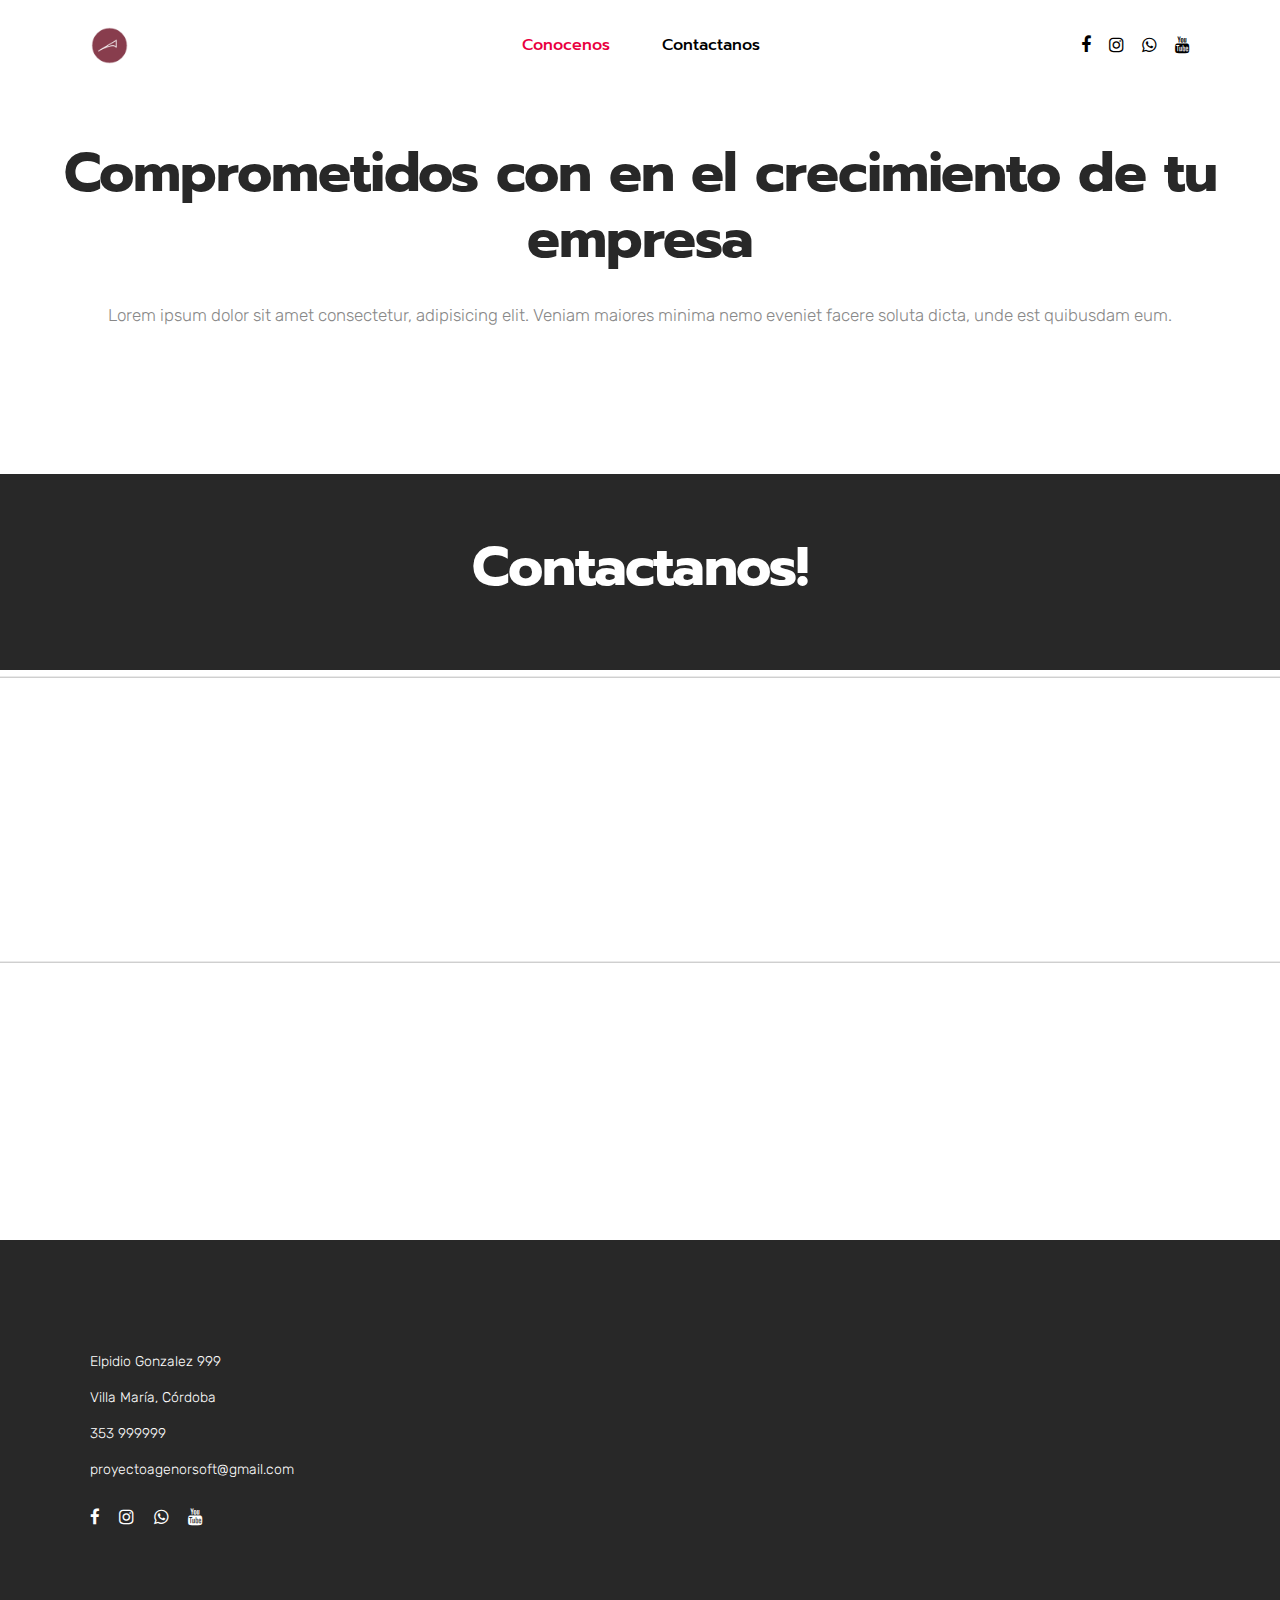
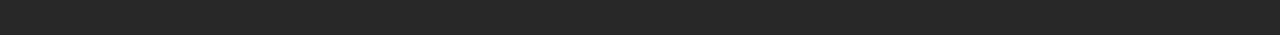
==== conocenos/index.html @ 5648f656 "Primer commit" ====
<!DOCTYPE html>
<html lang="es">

<!-- Mirrored from glober.com.ar/conocenos/ by HTTrack Website Copier/3.x [XR&CO'2014], Thu, 05 Nov 2020 12:09:48 GMT -->
<!-- Added by HTTrack --><meta http-equiv="content-type" content="text/html;charset=UTF-8" /><!-- /Added by HTTrack -->
<head>
    	
        <meta charset="UTF-8"/>
        <link rel="profile" href="http://gmpg.org/xfn/11"/>
        <link rel="pingback" href="../xmlrpc.php"/>

                <meta name="viewport" content="width=device-width,initial-scale=1,user-scalable=yes">
        
	<title>Conocenos</title>
<script type="application/javascript">var mkdCoreAjaxUrl = "http://glober.com.ar/wp-admin/admin-ajax.php"</script><script type="application/javascript">var MikadoAjaxUrl = "http://glober.com.ar/wp-admin/admin-ajax.php"</script><style type="text/css" data-type="vc_shortcodes-custom-css">.vc_custom_1498468650795{padding-top: 60px !important;padding-bottom: 70px !important;background-color: #282828 !important;}.vc_custom_1584479889432{margin-top: 50px !important;}.vc_custom_1584540794468{margin-top: 30px !important;}</style><link rel='dns-prefetch' href='http://fonts.googleapis.com/' />
<link rel='dns-prefetch' href='http://s.w.org/' />
<link rel="alternate" type="application/rss+xml" title="Glober &raquo; Feed" href="../feed/index.html" />
<link rel="alternate" type="application/rss+xml" title="Glober &raquo; Feed de los comentarios" href="../comments/feed/index.html" />
<!-- This site uses the Google Analytics by ExactMetrics plugin v6.2.2 - Using Analytics tracking - https://www.exactmetrics.com/ -->
<script type="text/javascript" data-cfasync="false">
	var em_version         = '6.2.2';
	var em_track_user      = true;
	var em_no_track_reason = '';
	
	var disableStr = 'ga-disable-UA-129309536-1';

	/* Function to detect opted out users */
	function __gaTrackerIsOptedOut() {
		return document.cookie.indexOf(disableStr + '=true') > -1;
	}

	/* Disable tracking if the opt-out cookie exists. */
	if ( __gaTrackerIsOptedOut() ) {
		window[disableStr] = true;
	}

	/* Opt-out function */
	function __gaTrackerOptout() {
	  document.cookie = disableStr + '=true; expires=Thu, 31 Dec 2099 23:59:59 UTC; path=/';
	  window[disableStr] = true;
	}

	if ( 'undefined' === typeof gaOptout ) {
		function gaOptout() {
			__gaTrackerOptout();
		}
	}
	
	if ( em_track_user ) {
		(function(i,s,o,g,r,a,m){i['GoogleAnalyticsObject']=r;i[r]=i[r]||function(){
			(i[r].q=i[r].q||[]).push(arguments)},i[r].l=1*new Date();a=s.createElement(o),
			m=s.getElementsByTagName(o)[0];a.async=1;a.src=g;m.parentNode.insertBefore(a,m)
		})(window,document,'script','../../www.google-analytics.com/analytics.js','__gaTracker');

window.ga = __gaTracker;		__gaTracker('create', 'UA-129309536-1', 'auto');
		__gaTracker('set', 'forceSSL', true);
		__gaTracker('send','pageview');
		__gaTracker( function() { window.ga = __gaTracker; } );
	} else {
		console.log( "" );
		(function() {
			/* https://developers.google.com/analytics/devguides/collection/analyticsjs/ */
			var noopfn = function() {
				return null;
			};
			var noopnullfn = function() {
				return null;
			};
			var Tracker = function() {
				return null;
			};
			var p = Tracker.prototype;
			p.get = noopfn;
			p.set = noopfn;
			p.send = noopfn;
			var __gaTracker = function() {
				var len = arguments.length;
				if ( len === 0 ) {
					return;
				}
				var f = arguments[len-1];
				if ( typeof f !== 'object' || f === null || typeof f.hitCallback !== 'function' ) {
					console.log( 'Función desactivada __gaTracker(' + arguments[0] + " ....) porque no estás siendo rastreado. " + em_no_track_reason );
					return;
				}
				try {
					f.hitCallback();
				} catch (ex) {

				}
			};
			__gaTracker.create = function() {
				return new Tracker();
			};
			__gaTracker.getByName = noopnullfn;
			__gaTracker.getAll = function() {
				return [];
			};
			__gaTracker.remove = noopfn;
			window['__gaTracker'] = __gaTracker;
			window.ga = __gaTracker;		})();
		}
</script>
<!-- / Google Analytics by ExactMetrics -->
		<script type="text/javascript">
			window._wpemojiSettings = {"baseUrl":"https:\/\/s.w.org\/images\/core\/emoji\/13.0.0\/72x72\/","ext":".png","svgUrl":"https:\/\/s.w.org\/images\/core\/emoji\/13.0.0\/svg\/","svgExt":".svg","source":{"concatemoji":"http:\/\/glober.com.ar\/wp-includes\/js\/wp-emoji-release.min.js?ver=5.5.3"}};
			!function(e,a,t){var r,n,o,i,p=a.createElement("canvas"),s=p.getContext&&p.getContext("2d");function c(e,t){var a=String.fromCharCode;s.clearRect(0,0,p.width,p.height),s.fillText(a.apply(this,e),0,0);var r=p.toDataURL();return s.clearRect(0,0,p.width,p.height),s.fillText(a.apply(this,t),0,0),r===p.toDataURL()}function l(e){if(!s||!s.fillText)return!1;switch(s.textBaseline="top",s.font="600 32px Arial",e){case"flag":return!c([127987,65039,8205,9895,65039],[127987,65039,8203,9895,65039])&&(!c([55356,56826,55356,56819],[55356,56826,8203,55356,56819])&&!c([55356,57332,56128,56423,56128,56418,56128,56421,56128,56430,56128,56423,56128,56447],[55356,57332,8203,56128,56423,8203,56128,56418,8203,56128,56421,8203,56128,56430,8203,56128,56423,8203,56128,56447]));case"emoji":return!c([55357,56424,8205,55356,57212],[55357,56424,8203,55356,57212])}return!1}function d(e){var t=a.createElement("script");t.src=e,t.defer=t.type="text/javascript",a.getElementsByTagName("head")[0].appendChild(t)}for(i=Array("flag","emoji"),t.supports={everything:!0,everythingExceptFlag:!0},o=0;o<i.length;o++)t.supports[i[o]]=l(i[o]),t.supports.everything=t.supports.everything&&t.supports[i[o]],"flag"!==i[o]&&(t.supports.everythingExceptFlag=t.supports.everythingExceptFlag&&t.supports[i[o]]);t.supports.everythingExceptFlag=t.supports.everythingExceptFlag&&!t.supports.flag,t.DOMReady=!1,t.readyCallback=function(){t.DOMReady=!0},t.supports.everything||(n=function(){t.readyCallback()},a.addEventListener?(a.addEventListener("DOMContentLoaded",n,!1),e.addEventListener("load",n,!1)):(e.attachEvent("onload",n),a.attachEvent("onreadystatechange",function(){"complete"===a.readyState&&t.readyCallback()})),(r=t.source||{}).concatemoji?d(r.concatemoji):r.wpemoji&&r.twemoji&&(d(r.twemoji),d(r.wpemoji)))}(window,document,window._wpemojiSettings);
		</script>
		<style type="text/css">
img.wp-smiley,
img.emoji {
	display: inline !important;
	border: none !important;
	box-shadow: none !important;
	height: 1em !important;
	width: 1em !important;
	margin: 0 .07em !important;
	vertical-align: -0.1em !important;
	background: none !important;
	padding: 0 !important;
}
</style>
	<link rel='stylesheet' id='wp-block-library-css'  href='../wp-includes/css/dist/block-library/style.min5697.css?ver=5.5.3' type='text/css' media='all' />
<link rel='stylesheet' id='contact-form-7-css'  href='../wp-content/plugins/contact-form-7/includes/css/stylesbb49.css?ver=5.2.2' type='text/css' media='all' />
<link rel='stylesheet' id='rs-plugin-settings-css'  href='../wp-content/plugins/revslider/public/assets/css/settings9d07.css?ver=5.4.6.4' type='text/css' media='all' />
<style id='rs-plugin-settings-inline-css' type='text/css'>
#rs-demo-id {}
</style>
<link rel='stylesheet' id='buro-mikado-default-style-css'  href='../wp-content/themes/buro/style5697.css?ver=5.5.3' type='text/css' media='all' />
<link rel='stylesheet' id='buro-mikado-modules-plugins-css'  href='../wp-content/themes/buro/assets/css/plugins.min5697.css?ver=5.5.3' type='text/css' media='all' />
<link rel='stylesheet' id='buro-mikado-modules-css'  href='../wp-content/themes/buro/assets/css/modules.min5697.css?ver=5.5.3' type='text/css' media='all' />
<style id='buro-mikado-modules-inline-css' type='text/css'>
 /* generated in /home/mk000712/public_html/wp-content/themes/buro/functions.php buro_mikado_page_padding function */
.page-id-9299 .mkd-content .mkd-content-inner > .mkd-container > .mkd-container-inner, .page-id-9299 .mkd-content .mkd-content-inner > .mkd-full-width > .mkd-full-width-inner { padding: 0;}

  
</style>
<link rel='stylesheet' id='buro-mikado-font_awesome-css'  href='../wp-content/themes/buro/assets/css/font-awesome/css/font-awesome.min5697.css?ver=5.5.3' type='text/css' media='all' />
<link rel='stylesheet' id='buro-mikado-font_elegant-css'  href='../wp-content/themes/buro/assets/css/elegant-icons/style.min5697.css?ver=5.5.3' type='text/css' media='all' />
<link rel='stylesheet' id='buro-mikado-ion_icons-css'  href='../wp-content/themes/buro/assets/css/ion-icons/css/ionicons.min5697.css?ver=5.5.3' type='text/css' media='all' />
<link rel='stylesheet' id='buro-mikado-linea_icons-css'  href='../wp-content/themes/buro/assets/css/linea-icons/style5697.css?ver=5.5.3' type='text/css' media='all' />
<link rel='stylesheet' id='buro-mikado-linear_icons-css'  href='../wp-content/themes/buro/assets/css/linear-icons/style5697.css?ver=5.5.3' type='text/css' media='all' />
<link rel='stylesheet' id='buro-mikado-modules-responsive-css'  href='../wp-content/themes/buro/assets/css/modules-responsive.min5697.css?ver=5.5.3' type='text/css' media='all' />
<link rel='stylesheet' id='buro-mikado-blog-responsive-css'  href='../wp-content/themes/buro/assets/css/blog-responsive.min5697.css?ver=5.5.3' type='text/css' media='all' />
<link rel='stylesheet' id='buro-mikado-style-dynamic-responsive-css'  href='../wp-content/themes/buro/assets/css/style_dynamic_responsivebf22.css?ver=1603824560' type='text/css' media='all' />
<link rel='stylesheet' id='buro-mikado-style-dynamic-css'  href='../wp-content/themes/buro/assets/css/style_dynamicbf22.css?ver=1603824560' type='text/css' media='all' />
<link rel='stylesheet' id='js_composer_front-css'  href='../wp-content/plugins/js_composer/assets/css/js_composer.min52c7.css?ver=6.0.5' type='text/css' media='all' />
<link rel='stylesheet' id='buro-mikado-google-fonts-css'  href='http://fonts.googleapis.com/css?family=Prompt%3A100%2C100italic%2C200%2C200italic%2C300%2C300italic%2C400%2C400italic%2C500%2C500italic%2C600%2C600italic%2C700%2C700italic%2C800%2C800italic%2C900%2C900italic%7CRubik%3A100%2C100italic%2C200%2C200italic%2C300%2C300italic%2C400%2C400italic%2C500%2C500italic%2C600%2C600italic%2C700%2C700italic%2C800%2C800italic%2C900%2C900italic&amp;subset=latin%2Clatin-ext&amp;ver=1.0.0' type='text/css' media='all' />
<!--[if lt IE 9]>
<link rel='stylesheet' id='vc_lte_ie9-css'  href='http://glober.com.ar/wp-content/plugins/js_composer/assets/css/vc_lte_ie9.min.css?ver=6.0.5' type='text/css' media='screen' />
<![endif]-->
<script type='text/javascript' id='exactmetrics-frontend-script-js-extra'>
/* <![CDATA[ */
var exactmetrics_frontend = {"js_events_tracking":"true","download_extensions":"zip,mp3,mpeg,pdf,docx,pptx,xlsx,rar","inbound_paths":"[{\"path\":\"\\\/go\\\/\",\"label\":\"affiliate\"},{\"path\":\"\\\/recommend\\\/\",\"label\":\"affiliate\"}]","home_url":"http:\/\/glober.com.ar","hash_tracking":"false"};
/* ]]> */
</script>
<script type='text/javascript' src='../wp-content/plugins/google-analytics-dashboard-for-wp/assets/js/frontend.min3781.js?ver=6.2.2' id='exactmetrics-frontend-script-js'></script>
<script type='text/javascript' src='../wp-includes/js/jquery/jquery4a5f.js?ver=1.12.4-wp' id='jquery-core-js'></script>
<script type='text/javascript' src='../wp-content/plugins/revslider/public/assets/js/jquery.themepunch.tools.min9d07.js?ver=5.4.6.4' id='tp-tools-js'></script>
<script type='text/javascript' src='../wp-content/plugins/revslider/public/assets/js/jquery.themepunch.revolution.min9d07.js?ver=5.4.6.4' id='revmin-js'></script>
<link rel="https://api.w.org/" href="../wp-json/index.html" /><link rel="alternate" type="application/json" href="../wp-json/wp/v2/pages/9299.json" /><link rel="EditURI" type="application/rsd+xml" title="RSD" href="../xmlrpc0db0.php?rsd" />
<link rel="wlwmanifest" type="application/wlwmanifest+xml" href="../wp-includes/wlwmanifest.xml" /> 
<meta name="generator" content="WordPress 5.5.3" />
<link rel="canonical" href="index.html" />
<link rel='shortlink' href='../indexa8ad.html?p=9299' />
<link rel="alternate" type="application/json+oembed" href="../wp-json/oembed/1.0/embedd985.json?url=http%3A%2F%2Fglober.com.ar%2Fconocenos%2F" />
<link rel="alternate" type="text/xml+oembed" href="../wp-json/oembed/1.0/embed8726?url=http%3A%2F%2Fglober.com.ar%2Fconocenos%2F&amp;format=xml" />
<meta name="generator" content="Powered by WPBakery Page Builder - drag and drop page builder for WordPress."/>
<meta name="generator" content="Powered by Slider Revolution 5.4.6.4 - responsive, Mobile-Friendly Slider Plugin for WordPress with comfortable drag and drop interface." />
<link rel="icon" href="../wp-content/uploads/2018/10/g.png" sizes="32x32" />
<link rel="icon" href="../wp-content/uploads/2018/10/g.png" sizes="192x192" />
<link rel="apple-touch-icon" href="../wp-content/uploads/2018/10/g.png" />
<meta name="msapplication-TileImage" content="http://glober.com.ar/wp-content/uploads/2018/10/g.png" />
<script type="text/javascript">function setREVStartSize(e){
				try{ var i=jQuery(window).width(),t=9999,r=0,n=0,l=0,f=0,s=0,h=0;					
					if(e.responsiveLevels&&(jQuery.each(e.responsiveLevels,function(e,f){f>i&&(t=r=f,l=e),i>f&&f>r&&(r=f,n=e)}),t>r&&(l=n)),f=e.gridheight[l]||e.gridheight[0]||e.gridheight,s=e.gridwidth[l]||e.gridwidth[0]||e.gridwidth,h=i/s,h=h>1?1:h,f=Math.round(h*f),"fullscreen"==e.sliderLayout){var u=(e.c.width(),jQuery(window).height());if(void 0!=e.fullScreenOffsetContainer){var c=e.fullScreenOffsetContainer.split(",");if (c) jQuery.each(c,function(e,i){u=jQuery(i).length>0?u-jQuery(i).outerHeight(!0):u}),e.fullScreenOffset.split("%").length>1&&void 0!=e.fullScreenOffset&&e.fullScreenOffset.length>0?u-=jQuery(window).height()*parseInt(e.fullScreenOffset,0)/100:void 0!=e.fullScreenOffset&&e.fullScreenOffset.length>0&&(u-=parseInt(e.fullScreenOffset,0))}f=u}else void 0!=e.minHeight&&f<e.minHeight&&(f=e.minHeight);e.c.closest(".rev_slider_wrapper").css({height:f})					
				}catch(d){console.log("Failure at Presize of Slider:"+d)}
			};</script>
<noscript><style> .wpb_animate_when_almost_visible { opacity: 1; }</style></noscript></head>

<body class="page-template page-template-full-width page-template-full-width-php page page-id-9299 mkd-core-1.1.2 buro-ver-1.4  mkd-header-centered mkd-sticky-header-on-scroll-up mkd-default-mobile-header mkd-sticky-up-mobile-header mkd-dark-header mkd-side-menu-slide-from-right wpb-js-composer js-comp-ver-6.0.5 vc_responsive" itemscope itemtype="http://schema.org/WebPage">
<section class="mkd-side-menu right">
		<div class="mkd-close-side-menu-holder">
		<div class="mkd-close-side-menu-holder-inner">
			<a href="#" target="_self" class="mkd-close-side-menu">
				<span aria-hidden="true" class="icon_close"></span>
			</a>
		</div>
	</div>
	</section>


<div class="mkd-wrapper">
    <div class="mkd-wrapper-inner">
        
<header class="mkd-page-header">
        <div class="mkd-menu-area" style="background-color:rgba(255, 255, 255, 1);">
                    <div class="mkd-grid">
        			            <div class="mkd-vertical-align-containers">
                <div class="mkd-position-left">
                    <div class="mkd-position-left-inner">
                        
<div class="mkd-logo-wrapper">
    <a href="../index.html" style="height: 37px;">
        <img class="mkd-normal-logo" src="../wp-content/uploads/2018/06/Grupo 69.png" alt="logo"/>
        <img class="mkd-dark-logo" src="../wp-content/uploads/2018/06/Grupo 69.png" alt="dark logoo"/>        <img class="mkd-light-logo" src="../wp-content/uploads/2018/06/Grupo 69.png" alt="light logo"/>    </a>
</div>

                    </div>
                </div>
				<div class="mkd-position-center">
					<div class="mkd-position-center-inner">
						
<nav class="mkd-main-menu mkd-drop-down mkd-default-nav">
    <ul id="menu-principal" class="clearfix"><li id="nav-menu-item-9288" class="menu-item menu-item-type-post_type menu-item-object-page menu-item-home mkd-menu-narrow mkd-wide-background"></li>
<li id="nav-menu-item-10438" class="menu-item menu-item-type-post_type menu-item-object-page current-menu-item page_item page-item-9299 current_page_item mkd-menu-narrow mkd-wide-background mkd-active-item"><a href="index.html" class="current"><span class="mkd-item-outer"><span class="mkd-item-inner"><span class="mkd-item-text">Conocenos</span></span><span class="plus"></span></span></a></li>
<li id="nav-menu-item-10431" class="menu-item menu-item-type-post_type menu-item-object-page mkd-menu-narrow mkd-wide-background"><a href="../contactanos/index.html"><span class="mkd-item-outer"><span class="mkd-item-inner"><span class="mkd-item-text">Contactanos</span></span><span class="plus"></span></span></a></li>
</ul></nav>

					</div>
				</div>
                <div class="mkd-position-right">
                    <div class="mkd-position-right-inner">
                            <div class="header-widget-area">
        
        <div id="mkd_social_icon_widget-2" class="widget widget_mkd_social_icon_widget mkd-header-widget">
        <a class="mkd-social-icon-widget-holder" data-hover-color="#e9003f" style="font-size: 18px;margin: 0 0 0 60px" href="http://www.facebook.com/globermkt/" target="_blank">
            <i class="mkd-social-icon-widget fa fa-facebook"></i>        </a>

        </div>    
        <div id="mkd_social_icon_widget-3" class="widget widget_mkd_social_icon_widget mkd-header-widget">
        <a class="mkd-social-icon-widget-holder" data-hover-color="#e9003f"  href="http://www.instagram.com/globermkt/" target="_blank">
            <i class="mkd-social-icon-widget fa fa-instagram"></i>        </a>

        </div>    
        <div id="mkd_social_icon_widget-15" class="widget widget_mkd_social_icon_widget mkd-header-widget">
        <a class="mkd-social-icon-widget-holder"   href="http://www.behance.net/globerweb" target="_blank">
            <i class="mkd-social-icon-widget fa fa-whatsapp"></i>        </a>

        </div>    
        <div id="mkd_social_icon_widget-17" class="widget widget_mkd_social_icon_widget mkd-header-widget">
        <a class="mkd-social-icon-widget-holder"   href="http://twitter.com/globermarketing" target="_blank">
            <i class="mkd-social-icon-widget fa fa-youtube"></i>        </a>

        </div>        </div>
                    </div>
                </div>
            </div>
                </div>
            </div>
        
<div class="mkd-sticky-header">
        <div class="mkd-sticky-holder">
            <div class="mkd-grid">
                        <div class=" mkd-vertical-align-containers">
                <div class="mkd-position-left">
                    <div class="mkd-position-left-inner">
                        
<div class="mkd-logo-wrapper">
    <a href="../index.html" style="height: 37px;">
        <img class="mkd-normal-logo" src="../wp-content/uploads/2018/06/Logo-Glober.png" alt="logo"/>
        <img class="mkd-dark-logo" src="../wp-content/uploads/2018/06/Logo-Glober.png" alt="dark logoo"/>        <img class="mkd-light-logo" src="../wp-content/uploads/2018/06/Grupo 69.png" alt="light logo"/>    </a>
</div>

                    </div>
                </div>
				<div class="mkd-position-center">
					<div class="mkd-position-center-inner">
						
<nav class="mkd-main-menu mkd-drop-down mkd-default-nav">
    <ul id="menu-principal-1" class="clearfix"><li id="sticky-nav-menu-item-9288" class="menu-item menu-item-type-post_type menu-item-object-page menu-item-home mkd-menu-narrow mkd-wide-background"></li>
<li id="sticky-nav-menu-item-10438" class="menu-item menu-item-type-post_type menu-item-object-page current-menu-item page_item page-item-9299 current_page_item mkd-menu-narrow mkd-wide-background mkd-active-item"><a href="index.html" class="current"><span class="mkd-item-outer"><span class="mkd-item-inner"><span class="mkd-item-text">Conocenos</span></span><span class="plus"></span></span></a></li>
<li id="sticky-nav-menu-item-10431" class="menu-item menu-item-type-post_type menu-item-object-page mkd-menu-narrow mkd-wide-background"><a href="../contactanos/index.html"><span class="mkd-item-outer"><span class="mkd-item-inner"><span class="mkd-item-text">Contactanos</span></span><span class="plus"></span></span></a></li>
</ul></nav>

					</div>
				</div>
                <div class="mkd-position-right">
                    <div class="mkd-position-right-inner">
                                            </div>
                </div>
            </div>
                    </div>
            </div>
</div>

</header>


<header class="mkd-mobile-header">
    <div class="mkd-mobile-header-inner">
                <div class="mkd-mobile-header-holder">
            <div class="mkd-grid">
                <div class="mkd-vertical-align-containers">
                                            <div class="mkd-mobile-menu-opener">
                            <a href="javascript:void(0)">
                    <span class="mkd-mobile-opener-icon-holder">
                        <i class="mkd-icon-font-awesome fa fa-bars " ></i>                    </span>
                            </a>
                        </div>
                                                                <div class="mkd-position-center">
                            <div class="mkd-position-center-inner">
                                
<div class="mkd-mobile-logo-wrapper">
    <a href="../index.html" style="height: 37px">
        <img src="../wp-content/uploads/2018/06/Logo-Glober.png" alt="mobile logo"/>
    </a>
</div>

                            </div>
                        </div>
                                        <div class="mkd-position-right">
                        <div class="mkd-position-right-inner">
                                                    </div>
                    </div>
                </div> <!-- close .mkd-vertical-align-containers -->
            </div>
        </div>
        
<nav class="mkd-mobile-nav">
	<div class="mkd-grid">
		<ul id="menu-principal-2" class=""><li id="mobile-menu-item-9288" class="menu-item menu-item-type-post_type menu-item-object-page menu-item-home "></li>
<li id="mobile-menu-item-10438" class="menu-item menu-item-type-post_type menu-item-object-page current-menu-item page_item page-item-9299 current_page_item mkd-active-item"><a href="index.html" class=" current "><span>Conocenos</span></a></li>
<li id="mobile-menu-item-10429" class="menu-item menu-item-type-post_type menu-item-object-page "><a href="../quehacemos/index.html" class=""><span>Que hacemos?</span></a></li>
<li id="mobile-menu-item-10430" class="menu-item menu-item-type-post_type menu-item-object-page "><a href="../casos/index.html" class=""><span>Casos</span></a></li>
<li id="mobile-menu-item-10431" class="menu-item menu-item-type-post_type menu-item-object-page "><a href="../contactanos/index.html" class=""><span>Contactanos</span></a></li>
</ul>	</div>
</nav>
    </div>
</header> <!-- close .mkd-mobile-header -->



                    <a id='mkd-back-to-top'  href='#'>
                <span class="mkd-icon-stack">
                     <span aria-hidden="true" class="mkd-icon-font-elegant arrow_carrot-up  " ></span>                </span>
            </a>
                
        <div class="mkd-content" >
            <div class="mkd-content-inner">
<div class="mkd-full-width">
<div class="mkd-full-width-inner">
						<div class="vc_row wpb_row vc_row-fluid mkd-section mkd-content-aligment-left" style=""><div class="clearfix mkd-full-section-inner"><div class="wpb_column vc_column_container vc_col-sm-12"><div class="vc_column-inner vc_custom_1584479889432"><div class="wpb_wrapper">
	<div class="wpb_text_column wpb_content_element " >
		<div class="wpb_wrapper">
			<h2 style="text-align: center;">Comprometidos con en el crecimiento de tu empresa</h2>

		</div>
	</div>
</div></div></div></div></div><div class="vc_row wpb_row vc_row-fluid mkd-section mkd-content-aligment-center mkd-grid-section" style=""><div class="clearfix mkd-section-inner"><div class="mkd-section-inner-margin clearfix"><div class="wpb_column vc_column_container vc_col-sm-12 vc_col-xs-3/5"><div class="vc_column-inner"><div class="wpb_wrapper">
	<div class="wpb_text_column wpb_content_element  vc_custom_1584540794468" >
		<div class="wpb_wrapper">
			<p style="text-align: center;">Lorem ipsum dolor sit amet consectetur, adipisicing elit. Veniam maiores minima nemo eveniet facere soluta dicta, unde est quibusdam eum.</p>

		</div>
	</div>
</div></div></div></div></div></div><div class="vc_row wpb_row vc_row-fluid mkd-section mkd-content-aligment-left" style=""><div class="clearfix mkd-full-section-inner"><div class="wpb_column vc_column_container vc_col-sm-12"><div class="vc_column-inner"><div class="wpb_wrapper"><div class="vc_empty_space"   style="height: 52px"><span class="vc_empty_space_inner"></span></div></div></div></div></div></div><div class="vc_row wpb_row vc_row-fluid mkd-section mkd-content-aligment-left mkd-grid-section" style=""><div class="clearfix mkd-section-inner"><div class="mkd-section-inner-margin clearfix"><div class="wpb_column vc_column_container vc_col-sm-4"><div class="vc_column-inner"><div class="wpb_wrapper">
	<div class="wpb_text_column wpb_content_element " >
		<div class="wpb_wrapper">
			

				
				
		<div class="mkd-team-social-holder-between">
			<div class="mkd-team-social circle">
				<div class="mkd-team-social-inner">
					<div class="mkd-team-social-wrapp">

						
					</div>
				</div>
			</div>
		</div>

		</div>
	</div>
</div>

		</div>
	</div>
</div></div></div><div class="wpb_column vc_column_container vc_col-sm-4"><div class="vc_column-inner"><div class="wpb_wrapper">
	<div class="wpb_text_column wpb_content_element " >
		<div class="wpb_wrapper">
			

				
		<div class="mkd-team-social-holder-between">
			<div class="mkd-team-social normal_social">
				<div class="mkd-team-social-inner">
					<div class="mkd-team-social-wrapp">

						
					</div>
				</div>
			</div>
		</div>

		</div>
	</div>
</div>

		</div>
	</div>
</div></div></div><div class="wpb_column vc_column_container vc_col-sm-4"><div class="vc_column-inner"><div class="wpb_wrapper">
	<div class="wpb_text_column wpb_content_element " >
		<div class="wpb_wrapper">

				
				
		<div class="mkd-team-social-holder-between">
			<div class="mkd-team-social normal_social">
				<div class="mkd-team-social-inner">
					<div class="mkd-team-social-wrapp">

						
					</div>
				</div>
			</div>
		</div>

		</div>
	</div>
</div>

		</div>
	</div>
</div></div></div></div></div></div><div class="vc_row wpb_row vc_row-fluid mkd-section mkd-content-aligment-left" style=""><div class="clearfix mkd-full-section-inner"><div class="wpb_column vc_column_container vc_col-sm-12"><div class="vc_column-inner"><div class="wpb_wrapper"><div class="vc_empty_space"   style="height: 32px"><span class="vc_empty_space_inner"></span></div></div></div></div></div></div><div class="vc_row wpb_row vc_row-fluid mkd-section mkd-content-aligment-left mkd-grid-section" style=""><div class="clearfix mkd-section-inner"><div class="mkd-section-inner-margin clearfix"><div class="wpb_column vc_column_container vc_col-sm-4"><div class="vc_column-inner"><div class="wpb_wrapper">
	<div class="wpb_text_column wpb_content_element " >
		<div class="wpb_wrapper">
			
				
		<div class="mkd-team-social-holder-between">
			<div class="mkd-team-social circle">
				<div class="mkd-team-social-inner">
					<div class="mkd-team-social-wrapp">

						
					</div>
				</div>
			</div>
		</div>

		</div>
	</div>
</div>

		</div>
	</div>
</div></div></div><div class="wpb_column vc_column_container vc_col-sm-4"><div class="vc_column-inner"><div class="wpb_wrapper">
	<div class="wpb_text_column wpb_content_element " >
		<div class="wpb_wrapper">
			

				
				
		<div class="mkd-team-social-holder-between">
			<div class="mkd-team-social normal_social">
				<div class="mkd-team-social-inner">
					<div class="mkd-team-social-wrapp">

						
					</div>
				</div>
			</div>
		</div>

		</div>
	</div>
</div>

		</div>
	</div>
</div></div></div><div class="wpb_column vc_column_container vc_col-sm-12"><div class="vc_column-inner"><div class="wpb_wrapper">
	<div class="wpb_text_column wpb_content_element " >
		<div class="wpb_wrapper">
			
			<img src="../wp-content/uploads/2018/11/pexels-thisisengineering-3861958.jpg" alt="">	
				
		<div class="mkd-team-social-holder-between">
			<div class="mkd-team-social normal_social">
				<div class="mkd-team-social-inner">
					<div class="mkd-team-social-wrapp">

						
					</div>
				</div>
			</div>
		</div>

		</div>
	</div>
</div>

		</div>
	</div>
</div></div></div></div></div></div><div class="vc_row wpb_row vc_row-fluid mkd-section mkd-content-aligment-left" style=""><div class="clearfix mkd-full-section-inner"><div class="wpb_column vc_column_container vc_col-sm-12"><div class="vc_column-inner"><div class="wpb_wrapper"><div class="vc_empty_space"   style="height: 32px"><span class="vc_empty_space_inner"></span></div></div></div></div></div></div><div class="vc_row wpb_row vc_row-fluid mkd-section vc_custom_1498468650795 mkd-content-aligment-center mkd-grid-section" style=""><div class="clearfix mkd-section-inner"><div class="mkd-section-inner-margin clearfix"><div class="wpb_column vc_column_container vc_col-sm-12"><div class="vc_column-inner"><div class="wpb_wrapper">
	<div class="wpb_text_column wpb_content_element " >
		<div class="wpb_wrapper">
			<h2 style="text-align: center;"><a href="../contactanos/index.html"><span style="color: #ffffff;">Contactanos!</span></a></h2>

		</div>
	</div>
</div></div></div></div></div></div><div class="vc_row wpb_row vc_row-fluid mkd-section mkd-content-aligment-left" style=""><div class="clearfix mkd-full-section-inner"><div class="wpb_column vc_column_container vc_col-sm-12"><div class="vc_column-inner"><div class="wpb_wrapper">
	<div class="wpb_text_column wpb_content_element " >
		<div class="wpb_wrapper">
			<div class="mkd-image-gallery">
	<div class="mkd-image-gallery-grid mkd-gallery-columns-3 mkd-gallery-no-space clearfix" >
					<div class="mkd-gallery-image">
									<div class="mkd-ig-image-holder">
													<img width="2500" height="1669" src="../wp-content/uploads/2019/05/8-1.jpg" class="attachment-full size-full" alt="" loading="lazy" srcset="http://glober.com.ar/wp-content/uploads/2019/05/8-1.jpg 2500w, http://glober.com.ar/wp-content/uploads/2019/05/8-1-300x200.jpg 300w, http://glober.com.ar/wp-content/uploads/2019/05/8-1-768x513.jpg 768w, http://glober.com.ar/wp-content/uploads/2019/05/8-1-1024x684.jpg 1024w" sizes="(max-width: 2500px) 100vw, 2500px" />											</div>
							</div>
					<div class="mkd-gallery-image">
									<div class="mkd-ig-image-holder">
													<img width="2500" height="1669" src="../wp-content/uploads/2019/05/7-1.jpg" class="attachment-full size-full" alt="" loading="lazy" srcset="http://glober.com.ar/wp-content/uploads/2019/05/7-1.jpg 2500w, http://glober.com.ar/wp-content/uploads/2019/05/7-1-300x200.jpg 300w, http://glober.com.ar/wp-content/uploads/2019/05/7-1-768x513.jpg 768w, http://glober.com.ar/wp-content/uploads/2019/05/7-1-1024x684.jpg 1024w" sizes="(max-width: 2500px) 100vw, 2500px" />											</div>
							</div>
					<div class="mkd-gallery-image">
									<div class="mkd-ig-image-holder">
													<img width="2500" height="1669" src="../wp-content/uploads/2019/05/11-1.jpg" class="attachment-full size-full" alt="" loading="lazy" srcset="http://glober.com.ar/wp-content/uploads/2019/05/11-1.jpg 2500w, http://glober.com.ar/wp-content/uploads/2019/05/11-1-300x200.jpg 300w, http://glober.com.ar/wp-content/uploads/2019/05/11-1-768x513.jpg 768w, http://glober.com.ar/wp-content/uploads/2019/05/11-1-1024x684.jpg 1024w" sizes="(max-width: 2500px) 100vw, 2500px" />											</div>
							</div>
			</div>
</div>

		</div>
	</div>
</div></div></div></div></div><div class="vc_row wpb_row vc_row-fluid mkd-section mkd-content-aligment-left" style=""><div class="clearfix mkd-full-section-inner"><div class="wpb_column vc_column_container vc_col-sm-12"><div class="vc_column-inner"><div class="wpb_wrapper">
	<div class="wpb_text_column wpb_content_element " >
		<div class="wpb_wrapper">
			<div class="mkd-image-gallery">
	<div class="mkd-image-gallery-grid mkd-gallery-columns-3 mkd-gallery-no-space clearfix" >
					<div class="mkd-gallery-image">
									<div class="mkd-ig-image-holder">
													<img width="2500" height="1669" src="../wp-content/uploads/2019/05/3-1.jpg" class="attachment-full size-full" alt="" loading="lazy" srcset="http://glober.com.ar/wp-content/uploads/2019/05/3-1.jpg 2500w, http://glober.com.ar/wp-content/uploads/2019/05/3-1-300x200.jpg 300w, http://glober.com.ar/wp-content/uploads/2019/05/3-1-768x513.jpg 768w, http://glober.com.ar/wp-content/uploads/2019/05/3-1-1024x684.jpg 1024w" sizes="(max-width: 2500px) 100vw, 2500px" />											</div>
							</div>
					<div class="mkd-gallery-image">
									<div class="mkd-ig-image-holder">
													<img width="2500" height="1669" src="../wp-content/uploads/2019/05/13-1.jpg" class="attachment-full size-full" alt="" loading="lazy" srcset="http://glober.com.ar/wp-content/uploads/2019/05/13-1.jpg 2500w, http://glober.com.ar/wp-content/uploads/2019/05/13-1-300x200.jpg 300w, http://glober.com.ar/wp-content/uploads/2019/05/13-1-768x513.jpg 768w, http://glober.com.ar/wp-content/uploads/2019/05/13-1-1024x684.jpg 1024w" sizes="(max-width: 2500px) 100vw, 2500px" />											</div>
							</div>
					<div class="mkd-gallery-image">
									<div class="mkd-ig-image-holder">
													<img width="2500" height="1669" src="../wp-content/uploads/2019/05/6-2.jpg" class="attachment-full size-full" alt="" loading="lazy" srcset="http://glober.com.ar/wp-content/uploads/2019/05/6-2.jpg 2500w, http://glober.com.ar/wp-content/uploads/2019/05/6-2-300x200.jpg 300w, http://glober.com.ar/wp-content/uploads/2019/05/6-2-768x513.jpg 768w, http://glober.com.ar/wp-content/uploads/2019/05/6-2-1024x684.jpg 1024w" sizes="(max-width: 2500px) 100vw, 2500px" />											</div>
							</div>
			</div>
</div>

		</div>
	</div>
</div></div></div></div></div><div class="wpb_column vc_column_container vc_col-sm-4"><div class="vc_column-inner"><div class="wpb_wrapper"></div></div></div>
			

				</div>
</div>
</div> <!-- close div.content_inner -->
</div>  <!-- close div.content -->


        <footer >
            <div class="mkd-footer-inner clearfix">

                
<div class="mkd-footer-top-holder">
	<div class="mkd-footer-top mkd-light-skin" style="background-color: #282828;">
		
		<div class="mkd-container">
			<div class="mkd-container-inner">

		<div class="mkd-four-columns clearfix">
	<div class="mkd-four-columns-inner">
		<div class="mkd-column">
			<div class="mkd-column-inner">
				<div id="text-3" class="widget mkd-footer-column-1 widget_text">			<div class="textwidget"><p>Elpidio Gonzalez 999</p>
<p>Villa María, Córdoba</p>
<p>353 999999</p>
<p>proyectoagenorsoft@gmail.com</p>
</div>
		</div>
        <div id="mkd_social_icon_widget-11" class="widget mkd-footer-column-1 widget_mkd_social_icon_widget">
        <a class="mkd-social-icon-widget-holder"  style="margin: 0 15px 0 0" href="http://www.instagram.com/globermkt/" target="_blank">
            <i class="mkd-social-icon-widget fa fa-facebook"></i>        </a>

        </div>    
        <div id="mkd_social_icon_widget-4" class="widget mkd-footer-column-1 widget_mkd_social_icon_widget">
        <a class="mkd-social-icon-widget-holder"  style="margin: 0 16px 0 0" href="http://www.behance.net/globerweb" target="_blank">
            <i class="mkd-social-icon-widget fa fa-instagram"></i>        </a>

        </div>    
        <div id="mkd_social_icon_widget-6" class="widget mkd-footer-column-1 widget_mkd_social_icon_widget">
        <a class="mkd-social-icon-widget-holder"  style="margin: 0 15px 0 0" href="http://www.facebook.com/globermkt" target="_blank">
            <i class="mkd-social-icon-widget fa fa-whatsapp"></i>        </a>

        </div>    
        <div id="mkd_social_icon_widget-23" class="widget mkd-footer-column-1 widget_mkd_social_icon_widget">
        <a class="mkd-social-icon-widget-holder"  style="margin: 0 15px 0 0" href="http://twitter.com/globermarketing" target="_blank">
            <i class="mkd-social-icon-widget fa fa-youtube"></i>        </a>

        </div>    
</div>
		</div>
		<div class="mkd-column">
			<div class="mkd-column-inner">
							</div>
		</div>
		<div class="mkd-column">
			<div class="mkd-column-inner">
							</div>
		</div>
		<div class="mkd-column">
			<div class="mkd-column-inner">
							</div>
		</div>
	</div>
</div>			</div>
		</div>
		</div>
</div>

            </div>
        </footer>
---- wp-includes/css/dist/block-library/style.min5697.css ----
:root{--wp-admin-theme-color:#007cba;--wp-admin-theme-color-darker-10:#006ba1;--wp-admin-theme-color-darker-20:#005a87}#start-resizable-editor-section{display:none}.wp-block-audio figcaption{margin-top:.5em;margin-bottom:1em}.wp-block-audio audio{width:100%;min-width:300px}.wp-block-button__link{color:#fff;background-color:#32373c;border:none;border-radius:28px;box-shadow:none;cursor:pointer;display:inline-block;font-size:18px;padding:12px 24px;text-align:center;text-decoration:none;overflow-wrap:break-word}.wp-block-button__link:active,.wp-block-button__link:focus,.wp-block-button__link:hover,.wp-block-button__link:visited{color:#fff}.wp-block-button__link.aligncenter{text-align:center}.wp-block-button__link.alignright{text-align:right}.wp-block-button.is-style-squared,.wp-block-button__link.wp-block-button.is-style-squared{border-radius:0}.wp-block-button.no-border-radius,.wp-block-button__link.no-border-radius{border-radius:0!important}.is-style-outline .wp-block-button__link,.wp-block-button__link.is-style-outline{color:#32373c;background-color:transparent;border:2px solid}.wp-block-buttons .wp-block-button{display:inline-block;margin-right:8px;margin-bottom:8px}.wp-block-buttons .wp-block-button:last-child{margin-right:0}.wp-block-buttons.alignright .wp-block-button{margin-right:0;margin-left:8px}.wp-block-buttons.alignright .wp-block-button:first-child{margin-left:0}.wp-block-buttons.alignleft .wp-block-button{margin-left:0;margin-right:8px}.wp-block-buttons.alignleft .wp-block-button:last-child{margin-right:0}.wp-block-button.aligncenter,.wp-block-buttons.aligncenter,.wp-block-calendar{text-align:center}.wp-block-calendar tbody td,.wp-block-calendar th{padding:4px;border:1px solid #ddd}.wp-block-calendar tfoot td{border:none}.wp-block-calendar table{width:100%;border-collapse:collapse;font-family:-apple-system,BlinkMacSystemFont,Segoe UI,Roboto,Oxygen-Sans,Ubuntu,Cantarell,Helvetica Neue,sans-serif}.wp-block-calendar table th{font-weight:400;background:#ddd}.wp-block-calendar a{text-decoration:underline}.wp-block-calendar tfoot a{color:#007cba;color:var(--wp-admin-theme-color)}.wp-block-calendar table caption,.wp-block-calendar table tbody{color:#40464d}.wp-block-categories.alignleft{margin-right:2em}.wp-block-categories.alignright{margin-left:2em}.wp-block-columns{display:flex;margin-bottom:28px;flex-wrap:wrap}@media (min-width:782px){.wp-block-columns{flex-wrap:nowrap}}.wp-block-columns.has-background{padding:20px 38px}.wp-block-column{flex-grow:1;min-width:0;word-break:break-word;overflow-wrap:break-word}@media (max-width:599px){.wp-block-column{flex-basis:100%!important}}@media (min-width:600px) and (max-width:781px){.wp-block-column{flex-basis:calc(50% - 16px)!important;flex-grow:0}.wp-block-column:nth-child(2n){margin-left:32px}}@media (min-width:782px){.wp-block-column{flex-basis:0;flex-grow:1}.wp-block-column[style*=flex-basis]{flex-grow:0}.wp-block-column:not(:first-child){margin-left:32px}}.wp-block-columns.are-vertically-aligned-top{align-items:flex-start}.wp-block-columns.are-vertically-aligned-center{align-items:center}.wp-block-columns.are-vertically-aligned-bottom{align-items:flex-end}.wp-block-column.is-vertically-aligned-top{align-self:flex-start}.wp-block-column.is-vertically-aligned-center{-ms-grid-row-align:center;align-self:center}.wp-block-column.is-vertically-aligned-bottom{align-self:flex-end}.wp-block-column.is-vertically-aligned-bottom,.wp-block-column.is-vertically-aligned-center,.wp-block-column.is-vertically-aligned-top{width:100%}.wp-block-cover,.wp-block-cover-image{position:relative;background-size:cover;background-position:50%;min-height:430px;height:100%;width:100%;display:flex;justify-content:center;align-items:center;padding:16px}.wp-block-cover-image.has-parallax,.wp-block-cover.has-parallax{background-attachment:fixed}@supports (-webkit-overflow-scrolling:touch){.wp-block-cover-image.has-parallax,.wp-block-cover.has-parallax{background-attachment:scroll}}@media (prefers-reduced-motion:reduce){.wp-block-cover-image.has-parallax,.wp-block-cover.has-parallax{background-attachment:scroll}}.wp-block-cover-image.has-background-dim,.wp-block-cover.has-background-dim{background-color:#000}.wp-block-cover-image.has-background-dim:before,.wp-block-cover.has-background-dim:before{content:"";background-color:inherit}.wp-block-cover-image.has-background-dim:not(.has-background-gradient):before,.wp-block-cover-image .wp-block-cover__gradient-background,.wp-block-cover.has-background-dim:not(.has-background-gradient):before,.wp-block-cover .wp-block-cover__gradient-background{position:absolute;top:0;left:0;bottom:0;right:0;z-index:1}.wp-block-cover-image.has-background-dim:not(.has-background-gradient):before,.wp-block-cover-image .wp-block-cover__gradient-background,.wp-block-cover.has-background-dim:not(.has-background-gradient):before,.wp-block-cover .wp-block-cover__gradient-background{opacity:.5}.wp-block-cover-image.has-background-dim.has-background-dim-10:not(.has-background-gradient):before,.wp-block-cover.has-background-dim.has-background-dim-10:not(.has-background-gradient):before{opacity:.1}.wp-block-cover-image.has-background-dim.has-background-dim-10 .wp-block-cover__gradient-background,.wp-block-cover.has-background-dim.has-background-dim-10 .wp-block-cover__gradient-background{opacity:.1}.wp-block-cover-image.has-background-dim.has-background-dim-20:not(.has-background-gradient):before,.wp-block-cover.has-background-dim.has-background-dim-20:not(.has-background-gradient):before{opacity:.2}.wp-block-cover-image.has-background-dim.has-background-dim-20 .wp-block-cover__gradient-background,.wp-block-cover.has-background-dim.has-background-dim-20 .wp-block-cover__gradient-background{opacity:.2}.wp-block-cover-image.has-background-dim.has-background-dim-30:not(.has-background-gradient):before,.wp-block-cover.has-background-dim.has-background-dim-30:not(.has-background-gradient):before{opacity:.3}.wp-block-cover-image.has-background-dim.has-background-dim-30 .wp-block-cover__gradient-background,.wp-block-cover.has-background-dim.has-background-dim-30 .wp-block-cover__gradient-background{opacity:.3}.wp-block-cover-image.has-background-dim.has-background-dim-40:not(.has-background-gradient):before,.wp-block-cover.has-background-dim.has-background-dim-40:not(.has-background-gradient):before{opacity:.4}.wp-block-cover-image.has-background-dim.has-background-dim-40 .wp-block-cover__gradient-background,.wp-block-cover.has-background-dim.has-background-dim-40 .wp-block-cover__gradient-background{opacity:.4}.wp-block-cover-image.has-background-dim.has-background-dim-50:not(.has-background-gradient):before,.wp-block-cover.has-background-dim.has-background-dim-50:not(.has-background-gradient):before{opacity:.5}.wp-block-cover-image.has-background-dim.has-background-dim-50 .wp-block-cover__gradient-background,.wp-block-cover.has-background-dim.has-background-dim-50 .wp-block-cover__gradient-background{opacity:.5}.wp-block-cover-image.has-background-dim.has-background-dim-60:not(.has-background-gradient):before,.wp-block-cover.has-background-dim.has-background-dim-60:not(.has-background-gradient):before{opacity:.6}.wp-block-cover-image.has-background-dim.has-background-dim-60 .wp-block-cover__gradient-background,.wp-block-cover.has-background-dim.has-background-dim-60 .wp-block-cover__gradient-background{opacity:.6}.wp-block-cover-image.has-background-dim.has-background-dim-70:not(.has-background-gradient):before,.wp-block-cover.has-background-dim.has-background-dim-70:not(.has-background-gradient):before{opacity:.7}.wp-block-cover-image.has-background-dim.has-background-dim-70 .wp-block-cover__gradient-background,.wp-block-cover.has-background-dim.has-background-dim-70 .wp-block-cover__gradient-background{opacity:.7}.wp-block-cover-image.has-background-dim.has-background-dim-80:not(.has-background-gradient):before,.wp-block-cover.has-background-dim.has-background-dim-80:not(.has-background-gradient):before{opacity:.8}.wp-block-cover-image.has-background-dim.has-background-dim-80 .wp-block-cover__gradient-background,.wp-block-cover.has-background-dim.has-background-dim-80 .wp-block-cover__gradient-background{opacity:.8}.wp-block-cover-image.has-background-dim.has-background-dim-90:not(.has-background-gradient):before,.wp-block-cover.has-background-dim.has-background-dim-90:not(.has-background-gradient):before{opacity:.9}.wp-block-cover-image.has-background-dim.has-background-dim-90 .wp-block-cover__gradient-background,.wp-block-cover.has-background-dim.has-background-dim-90 .wp-block-cover__gradient-background{opacity:.9}.wp-block-cover-image.has-background-dim.has-background-dim-100:not(.has-background-gradient):before,.wp-block-cover.has-background-dim.has-background-dim-100:not(.has-background-gradient):before{opacity:1}.wp-block-cover-image.has-background-dim.has-background-dim-100 .wp-block-cover__gradient-background,.wp-block-cover.has-background-dim.has-background-dim-100 .wp-block-cover__gradient-background{opacity:1}.wp-block-cover-image.alignleft,.wp-block-cover-image.alignright,.wp-block-cover.alignleft,.wp-block-cover.alignright{max-width:290px;width:100%}.wp-block-cover-image:after,.wp-block-cover:after{display:block;content:"";font-size:0;min-height:inherit}@supports ((position:-webkit-sticky) or (position:sticky)){.wp-block-cover-image:after,.wp-block-cover:after{content:none}}.wp-block-cover-image.aligncenter,.wp-block-cover-image.alignleft,.wp-block-cover-image.alignright,.wp-block-cover.aligncenter,.wp-block-cover.alignleft,.wp-block-cover.alignright{display:flex}.wp-block-cover-image .wp-block-cover__inner-container,.wp-block-cover .wp-block-cover__inner-container{width:calc(100% - 70px);z-index:1;color:#fff}.wp-block-cover-image .wp-block-subhead:not(.has-text-color),.wp-block-cover-image h1:not(.has-text-color),.wp-block-cover-image h2:not(.has-text-color),.wp-block-cover-image h3:not(.has-text-color),.wp-block-cover-image h4:not(.has-text-color),.wp-block-cover-image h5:not(.has-text-color),.wp-block-cover-image h6:not(.has-text-color),.wp-block-cover-image p:not(.has-text-color),.wp-block-cover .wp-block-subhead:not(.has-text-color),.wp-block-cover h1:not(.has-text-color),.wp-block-cover h2:not(.has-text-color),.wp-block-cover h3:not(.has-text-color),.wp-block-cover h4:not(.has-text-color),.wp-block-cover h5:not(.has-text-color),.wp-block-cover h6:not(.has-text-color),.wp-block-cover p:not(.has-text-color){color:inherit}.wp-block-cover-image.is-position-top-left,.wp-block-cover.is-position-top-left{align-items:flex-start;justify-content:flex-start}.wp-block-cover-image.is-position-top-center,.wp-block-cover.is-position-top-center{align-items:flex-start;justify-content:center}.wp-block-cover-image.is-position-top-right,.wp-block-cover.is-position-top-right{align-items:flex-start;justify-content:flex-end}.wp-block-cover-image.is-position-center-left,.wp-block-cover.is-position-center-left{align-items:center;justify-content:flex-start}.wp-block-cover-image.is-position-center-center,.wp-block-cover.is-position-center-center{align-items:center;justify-content:center}.wp-block-cover-image.is-position-center-right,.wp-block-cover.is-position-center-right{align-items:center;justify-content:flex-end}.wp-block-cover-image.is-position-bottom-left,.wp-block-cover.is-position-bottom-left{align-items:flex-end;justify-content:flex-start}.wp-block-cover-image.is-position-bottom-center,.wp-block-cover.is-position-bottom-center{align-items:flex-end;justify-content:center}.wp-block-cover-image.is-position-bottom-right,.wp-block-cover.is-position-bottom-right{align-items:flex-end;justify-content:flex-end}.wp-block-cover-image.has-custom-content-position.has-custom-content-position .wp-block-cover__inner-container,.wp-block-cover.has-custom-content-position.has-custom-content-position .wp-block-cover__inner-container{margin:0;width:auto}.wp-block-cover__video-background{position:absolute;top:50%;left:50%;transform:translateX(-50%) translateY(-50%);width:100%;height:100%;z-index:0;object-fit:cover}.wp-block-cover-image-text,.wp-block-cover-text,section.wp-block-cover-image h2{color:#fff}.wp-block-cover-image-text a,.wp-block-cover-image-text a:active,.wp-block-cover-image-text a:focus,.wp-block-cover-image-text a:hover,.wp-block-cover-text a,.wp-block-cover-text a:active,.wp-block-cover-text a:focus,.wp-block-cover-text a:hover,section.wp-block-cover-image h2 a,section.wp-block-cover-image h2 a:active,section.wp-block-cover-image h2 a:focus,section.wp-block-cover-image h2 a:hover{color:#fff}.wp-block-cover-image .wp-block-cover.has-left-content{justify-content:flex-start}.wp-block-cover-image .wp-block-cover.has-right-content{justify-content:flex-end}.wp-block-cover-image.has-left-content .wp-block-cover-image-text,.wp-block-cover.has-left-content .wp-block-cover-text,section.wp-block-cover-image.has-left-content>h2{margin-left:0;text-align:left}.wp-block-cover-image.has-right-content .wp-block-cover-image-text,.wp-block-cover.has-right-content .wp-block-cover-text,section.wp-block-cover-image.has-right-content>h2{margin-right:0;text-align:right}.wp-block-cover-image .wp-block-cover-image-text,.wp-block-cover .wp-block-cover-text,section.wp-block-cover-image>h2{font-size:2em;line-height:1.25;z-index:1;margin-bottom:0;max-width:580px;padding:14px;text-align:center}.wp-block-embed.alignleft,.wp-block-embed.alignright,.wp-block[data-align=left]>[data-type^=core-embed],.wp-block[data-align=right]>[data-type^=core-embed]{max-width:360px;width:100%}.wp-block-embed.alignleft .wp-block-embed__wrapper,.wp-block-embed.alignright .wp-block-embed__wrapper,.wp-block[data-align=left]>[data-type^=core-embed] .wp-block-embed__wrapper,.wp-block[data-align=right]>[data-type^=core-embed] .wp-block-embed__wrapper{min-width:280px}.wp-block-embed{margin-bottom:1em}.wp-block-embed figcaption{margin-top:.5em;margin-bottom:1em}.wp-block-embed iframe{max-width:100%}.wp-block-embed__wrapper{position:relative}.wp-embed-responsive .wp-has-aspect-ratio .wp-block-embed__wrapper:before{content:"";display:block;padding-top:50%}.wp-embed-responsive .wp-has-aspect-ratio iframe{position:absolute;top:0;right:0;bottom:0;left:0;height:100%;width:100%}.wp-embed-responsive .wp-embed-aspect-21-9 .wp-block-embed__wrapper:before{padding-top:42.85%}.wp-embed-responsive .wp-embed-aspect-18-9 .wp-block-embed__wrapper:before{padding-top:50%}.wp-embed-responsive .wp-embed-aspect-16-9 .wp-block-embed__wrapper:before{padding-top:56.25%}.wp-embed-responsive .wp-embed-aspect-4-3 .wp-block-embed__wrapper:before{padding-top:75%}.wp-embed-responsive .wp-embed-aspect-1-1 .wp-block-embed__wrapper:before{padding-top:100%}.wp-embed-responsive .wp-embed-aspect-9-6 .wp-block-embed__wrapper:before{padding-top:66.66%}.wp-embed-responsive .wp-embed-aspect-1-2 .wp-block-embed__wrapper:before{padding-top:200%}.wp-block-file{margin-bottom:1.5em}.wp-block-file.aligncenter{text-align:center}.wp-block-file.alignright{text-align:right}.wp-block-file .wp-block-file__button{background:#32373c;border-radius:2em;color:#fff;font-size:13px;padding:.5em 1em}.wp-block-file a.wp-block-file__button{text-decoration:none}.wp-block-file a.wp-block-file__button:active,.wp-block-file a.wp-block-file__button:focus,.wp-block-file a.wp-block-file__button:hover,.wp-block-file a.wp-block-file__button:visited{box-shadow:none;color:#fff;opacity:.85;text-decoration:none}.wp-block-file *+.wp-block-file__button{margin-left:.75em}.blocks-gallery-grid,.wp-block-gallery{display:flex;flex-wrap:wrap;list-style-type:none;padding:0;margin:0}.blocks-gallery-grid .blocks-gallery-image,.blocks-gallery-grid .blocks-gallery-item,.wp-block-gallery .blocks-gallery-image,.wp-block-gallery .blocks-gallery-item{margin:0 16px 16px 0;display:flex;flex-grow:1;flex-direction:column;justify-content:center;position:relative}.blocks-gallery-grid .blocks-gallery-image figure,.blocks-gallery-grid .blocks-gallery-item figure,.wp-block-gallery .blocks-gallery-image figure,.wp-block-gallery .blocks-gallery-item figure{margin:0;height:100%}@supports ((position:-webkit-sticky) or (position:sticky)){.blocks-gallery-grid .blocks-gallery-image figure,.blocks-gallery-grid .blocks-gallery-item figure,.wp-block-gallery .blocks-gallery-image figure,.wp-block-gallery .blocks-gallery-item figure{display:flex;align-items:flex-end;justify-content:flex-start}}.blocks-gallery-grid .blocks-gallery-image img,.blocks-gallery-grid .blocks-gallery-item img,.wp-block-gallery .blocks-gallery-image img,.wp-block-gallery .blocks-gallery-item img{display:block;max-width:100%;height:auto;width:100%}@supports ((position:-webkit-sticky) or (position:sticky)){.blocks-gallery-grid .blocks-gallery-image img,.blocks-gallery-grid .blocks-gallery-item img,.wp-block-gallery .blocks-gallery-image img,.wp-block-gallery .blocks-gallery-item img{width:auto}}.blocks-gallery-grid .blocks-gallery-image figcaption,.blocks-gallery-grid .blocks-gallery-item figcaption,.wp-block-gallery .blocks-gallery-image figcaption,.wp-block-gallery .blocks-gallery-item figcaption{position:absolute;bottom:0;width:100%;max-height:100%;overflow:auto;padding:40px 10px 9px;color:#fff;text-align:center;font-size:13px;background:linear-gradient(0deg,rgba(0,0,0,.7),rgba(0,0,0,.3) 70%,transparent)}.blocks-gallery-grid .blocks-gallery-image figcaption img,.blocks-gallery-grid .blocks-gallery-item figcaption img,.wp-block-gallery .blocks-gallery-image figcaption img,.wp-block-gallery .blocks-gallery-item figcaption img{display:inline}.blocks-gallery-grid.is-cropped .blocks-gallery-image a,.blocks-gallery-grid.is-cropped .blocks-gallery-image img,.blocks-gallery-grid.is-cropped .blocks-gallery-item a,.blocks-gallery-grid.is-cropped .blocks-gallery-item img,.wp-block-gallery.is-cropped .blocks-gallery-image a,.wp-block-gallery.is-cropped .blocks-gallery-image img,.wp-block-gallery.is-cropped .blocks-gallery-item a,.wp-block-gallery.is-cropped .blocks-gallery-item img{width:100%}@supports ((position:-webkit-sticky) or (position:sticky)){.blocks-gallery-grid.is-cropped .blocks-gallery-image a,.blocks-gallery-grid.is-cropped .blocks-gallery-image img,.blocks-gallery-grid.is-cropped .blocks-gallery-item a,.blocks-gallery-grid.is-cropped .blocks-gallery-item img,.wp-block-gallery.is-cropped .blocks-gallery-image a,.wp-block-gallery.is-cropped .blocks-gallery-image img,.wp-block-gallery.is-cropped .blocks-gallery-item a,.wp-block-gallery.is-cropped .blocks-gallery-item img{height:100%;flex:1;object-fit:cover}}.blocks-gallery-grid .blocks-gallery-image,.blocks-gallery-grid .blocks-gallery-item,.wp-block-gallery .blocks-gallery-image,.wp-block-gallery .blocks-gallery-item{width:calc(50% - 16px)}.blocks-gallery-grid .blocks-gallery-image:nth-of-type(2n),.blocks-gallery-grid .blocks-gallery-item:nth-of-type(2n),.wp-block-gallery .blocks-gallery-image:nth-of-type(2n),.wp-block-gallery .blocks-gallery-item:nth-of-type(2n){margin-right:0}.blocks-gallery-grid.columns-1 .blocks-gallery-image,.blocks-gallery-grid.columns-1 .blocks-gallery-item,.wp-block-gallery.columns-1 .blocks-gallery-image,.wp-block-gallery.columns-1 .blocks-gallery-item{width:100%;margin-right:0}@media (min-width:600px){.blocks-gallery-grid.columns-3 .blocks-gallery-image,.blocks-gallery-grid.columns-3 .blocks-gallery-item,.wp-block-gallery.columns-3 .blocks-gallery-image,.wp-block-gallery.columns-3 .blocks-gallery-item{width:calc(33.33333% - 10.66667px);margin-right:16px}.blocks-gallery-grid.columns-4 .blocks-gallery-image,.blocks-gallery-grid.columns-4 .blocks-gallery-item,.wp-block-gallery.columns-4 .blocks-gallery-image,.wp-block-gallery.columns-4 .blocks-gallery-item{width:calc(25% - 12px);margin-right:16px}.blocks-gallery-grid.columns-5 .blocks-gallery-image,.blocks-gallery-grid.columns-5 .blocks-gallery-item,.wp-block-gallery.columns-5 .blocks-gallery-image,.wp-block-gallery.columns-5 .blocks-gallery-item{width:calc(20% - 12.8px);margin-right:16px}.blocks-gallery-grid.columns-6 .blocks-gallery-image,.blocks-gallery-grid.columns-6 .blocks-gallery-item,.wp-block-gallery.columns-6 .blocks-gallery-image,.wp-block-gallery.columns-6 .blocks-gallery-item{width:calc(16.66667% - 13.33333px);margin-right:16px}.blocks-gallery-grid.columns-7 .blocks-gallery-image,.blocks-gallery-grid.columns-7 .blocks-gallery-item,.wp-block-gallery.columns-7 .blocks-gallery-image,.wp-block-gallery.columns-7 .blocks-gallery-item{width:calc(14.28571% - 13.71429px);margin-right:16px}.blocks-gallery-grid.columns-8 .blocks-gallery-image,.blocks-gallery-grid.columns-8 .blocks-gallery-item,.wp-block-gallery.columns-8 .blocks-gallery-image,.wp-block-gallery.columns-8 .blocks-gallery-item{width:calc(12.5% - 14px);margin-right:16px}.blocks-gallery-grid.columns-1 .blocks-gallery-image:nth-of-type(1n),.blocks-gallery-grid.columns-1 .blocks-gallery-item:nth-of-type(1n),.wp-block-gallery.columns-1 .blocks-gallery-image:nth-of-type(1n),.wp-block-gallery.columns-1 .blocks-gallery-item:nth-of-type(1n){margin-right:0}.blocks-gallery-grid.columns-2 .blocks-gallery-image:nth-of-type(2n),.blocks-gallery-grid.columns-2 .blocks-gallery-item:nth-of-type(2n),.wp-block-gallery.columns-2 .blocks-gallery-image:nth-of-type(2n),.wp-block-gallery.columns-2 .blocks-gallery-item:nth-of-type(2n){margin-right:0}.blocks-gallery-grid.columns-3 .blocks-gallery-image:nth-of-type(3n),.blocks-gallery-grid.columns-3 .blocks-gallery-item:nth-of-type(3n),.wp-block-gallery.columns-3 .blocks-gallery-image:nth-of-type(3n),.wp-block-gallery.columns-3 .blocks-gallery-item:nth-of-type(3n){margin-right:0}.blocks-gallery-grid.columns-4 .blocks-gallery-image:nth-of-type(4n),.blocks-gallery-grid.columns-4 .blocks-gallery-item:nth-of-type(4n),.wp-block-gallery.columns-4 .blocks-gallery-image:nth-of-type(4n),.wp-block-gallery.columns-4 .blocks-gallery-item:nth-of-type(4n){margin-right:0}.blocks-gallery-grid.columns-5 .blocks-gallery-image:nth-of-type(5n),.blocks-gallery-grid.columns-5 .blocks-gallery-item:nth-of-type(5n),.wp-block-gallery.columns-5 .blocks-gallery-image:nth-of-type(5n),.wp-block-gallery.columns-5 .blocks-gallery-item:nth-of-type(5n){margin-right:0}.blocks-gallery-grid.columns-6 .blocks-gallery-image:nth-of-type(6n),.blocks-gallery-grid.columns-6 .blocks-gallery-item:nth-of-type(6n),.wp-block-gallery.columns-6 .blocks-gallery-image:nth-of-type(6n),.wp-block-gallery.columns-6 .blocks-gallery-item:nth-of-type(6n){margin-right:0}.blocks-gallery-grid.columns-7 .blocks-gallery-image:nth-of-type(7n),.blocks-gallery-grid.columns-7 .blocks-gallery-item:nth-of-type(7n),.wp-block-gallery.columns-7 .blocks-gallery-image:nth-of-type(7n),.wp-block-gallery.columns-7 .blocks-gallery-item:nth-of-type(7n){margin-right:0}.blocks-gallery-grid.columns-8 .blocks-gallery-image:nth-of-type(8n),.blocks-gallery-grid.columns-8 .blocks-gallery-item:nth-of-type(8n),.wp-block-gallery.columns-8 .blocks-gallery-image:nth-of-type(8n),.wp-block-gallery.columns-8 .blocks-gallery-item:nth-of-type(8n){margin-right:0}}.blocks-gallery-grid .blocks-gallery-image:last-child,.blocks-gallery-grid .blocks-gallery-item:last-child,.wp-block-gallery .blocks-gallery-image:last-child,.wp-block-gallery .blocks-gallery-item:last-child{margin-right:0}.blocks-gallery-grid.alignleft,.blocks-gallery-grid.alignright,.wp-block-gallery.alignleft,.wp-block-gallery.alignright{max-width:290px;width:100%}.blocks-gallery-grid.aligncenter .blocks-gallery-item figure,.wp-block-gallery.aligncenter .blocks-gallery-item figure{justify-content:center}h1.has-background,h2.has-background,h3.has-background,h4.has-background,h5.has-background,h6.has-background{padding:20px 38px}.wp-block-image{margin-bottom:1em}.wp-block-image img{max-width:100%}.wp-block-image.aligncenter{text-align:center}.wp-block-image.alignfull img,.wp-block-image.alignwide img{width:100%}.wp-block-image .aligncenter,.wp-block-image .alignleft,.wp-block-image .alignright,.wp-block-image.is-resized{display:table}.wp-block-image .aligncenter>figcaption,.wp-block-image .alignleft>figcaption,.wp-block-image .alignright>figcaption,.wp-block-image.is-resized>figcaption{display:table-caption;caption-side:bottom}.wp-block-image .alignleft{float:left;margin:.5em 1em .5em 0}.wp-block-image .alignright{float:right;margin:.5em 0 .5em 1em}.wp-block-image .aligncenter{margin-left:auto;margin-right:auto}.wp-block-image figcaption{margin-top:.5em;margin-bottom:1em}.is-style-circle-mask img,.is-style-rounded img{border-radius:9999px}@supports ((-webkit-mask-image:none) or (mask-image:none)) or (-webkit-mask-image:none){.is-style-circle-mask img{-webkit-mask-image:url('data:image/svg+xml;utf8,<svg viewBox="0 0 100 100" xmlns="http://www.w3.org/2000/svg"><circle cx="50" cy="50" r="50"/></svg>');mask-image:url('data:image/svg+xml;utf8,<svg viewBox="0 0 100 100" xmlns="http://www.w3.org/2000/svg"><circle cx="50" cy="50" r="50"/></svg>');mask-mode:alpha;-webkit-mask-repeat:no-repeat;mask-repeat:no-repeat;-webkit-mask-size:contain;mask-size:contain;-webkit-mask-position:center;mask-position:center;border-radius:0}}.wp-block-latest-comments__comment{font-size:15px;line-height:1.1;list-style:none;margin-bottom:1em}.has-avatars .wp-block-latest-comments__comment{min-height:36px;list-style:none}.has-avatars .wp-block-latest-comments__comment .wp-block-latest-comments__comment-excerpt,.has-avatars .wp-block-latest-comments__comment .wp-block-latest-comments__comment-meta{margin-left:52px}.has-dates .wp-block-latest-comments__comment,.has-excerpts .wp-block-latest-comments__comment{line-height:1.5}.wp-block-latest-comments__comment-excerpt p{font-size:14px;line-height:1.8;margin:5px 0 20px}.wp-block-latest-comments__comment-date{color:#8f98a1;display:block;font-size:12px}.wp-block-latest-comments .avatar,.wp-block-latest-comments__comment-avatar{border-radius:24px;display:block;float:left;height:40px;margin-right:12px;width:40px}.wp-block-latest-posts.alignleft{margin-right:2em}.wp-block-latest-posts.alignright{margin-left:2em}.wp-block-latest-posts.wp-block-latest-posts__list{list-style:none}.wp-block-latest-posts.wp-block-latest-posts__list li{clear:both}.wp-block-latest-posts.is-grid{display:flex;flex-wrap:wrap;padding:0}.wp-block-latest-posts.is-grid li{margin:0 20px 20px 0;width:100%}@media (min-width:600px){.wp-block-latest-posts.columns-2 li{width:calc(50% - 20px)}.wp-block-latest-posts.columns-3 li{width:calc(33.33333% - 20px)}.wp-block-latest-posts.columns-4 li{width:calc(25% - 20px)}.wp-block-latest-posts.columns-5 li{width:calc(20% - 20px)}.wp-block-latest-posts.columns-6 li{width:calc(16.66667% - 20px)}}.wp-block-latest-posts__post-author,.wp-block-latest-posts__post-date{display:block;color:#6c7781;font-size:13px}.wp-block-latest-posts__post-excerpt{margin-top:8px;margin-bottom:16px}.wp-block-latest-posts__featured-image img{height:auto;width:auto}.wp-block-latest-posts__featured-image.alignleft{margin-right:1em}.wp-block-latest-posts__featured-image.alignright{margin-left:1em}.wp-block-latest-posts__featured-image.aligncenter{margin-bottom:1em;text-align:center}.edit-post-visual-editor .wp-block-latest-posts.is-grid li{margin-bottom:20px}.wp-block-media-text{
  /*!rtl:begin:ignore*/direction:ltr;
  /*!rtl:end:ignore*/display:-ms-grid;display:grid;-ms-grid-columns:50% 1fr;grid-template-columns:50% 1fr;-ms-grid-rows:auto;grid-template-rows:auto}.wp-block-media-text.has-media-on-the-right{-ms-grid-columns:1fr 50%;grid-template-columns:1fr 50%}.wp-block-media-text.is-vertically-aligned-top .wp-block-media-text__content,.wp-block-media-text.is-vertically-aligned-top .wp-block-media-text__media{-ms-grid-row-align:start;align-self:start}.wp-block-media-text.is-vertically-aligned-center .wp-block-media-text__content,.wp-block-media-text.is-vertically-aligned-center .wp-block-media-text__media,.wp-block-media-text .wp-block-media-text__content,.wp-block-media-text .wp-block-media-text__media{-ms-grid-row-align:center;align-self:center}.wp-block-media-text.is-vertically-aligned-bottom .wp-block-media-text__content,.wp-block-media-text.is-vertically-aligned-bottom .wp-block-media-text__media{-ms-grid-row-align:end;align-self:end}.wp-block-media-text .wp-block-media-text__media{
  /*!rtl:begin:ignore*/-ms-grid-column:1;grid-column:1;-ms-grid-row:1;grid-row:1;
  /*!rtl:end:ignore*/margin:0}.wp-block-media-text .wp-block-media-text__content{direction:ltr;
  /*!rtl:begin:ignore*/-ms-grid-column:2;grid-column:2;-ms-grid-row:1;grid-row:1;
  /*!rtl:end:ignore*/padding:0 8%;word-break:break-word}.wp-block-media-text.has-media-on-the-right .wp-block-media-text__media{
  /*!rtl:begin:ignore*/-ms-grid-column:2;grid-column:2;-ms-grid-row:1;grid-row:1
  /*!rtl:end:ignore*/}.wp-block-media-text.has-media-on-the-right .wp-block-media-text__content{
  /*!rtl:begin:ignore*/-ms-grid-column:1;grid-column:1;-ms-grid-row:1;grid-row:1
  /*!rtl:end:ignore*/}.wp-block-media-text__media img,.wp-block-media-text__media video{max-width:unset;width:100%;vertical-align:middle}.wp-block-media-text.is-image-fill figure.wp-block-media-text__media{height:100%;min-height:250px;background-size:cover}.wp-block-media-text.is-image-fill figure.wp-block-media-text__media>img{position:absolute;width:1px;height:1px;padding:0;margin:-1px;overflow:hidden;clip:rect(0,0,0,0);border:0}@media (max-width:600px){.wp-block-media-text.is-stacked-on-mobile{-ms-grid-columns:100%!important;grid-template-columns:100%!important}.wp-block-media-text.is-stacked-on-mobile .wp-block-media-text__media{-ms-grid-column:1;grid-column:1;-ms-grid-row:1;grid-row:1}.wp-block-media-text.is-stacked-on-mobile.has-media-on-the-right .wp-block-media-text__media,.wp-block-media-text.is-stacked-on-mobile .wp-block-media-text__content{-ms-grid-column:1;grid-column:1;-ms-grid-row:2;grid-row:2}.wp-block-media-text.is-stacked-on-mobile.has-media-on-the-right .wp-block-media-text__content{-ms-grid-column:1;grid-column:1;-ms-grid-row:1;grid-row:1}}.wp-block-navigation.is-style-light .wp-block-navigation-link:not(.has-text-color),.wp-block-navigation .wp-block-navigation-link:not(.has-text-color){color:#1e1e1e}.wp-block-navigation.is-style-light:not(.has-background) .wp-block-navigation__container,.wp-block-navigation:not(.has-background) .wp-block-navigation__container{background-color:#fff}.wp-block-navigation.is-style-dark .wp-block-navigation-link:not(.has-text-color){color:#fff}.wp-block-navigation.is-style-dark:not(.has-background) .wp-block-navigation__container{background-color:#1e1e1e}.items-justified-left>ul{justify-content:flex-start}.items-justified-center>ul{justify-content:center}.items-justified-right>ul{justify-content:flex-end}.wp-block-navigation-link{display:flex;align-items:center;position:relative;margin:0}.wp-block-navigation-link .wp-block-navigation__container:empty{display:none}.wp-block-navigation__container{list-style:none;margin:0;padding-left:0;display:flex;flex-wrap:wrap}.is-vertical .wp-block-navigation__container{display:block}.has-child .wp-block-navigation__container{border:1px solid rgba(0,0,0,.15);background-color:inherit;color:inherit;position:absolute;left:0;top:100%;width:fit-content;z-index:1;opacity:0;transition:opacity .1s linear;visibility:hidden}.has-child .wp-block-navigation__container>.wp-block-navigation-link>.wp-block-navigation-link__content{flex-grow:1}.has-child .wp-block-navigation__container>.wp-block-navigation-link>.wp-block-navigation-link__submenu-icon{padding-right:8px}@media (min-width:782px){.has-child .wp-block-navigation__container{left:24px}.has-child .wp-block-navigation__container .wp-block-navigation__container{left:100%;top:-1px}.has-child .wp-block-navigation__container .wp-block-navigation__container:before{content:"";position:absolute;right:100%;height:100%;display:block;width:8px;background:transparent}.has-child .wp-block-navigation__container .wp-block-navigation-link__submenu-icon svg{transform:rotate(0)}}.has-child:hover{cursor:pointer}.has-child:hover>.wp-block-navigation__container{visibility:visible;opacity:1;display:flex;flex-direction:column}.has-child:focus-within{cursor:pointer}.has-child:focus-within>.wp-block-navigation__container{visibility:visible;opacity:1;display:flex;flex-direction:column}.wp-block-navigation-link__content{text-decoration:none;padding:8px 16px}.wp-block-navigation-link__content+.wp-block-navigation-link__content{padding-top:0}.has-text-color .wp-block-navigation-link__content{color:inherit}.wp-block-navigation-link__label{font-family:-apple-system,BlinkMacSystemFont,Segoe UI,Roboto,Oxygen-Sans,Ubuntu,Cantarell,Helvetica Neue,sans-serif;word-break:normal;overflow-wrap:break-word}.wp-block-navigation-link__submenu-icon{height:inherit;padding:6px 16px}.wp-block-navigation-link__submenu-icon svg{fill:currentColor}@media (min-width:782px){.wp-block-navigation-link__submenu-icon svg{transform:rotate(90deg)}}.is-small-text{font-size:14px}.is-regular-text{font-size:16px}.is-large-text{font-size:36px}.is-larger-text{font-size:48px}.has-drop-cap:not(:focus):first-letter{float:left;font-size:8.4em;line-height:.68;font-weight:100;margin:.05em .1em 0 0;text-transform:uppercase;font-style:normal}p.has-background{padding:20px 38px}p.has-text-color a{color:inherit}.wp-block-post-author{display:flex;flex-wrap:wrap;line-height:1.5}.wp-block-post-author__byline{width:100%;margin-top:0;margin-bottom:0;font-size:.5em}.wp-block-post-author__avatar{margin-right:16px}.wp-block-post-author__bio{margin-bottom:8px;font-size:.7em}.wp-block-post-author__content{flex-grow:1;flex-basis:0}.wp-block-post-author__name{font-weight:700;margin:0}.wp-block-pullquote{padding:3em 0;margin-left:0;margin-right:0;text-align:center}.wp-block-pullquote.alignleft,.wp-block-pullquote.alignright{max-width:290px}.wp-block-pullquote.alignleft p,.wp-block-pullquote.alignright p{font-size:20px}.wp-block-pullquote p{font-size:28px;line-height:1.6}.wp-block-pullquote cite,.wp-block-pullquote footer{position:relative}.wp-block-pullquote .has-text-color a{color:inherit}.wp-block-pullquote:not(.is-style-solid-color){background:none}.wp-block-pullquote.is-style-solid-color{border:none}.wp-block-pullquote.is-style-solid-color blockquote{margin-left:auto;margin-right:auto;text-align:left;max-width:60%}.wp-block-pullquote.is-style-solid-color blockquote p{margin-top:0;margin-bottom:0;font-size:32px}.wp-block-pullquote.is-style-solid-color blockquote cite{text-transform:none;font-style:normal}.wp-block-pullquote cite{color:inherit}.wp-block-quote.is-large,.wp-block-quote.is-style-large{margin:0 0 16px;padding:0 1em}.wp-block-quote.is-large p,.wp-block-quote.is-style-large p{font-size:24px;font-style:italic;line-height:1.6}.wp-block-quote.is-large cite,.wp-block-quote.is-large footer,.wp-block-quote.is-style-large cite,.wp-block-quote.is-style-large footer{font-size:18px;text-align:right}.wp-block-rss.alignleft{margin-right:2em}.wp-block-rss.alignright{margin-left:2em}.wp-block-rss.is-grid{display:flex;flex-wrap:wrap;padding:0;list-style:none}.wp-block-rss.is-grid li{margin:0 16px 16px 0;width:100%}@media (min-width:600px){.wp-block-rss.columns-2 li{width:calc(50% - 16px)}.wp-block-rss.columns-3 li{width:calc(33.33333% - 16px)}.wp-block-rss.columns-4 li{width:calc(25% - 16px)}.wp-block-rss.columns-5 li{width:calc(20% - 16px)}.wp-block-rss.columns-6 li{width:calc(16.66667% - 16px)}}.wp-block-rss__item-author,.wp-block-rss__item-publish-date{display:block;color:#6c7781;font-size:13px}.wp-block-search{display:flex;flex-wrap:wrap}.wp-block-search .wp-block-search__label{width:100%}.wp-block-search .wp-block-search__input{flex-grow:1;max-width:360px}.wp-block-search .wp-block-search__button{margin-left:10px}.wp-block-separator.is-style-wide{border-bottom-width:1px}.wp-block-separator.is-style-dots{background:none!important;border:none;text-align:center;max-width:none;line-height:1;height:auto}.wp-block-separator.is-style-dots:before{content:"\00b7 \00b7 \00b7";color:currentColor;font-size:20px;letter-spacing:2em;padding-left:2em;font-family:serif}.wp-block-social-links{display:flex;justify-content:flex-start;padding-left:0;padding-right:0;margin-left:0}.wp-block-social-links .wp-social-link a,.wp-block-social-links .wp-social-link a:hover{text-decoration:none;border-bottom:0;box-shadow:none}.wp-social-link{display:block;width:36px;height:36px;border-radius:36px;margin-right:8px;transition:transform .1s ease}@media (prefers-reduced-motion:reduce){.wp-social-link{transition-duration:0s}}.wp-social-link a{padding:6px;display:block;line-height:0;transition:transform .1s ease}.wp-social-link a,.wp-social-link a:active,.wp-social-link a:hover,.wp-social-link a:visited,.wp-social-link svg{color:currentColor;fill:currentColor}.wp-social-link:hover{transform:scale(1.1)}.wp-block-social-links.aligncenter{justify-content:center;display:flex}.wp-block-social-links:not(.is-style-logos-only) .wp-social-link{background-color:#f0f0f0;color:#444}.wp-block-social-links:not(.is-style-logos-only) .wp-social-link-amazon{background-color:#f90;color:#fff}.wp-block-social-links:not(.is-style-logos-only) .wp-social-link-bandcamp{background-color:#1ea0c3;color:#fff}.wp-block-social-links:not(.is-style-logos-only) .wp-social-link-behance{background-color:#0757fe;color:#fff}.wp-block-social-links:not(.is-style-logos-only) .wp-social-link-codepen{background-color:#1e1f26;color:#fff}.wp-block-social-links:not(.is-style-logos-only) .wp-social-link-deviantart{background-color:#02e49b;color:#fff}.wp-block-social-links:not(.is-style-logos-only) .wp-social-link-dribbble{background-color:#e94c89;color:#fff}.wp-block-social-links:not(.is-style-logos-only) .wp-social-link-dropbox{background-color:#4280ff;color:#fff}.wp-block-social-links:not(.is-style-logos-only) .wp-social-link-etsy{background-color:#f45800;color:#fff}.wp-block-social-links:not(.is-style-logos-only) .wp-social-link-facebook{background-color:#1778f2;color:#fff}.wp-block-social-links:not(.is-style-logos-only) .wp-social-link-fivehundredpx{background-color:#000;color:#fff}.wp-block-social-links:not(.is-style-logos-only) .wp-social-link-flickr{background-color:#0461dd;color:#fff}.wp-block-social-links:not(.is-style-logos-only) .wp-social-link-foursquare{background-color:#e65678;color:#fff}.wp-block-social-links:not(.is-style-logos-only) .wp-social-link-github{background-color:#24292d;color:#fff}.wp-block-social-links:not(.is-style-logos-only) .wp-social-link-goodreads{background-color:#eceadd;color:#382110}.wp-block-social-links:not(.is-style-logos-only) .wp-social-link-google{background-color:#ea4434;color:#fff}.wp-block-social-links:not(.is-style-logos-only) .wp-social-link-instagram{background-color:#f00075;color:#fff}.wp-block-social-links:not(.is-style-logos-only) .wp-social-link-lastfm{background-color:#e21b24;color:#fff}.wp-block-social-links:not(.is-style-logos-only) .wp-social-link-linkedin{background-color:#0d66c2;color:#fff}.wp-block-social-links:not(.is-style-logos-only) .wp-social-link-mastodon{background-color:#3288d4;color:#fff}.wp-block-social-links:not(.is-style-logos-only) .wp-social-link-medium{background-color:#02ab6c;color:#fff}.wp-block-social-links:not(.is-style-logos-only) .wp-social-link-meetup{background-color:#f6405f;color:#fff}.wp-block-social-links:not(.is-style-logos-only) .wp-social-link-pinterest{background-color:#e60122;color:#fff}.wp-block-social-links:not(.is-style-logos-only) .wp-social-link-pocket{background-color:#ef4155;color:#fff}.wp-block-social-links:not(.is-style-logos-only) .wp-social-link-reddit{background-color:#fe4500;color:#fff}.wp-block-social-links:not(.is-style-logos-only) .wp-social-link-skype{background-color:#0478d7;color:#fff}.wp-block-social-links:not(.is-style-logos-only) .wp-social-link-snapchat{background-color:#fefc00;color:#fff;stroke:#000}.wp-block-social-links:not(.is-style-logos-only) .wp-social-link-soundcloud{background-color:#ff5600;color:#fff}.wp-block-social-links:not(.is-style-logos-only) .wp-social-link-spotify{background-color:#1bd760;color:#fff}.wp-block-social-links:not(.is-style-logos-only) .wp-social-link-tumblr{background-color:#011835;color:#fff}.wp-block-social-links:not(.is-style-logos-only) .wp-social-link-twitch{background-color:#6440a4;color:#fff}.wp-block-social-links:not(.is-style-logos-only) .wp-social-link-twitter{background-color:#1da1f2;color:#fff}.wp-block-social-links:not(.is-style-logos-only) .wp-social-link-vimeo{background-color:#1eb7ea;color:#fff}.wp-block-social-links:not(.is-style-logos-only) .wp-social-link-vk{background-color:#4680c2;color:#fff}.wp-block-social-links:not(.is-style-logos-only) .wp-social-link-wordpress{background-color:#3499cd;color:#fff}.wp-block-social-links:not(.is-style-logos-only) .wp-social-link-yelp{background-color:#d32422;color:#fff}.wp-block-social-links:not(.is-style-logos-only) .wp-social-link-youtube{background-color:red;color:#fff}.wp-block-social-links.is-style-logos-only .wp-social-link{background:none;padding:4px}.wp-block-social-links.is-style-logos-only .wp-social-link svg{width:28px;height:28px}.wp-block-social-links.is-style-logos-only .wp-social-link-amazon{color:#f90}.wp-block-social-links.is-style-logos-only .wp-social-link-bandcamp{color:#1ea0c3}.wp-block-social-links.is-style-logos-only .wp-social-link-behance{color:#0757fe}.wp-block-social-links.is-style-logos-only .wp-social-link-codepen{color:#1e1f26}.wp-block-social-links.is-style-logos-only .wp-social-link-deviantart{color:#02e49b}.wp-block-social-links.is-style-logos-only .wp-social-link-dribbble{color:#e94c89}.wp-block-social-links.is-style-logos-only .wp-social-link-dropbox{color:#4280ff}.wp-block-social-links.is-style-logos-only .wp-social-link-etsy{color:#f45800}.wp-block-social-links.is-style-logos-only .wp-social-link-facebook{color:#1778f2}.wp-block-social-links.is-style-logos-only .wp-social-link-fivehundredpx{color:#000}.wp-block-social-links.is-style-logos-only .wp-social-link-flickr{color:#0461dd}.wp-block-social-links.is-style-logos-only .wp-social-link-foursquare{color:#e65678}.wp-block-social-links.is-style-logos-only .wp-social-link-github{color:#24292d}.wp-block-social-links.is-style-logos-only .wp-social-link-goodreads{color:#382110}.wp-block-social-links.is-style-logos-only .wp-social-link-google{color:#ea4434}.wp-block-social-links.is-style-logos-only .wp-social-link-instagram{color:#f00075}.wp-block-social-links.is-style-logos-only .wp-social-link-lastfm{color:#e21b24}.wp-block-social-links.is-style-logos-only .wp-social-link-linkedin{color:#0d66c2}.wp-block-social-links.is-style-logos-only .wp-social-link-mastodon{color:#3288d4}.wp-block-social-links.is-style-logos-only .wp-social-link-medium{color:#02ab6c}.wp-block-social-links.is-style-logos-only .wp-social-link-meetup{color:#f6405f}.wp-block-social-links.is-style-logos-only .wp-social-link-pinterest{color:#e60122}.wp-block-social-links.is-style-logos-only .wp-social-link-pocket{color:#ef4155}.wp-block-social-links.is-style-logos-only .wp-social-link-reddit{color:#fe4500}.wp-block-social-links.is-style-logos-only .wp-social-link-skype{color:#0478d7}.wp-block-social-links.is-style-logos-only .wp-social-link-snapchat{color:#fff;stroke:#000}.wp-block-social-links.is-style-logos-only .wp-social-link-soundcloud{color:#ff5600}.wp-block-social-links.is-style-logos-only .wp-social-link-spotify{color:#1bd760}.wp-block-social-links.is-style-logos-only .wp-social-link-tumblr{color:#011835}.wp-block-social-links.is-style-logos-only .wp-social-link-twitch{color:#6440a4}.wp-block-social-links.is-style-logos-only .wp-social-link-twitter{color:#1da1f2}.wp-block-social-links.is-style-logos-only .wp-social-link-vimeo{color:#1eb7ea}.wp-block-social-links.is-style-logos-only .wp-social-link-vk{color:#4680c2}.wp-block-social-links.is-style-logos-only .wp-social-link-wordpress{color:#3499cd}.wp-block-social-links.is-style-logos-only .wp-social-link-yelp{background-color:#d32422;color:#fff}.wp-block-social-links.is-style-logos-only .wp-social-link-youtube{color:red}.wp-block-social-links.is-style-pill-shape .wp-social-link{width:auto}.wp-block-social-links.is-style-pill-shape .wp-social-link a{padding-left:16px;padding-right:16px}.wp-block-spacer{clear:both}p.wp-block-subhead{font-size:1.1em;font-style:italic;opacity:.75}.wp-block-table{overflow-x:auto}.wp-block-table table{width:100%}.wp-block-table .has-fixed-layout{table-layout:fixed;width:100%}.wp-block-table .has-fixed-layout td,.wp-block-table .has-fixed-layout th{word-break:break-word}.wp-block-table.aligncenter,.wp-block-table.alignleft,.wp-block-table.alignright{display:table;width:auto}.wp-block-table.aligncenter td,.wp-block-table.aligncenter th,.wp-block-table.alignleft td,.wp-block-table.alignleft th,.wp-block-table.alignright td,.wp-block-table.alignright th{word-break:break-word}.wp-block-table .has-subtle-light-gray-background-color{background-color:#f3f4f5}.wp-block-table .has-subtle-pale-green-background-color{background-color:#e9fbe5}.wp-block-table .has-subtle-pale-blue-background-color{background-color:#e7f5fe}.wp-block-table .has-subtle-pale-pink-background-color{background-color:#fcf0ef}.wp-block-table.is-style-stripes{border-spacing:0;border-collapse:inherit;background-color:transparent;border-bottom:1px solid #f0f0f0}.wp-block-table.is-style-stripes tbody tr:nth-child(odd){background-color:#f0f0f0}.wp-block-table.is-style-stripes.has-subtle-light-gray-background-color tbody tr:nth-child(odd){background-color:#f3f4f5}.wp-block-table.is-style-stripes.has-subtle-pale-green-background-color tbody tr:nth-child(odd){background-color:#e9fbe5}.wp-block-table.is-style-stripes.has-subtle-pale-blue-background-color tbody tr:nth-child(odd){background-color:#e7f5fe}.wp-block-table.is-style-stripes.has-subtle-pale-pink-background-color tbody tr:nth-child(odd){background-color:#fcf0ef}.wp-block-table.is-style-stripes td,.wp-block-table.is-style-stripes th{border-color:transparent}.wp-block-text-columns,.wp-block-text-columns.aligncenter{display:flex}.wp-block-text-columns .wp-block-column{margin:0 16px;padding:0}.wp-block-text-columns .wp-block-column:first-child{margin-left:0}.wp-block-text-columns .wp-block-column:last-child{margin-right:0}.wp-block-text-columns.columns-2 .wp-block-column{width:50%}.wp-block-text-columns.columns-3 .wp-block-column{width:33.33333%}.wp-block-text-columns.columns-4 .wp-block-column{width:25%}.wp-block-video{margin-left:0;margin-right:0}.wp-block-video video{max-width:100%}@supports ((position:-webkit-sticky) or (position:sticky)){.wp-block-video [poster]{object-fit:cover}}.wp-block-video.aligncenter{text-align:center}.wp-block-video figcaption{margin-top:.5em;margin-bottom:1em}:root .editor-styles-wrapper .has-pale-pink-background-color,:root .has-pale-pink-background-color{background-color:#f78da7}:root .editor-styles-wrapper .has-vivid-red-background-color,:root .has-vivid-red-background-color{background-color:#cf2e2e}:root .editor-styles-wrapper .has-luminous-vivid-orange-background-color,:root .has-luminous-vivid-orange-background-color{background-color:#ff6900}:root .editor-styles-wrapper .has-luminous-vivid-amber-background-color,:root .has-luminous-vivid-amber-background-color{background-color:#fcb900}:root .editor-styles-wrapper .has-light-green-cyan-background-color,:root .has-light-green-cyan-background-color{background-color:#7bdcb5}:root .editor-styles-wrapper .has-vivid-green-cyan-background-color,:root .has-vivid-green-cyan-background-color{background-color:#00d084}:root .editor-styles-wrapper .has-pale-cyan-blue-background-color,:root .has-pale-cyan-blue-background-color{background-color:#8ed1fc}:root .editor-styles-wrapper .has-vivid-cyan-blue-background-color,:root .has-vivid-cyan-blue-background-color{background-color:#0693e3}:root .editor-styles-wrapper .has-vivid-purple-background-color,:root .has-vivid-purple-background-color{background-color:#9b51e0}:root .editor-styles-wrapper .has-white-background-color,:root .has-white-background-color{background-color:#fff}:root .editor-styles-wrapper .has-very-light-gray-background-color,:root .has-very-light-gray-background-color{background-color:#eee}:root .editor-styles-wrapper .has-cyan-bluish-gray-background-color,:root .has-cyan-bluish-gray-background-color{background-color:#abb8c3}:root .editor-styles-wrapper .has-very-dark-gray-background-color,:root .has-very-dark-gray-background-color{background-color:#313131}:root .editor-styles-wrapper .has-black-background-color,:root .has-black-background-color{background-color:#000}:root .editor-styles-wrapper .has-pale-pink-color,:root .has-pale-pink-color{color:#f78da7}:root .editor-styles-wrapper .has-vivid-red-color,:root .has-vivid-red-color{color:#cf2e2e}:root .editor-styles-wrapper .has-luminous-vivid-orange-color,:root .has-luminous-vivid-orange-color{color:#ff6900}:root .editor-styles-wrapper .has-luminous-vivid-amber-color,:root .has-luminous-vivid-amber-color{color:#fcb900}:root .editor-styles-wrapper .has-light-green-cyan-color,:root .has-light-green-cyan-color{color:#7bdcb5}:root .editor-styles-wrapper .has-vivid-green-cyan-color,:root .has-vivid-green-cyan-color{color:#00d084}:root .editor-styles-wrapper .has-pale-cyan-blue-color,:root .has-pale-cyan-blue-color{color:#8ed1fc}:root .editor-styles-wrapper .has-vivid-cyan-blue-color,:root .has-vivid-cyan-blue-color{color:#0693e3}:root .editor-styles-wrapper .has-vivid-purple-color,:root .has-vivid-purple-color{color:#9b51e0}:root .editor-styles-wrapper .has-white-color,:root .has-white-color{color:#fff}:root .editor-styles-wrapper .has-very-light-gray-color,:root .has-very-light-gray-color{color:#eee}:root .editor-styles-wrapper .has-cyan-bluish-gray-color,:root .has-cyan-bluish-gray-color{color:#abb8c3}:root .editor-styles-wrapper .has-very-dark-gray-color,:root .has-very-dark-gray-color{color:#313131}:root .editor-styles-wrapper .has-black-color,:root .has-black-color{color:#000}:root .editor-styles-wrapper .has-vivid-cyan-blue-to-vivid-purple-gradient-background,:root .has-vivid-cyan-blue-to-vivid-purple-gradient-background{background:linear-gradient(135deg,#0693e3,#9b51e0)}:root .editor-styles-wrapper .has-vivid-green-cyan-to-vivid-cyan-blue-gradient-background,:root .has-vivid-green-cyan-to-vivid-cyan-blue-gradient-background{background:linear-gradient(135deg,#00d084,#0693e3)}:root .editor-styles-wrapper .has-light-green-cyan-to-vivid-green-cyan-gradient-background,:root .has-light-green-cyan-to-vivid-green-cyan-gradient-background{background:linear-gradient(135deg,#7adcb4,#00d082)}:root .editor-styles-wrapper .has-luminous-vivid-amber-to-luminous-vivid-orange-gradient-background,:root .has-luminous-vivid-amber-to-luminous-vivid-orange-gradient-background{background:linear-gradient(135deg,#fcb900,#ff6900)}:root .editor-styles-wrapper .has-luminous-vivid-orange-to-vivid-red-gradient-background,:root .has-luminous-vivid-orange-to-vivid-red-gradient-background{background:linear-gradient(135deg,#ff6900,#cf2e2e)}:root .editor-styles-wrapper .has-very-light-gray-to-cyan-bluish-gray-gradient-background,:root .has-very-light-gray-to-cyan-bluish-gray-gradient-background{background:linear-gradient(135deg,#eee,#a9b8c3)}:root .editor-styles-wrapper .has-cool-to-warm-spectrum-gradient-background,:root .has-cool-to-warm-spectrum-gradient-background{background:linear-gradient(135deg,#4aeadc,#9778d1 20%,#cf2aba 40%,#ee2c82 60%,#fb6962 80%,#fef84c)}:root .editor-styles-wrapper .has-blush-light-purple-gradient-background,:root .has-blush-light-purple-gradient-background{background:linear-gradient(135deg,#ffceec,#9896f0)}:root .editor-styles-wrapper .has-blush-bordeaux-gradient-background,:root .has-blush-bordeaux-gradient-background{background:linear-gradient(135deg,#fecda5,#fe2d2d 50%,#6b003e)}:root .editor-styles-wrapper .has-purple-crush-gradient-background,:root .has-purple-crush-gradient-background{background:linear-gradient(135deg,#34e2e4,#4721fb 50%,#ab1dfe)}:root .editor-styles-wrapper .has-luminous-dusk-gradient-background,:root .has-luminous-dusk-gradient-background{background:linear-gradient(135deg,#ffcb70,#c751c0 50%,#4158d0)}:root .editor-styles-wrapper .has-hazy-dawn-gradient-background,:root .has-hazy-dawn-gradient-background{background:linear-gradient(135deg,#faaca8,#dad0ec)}:root .editor-styles-wrapper .has-pale-ocean-gradient-background,:root .has-pale-ocean-gradient-background{background:linear-gradient(135deg,#fff5cb,#b6e3d4 50%,#33a7b5)}:root .editor-styles-wrapper .has-electric-grass-gradient-background,:root .has-electric-grass-gradient-background{background:linear-gradient(135deg,#caf880,#71ce7e)}:root .editor-styles-wrapper .has-subdued-olive-gradient-background,:root .has-subdued-olive-gradient-background{background:linear-gradient(135deg,#fafae1,#67a671)}:root .editor-styles-wrapper .has-atomic-cream-gradient-background,:root .has-atomic-cream-gradient-background{background:linear-gradient(135deg,#fdd79a,#004a59)}:root .editor-styles-wrapper .has-nightshade-gradient-background,:root .has-nightshade-gradient-background{background:linear-gradient(135deg,#330968,#31cdcf)}:root .editor-styles-wrapper .has-midnight-gradient-background,:root .has-midnight-gradient-background{background:linear-gradient(135deg,#020381,#2874fc)}:root .editor-styles-wrapper .has-link-color a,:root .has-link-color a{color:#00e;color:var(--wp--style--color--link,#00e)}.editor-styles-wrapper .has-small-font-size,.has-small-font-size{font-size:13px}.editor-styles-wrapper .has-normal-font-size,.editor-styles-wrapper .has-regular-font-size,.has-normal-font-size,.has-regular-font-size{font-size:16px}.editor-styles-wrapper .has-medium-font-size,.has-medium-font-size{font-size:20px}.editor-styles-wrapper .has-large-font-size,.has-large-font-size{font-size:36px}.editor-styles-wrapper .has-huge-font-size,.editor-styles-wrapper .has-larger-font-size,.has-huge-font-size,.has-larger-font-size{font-size:42px}.has-text-align-center{text-align:center}.has-text-align-left{text-align:left}.has-text-align-right{text-align:right}#end-resizable-editor-section{display:none}.aligncenter{clear:both}
---- wp-content/plugins/contact-form-7/includes/css/stylesbb49.css ----
.wpcf7 .screen-reader-response {
	position: absolute;
	overflow: hidden;
	clip: rect(1px, 1px, 1px, 1px);
	height: 1px;
	width: 1px;
	margin: 0;
	padding: 0;
	border: 0;
}

.wpcf7 form .wpcf7-response-output {
	margin: 2em 0.5em 1em;
	padding: 0.2em 1em;
	border: 2px solid #00a0d2; /* Blue */
}

.wpcf7 form.init .wpcf7-response-output {
	display: none;
}

.wpcf7 form.sent .wpcf7-response-output {
	border-color: #46b450; /* Green */
}

.wpcf7 form.failed .wpcf7-response-output,
.wpcf7 form.aborted .wpcf7-response-output {
	border-color: #dc3232; /* Red */
}

.wpcf7 form.spam .wpcf7-response-output {
	border-color: #f56e28; /* Orange */
}

.wpcf7 form.invalid .wpcf7-response-output,
.wpcf7 form.unaccepted .wpcf7-response-output {
	border-color: #ffb900; /* Yellow */
}

.wpcf7-form-control-wrap {
	position: relative;
}

.wpcf7-not-valid-tip {
	color: #dc3232;
	font-size: 1em;
	font-weight: normal;
	display: block;
}

.use-floating-validation-tip .wpcf7-not-valid-tip {
	position: absolute;
	top: 20%;
	left: 20%;
	z-index: 100;
	border: 1px solid #dc3232;
	background: #fff;
	padding: .2em .8em;
}

span.wpcf7-list-item {
	display: inline-block;
	margin: 0 0 0 1em;
}

span.wpcf7-list-item-label::before,
span.wpcf7-list-item-label::after {
	content: " ";
}

div.wpcf7 .ajax-loader {
	visibility: hidden;
	display: inline-block;
	background-image: url('../../images/ajax-loader.gif');
	width: 16px;
	height: 16px;
	border: none;
	padding: 0;
	margin: 0 0 0 4px;
	vertical-align: middle;
}

div.wpcf7 .ajax-loader.is-active {
	visibility: visible;
}

div.wpcf7 div.ajax-error {
	display: none;
}

div.wpcf7 .placeheld {
	color: #888;
}

div.wpcf7 input[type="file"] {
	cursor: pointer;
}

div.wpcf7 input[type="file"]:disabled {
	cursor: default;
}

div.wpcf7 .wpcf7-submit:disabled {
	cursor: not-allowed;
}

.wpcf7 input[type="url"],
.wpcf7 input[type="email"],
.wpcf7 input[type="tel"] {
	direction: ltr;
}
---- wp-content/plugins/revslider/public/assets/css/settings9d07.css ----
/*-----------------------------------------------------------------------------

-	Revolution Slider 5.0 Default Style Settings -

Screen Stylesheet

version:   	5.4.5
date:      	15/05/17
author:		themepunch
email:     	info@themepunch.com
website:   	http://www.themepunch.com
-----------------------------------------------------------------------------*/

#debungcontrolls {
	z-index:100000;
	position:fixed;
	bottom:0px; width:100%;
	height:auto;
	background:rgba(0,0,0,0.6);
	padding:10px;
	box-sizing: border-box;
}

.debugtimeline {
	width:100%;
	height:10px;
	position:relative;
	display:block;
	margin-bottom:3px;	
	display:none;
	white-space: nowrap;	
	box-sizing: border-box;
}

.debugtimeline:hover {
	height:15px;

}

.the_timeline_tester {
	background:#e74c3c;
	position:absolute;
	top:0px;
	left:0px;
	height:100%;
	width:0;	
}

.rs-go-fullscreen {
	position:fixed !important;
	width:100% !important;
	height:100% !important;
	top:0px !important;
	left:0px !important;
	z-index:9999999 !important;
	background:#ffffff !important;
}


.debugtimeline.tl_slide .the_timeline_tester {
	background:#f39c12;	
}

.debugtimeline.tl_frame .the_timeline_tester {
	background:#3498db;	
}

.debugtimline_txt {
	color:#fff;
	font-weight: 400;
	font-size:7px;
	position:absolute;	
	left:10px;
	top:0px;
	white-space: nowrap;
	line-height: 10px;
}


.rtl {	direction: rtl;}
@font-face {
  font-family: 'revicons';
  src: url('../fonts/revicons/revicons90c6.eot?5510888');
  src: url('../fonts/revicons/revicons90c6.eot?5510888#iefix') format('embedded-opentype'),
       url('../fonts/revicons/revicons90c6.woff?5510888') format('woff'),
       url('../fonts/revicons/revicons90c6.ttf?5510888') format('truetype'),
       url('../fonts/revicons/revicons90c6.svg?5510888#revicons') format('svg');
  font-weight: normal;
  font-style: normal;
}

 [class^="revicon-"]:before, [class*=" revicon-"]:before {
  font-family: "revicons";
  font-style: normal;
  font-weight: normal;
  speak: none;
  display: inline-block;
  text-decoration: inherit;
  width: 1em;
  margin-right: .2em;
  text-align: center; 

  /* For safety - reset parent styles, that can break glyph codes*/
  font-variant: normal;
  text-transform: none;

  /* fix buttons height, for twitter bootstrap */
  line-height: 1em;

  /* Animation center compensation - margins should be symmetric */
  /* remove if not needed */
  margin-left: .2em;

  /* you can be more comfortable with increased icons size */
  /* font-size: 120%; */

  /* Uncomment for 3D effect */
  /* text-shadow: 1px 1px 1px rgba(127, 127, 127, 0.3); */
}

.revicon-search-1:before { content: '\e802'; } /* '' */
.revicon-pencil-1:before { content: '\e831'; } /* '' */
.revicon-picture-1:before { content: '\e803'; } /* '' */
.revicon-cancel:before { content: '\e80a'; } /* '' */
.revicon-info-circled:before { content: '\e80f'; } /* '' */
.revicon-trash:before { content: '\e801'; } /* '' */
.revicon-left-dir:before { content: '\e817'; } /* '' */
.revicon-right-dir:before { content: '\e818'; } /* '' */
.revicon-down-open:before { content: '\e83b'; } /* '' */
.revicon-left-open:before { content: '\e819'; } /* '' */
.revicon-right-open:before { content: '\e81a'; } /* '' */
.revicon-angle-left:before { content: '\e820'; } /* '' */
.revicon-angle-right:before { content: '\e81d'; } /* '' */
.revicon-left-big:before { content: '\e81f'; } /* '' */
.revicon-right-big:before { content: '\e81e'; } /* '' */
.revicon-magic:before { content: '\e807'; } /* '' */
.revicon-picture:before { content: '\e800'; } /* '' */
.revicon-export:before { content: '\e80b'; } /* '' */
.revicon-cog:before { content: '\e832'; } /* '' */
.revicon-login:before { content: '\e833'; } /* '' */
.revicon-logout:before { content: '\e834'; } /* '' */
.revicon-video:before { content: '\e805'; } /* '' */
.revicon-arrow-combo:before { content: '\e827'; } /* '' */
.revicon-left-open-1:before { content: '\e82a'; } /* '' */
.revicon-right-open-1:before { content: '\e82b'; } /* '' */
.revicon-left-open-mini:before { content: '\e822'; } /* '' */
.revicon-right-open-mini:before { content: '\e823'; } /* '' */
.revicon-left-open-big:before { content: '\e824'; } /* '' */
.revicon-right-open-big:before { content: '\e825'; } /* '' */
.revicon-left:before { content: '\e836'; } /* '' */
.revicon-right:before { content: '\e826'; } /* '' */
.revicon-ccw:before { content: '\e808'; } /* '' */
.revicon-arrows-ccw:before { content: '\e806'; } /* '' */
.revicon-palette:before { content: '\e829'; } /* '' */
.revicon-list-add:before { content: '\e80c'; } /* '' */
.revicon-doc:before { content: '\e809'; } /* '' */
.revicon-left-open-outline:before { content: '\e82e'; } /* '' */
.revicon-left-open-2:before { content: '\e82c'; } /* '' */
.revicon-right-open-outline:before { content: '\e82f'; } /* '' */
.revicon-right-open-2:before { content: '\e82d'; } /* '' */
.revicon-equalizer:before { content: '\e83a'; } /* '' */
.revicon-layers-alt:before { content: '\e804'; } /* '' */
.revicon-popup:before { content: '\e828'; } /* '' */

							

/******************************
	-	BASIC STYLES		-
******************************/

.rev_slider_wrapper{
	position:relative;
	z-index: 0;
	width:100%;
}

.rev_slider{
	position:relative;
	overflow:visible;
}

.entry-content .rev_slider a,
.rev_slider a { box-shadow: none; }

.tp-overflow-hidden { 	overflow:hidden !important;}
.group_ov_hidden 	{	overflow:hidden}

.tp-simpleresponsive img,
.rev_slider img{
	max-width:none !important;	
	transition: none;
	margin:0px;
	padding:0px;
	border:none;
}

.rev_slider .no-slides-text{
	font-weight:bold;
	text-align:center;
	padding-top:80px;
}

.rev_slider >ul,
.rev_slider_wrapper >ul,
.tp-revslider-mainul >li,
.rev_slider >ul >li,
.rev_slider >ul >li:before,
.tp-revslider-mainul >li:before,
.tp-simpleresponsive >ul,
.tp-simpleresponsive >ul >li,
.tp-simpleresponsive >ul >li:before,
.tp-revslider-mainul >li,
.tp-simpleresponsive >ul >li{
	list-style:none !important;
	position:absolute;	
	margin:0px !important;
	padding:0px !important;
	overflow-x: visible;
	overflow-y: visible;
	list-style-type: none !important;
	background-image:none;
	background-position:0px 0px;
	text-indent: 0em;
	top:0px;left:0px;
}


.tp-revslider-mainul >li,
.rev_slider >ul >li,
.rev_slider >ul >li:before,
.tp-revslider-mainul >li:before,
.tp-simpleresponsive >ul >li,
.tp-simpleresponsive >ul >li:before,
.tp-revslider-mainul >li,
.tp-simpleresponsive >ul >li { 
	visibility:hidden; 
}

.tp-revslider-slidesli,
.tp-revslider-mainul	{	
	padding:0 !important; 
	margin:0 !important; 
	list-style:none !important;
}

.rev_slider li.tp-revslider-slidesli {
    position: absolute !important;
}


.tp-caption .rs-untoggled-content { display:block;}
.tp-caption .rs-toggled-content { display:none;}

.rs-toggle-content-active.tp-caption .rs-toggled-content { display:block;}
.rs-toggle-content-active.tp-caption .rs-untoggled-content { display:none;}

.rev_slider .tp-caption,
.rev_slider .caption 	{ 
	position:relative;  
	visibility:hidden; 
	white-space: nowrap;
	display: block;	
	-webkit-font-smoothing: antialiased !important;
	z-index:1;
}

.rev_slider .tp-caption,
.rev_slider .caption,
.tp-simpleresponsive img {
	-moz-user-select: none;
    -khtml-user-select: none;
    -webkit-user-select: none;
    -o-user-select: none;
}

.rev_slider .tp-mask-wrap .tp-caption,
.rev_slider .tp-mask-wrap *:last-child,
.wpb_text_column .rev_slider .tp-mask-wrap .tp-caption,
.wpb_text_column .rev_slider .tp-mask-wrap *:last-child{
	margin-bottom:0;

}

.tp-svg-layer svg {	width:100%; height:100%;position: relative;vertical-align: top}

	
/* CAROUSEL FUNCTIONS */
.tp-carousel-wrapper {
	cursor:url(openhand.html), move;
}
.tp-carousel-wrapper.dragged {
	cursor:url(closedhand.html), move;
}

/* ADDED FOR SLIDELINK MANAGEMENT */
.tp_inner_padding {	
	box-sizing:border-box;	
	max-height:none !important;	
}


.tp-caption.tp-layer-selectable {
	-moz-user-select: all;
	-khtml-user-select: all;
	-webkit-user-select: all;
	-o-user-select: all;	
}

.tp-forcenotvisible,
.tp-hide-revslider,
.tp-caption.tp-hidden-caption,
.tp-parallax-wrap.tp-hidden-caption {	
	visibility:hidden !important; 
	display:none !important
}

.rev_slider embed,
.rev_slider iframe,
.rev_slider object,
.rev_slider audio,
.rev_slider video {
	max-width: none !important
}

.tp-element-background 	{	position:absolute; top:0px;left:0px; width:100%;height:100%;z-index:0;}

.tp-blockmask,
.tp-blockmask_in,
.tp-blockmask_out { position: absolute; top: 0px; left: 0px; width: 100%; height: 100%; background: #fff; z-index: 1000; transform: scaleX(0) scaleY(0);}

.tp-parallax-wrap { transform-style: preserve-3d }

/***********************************************************
	- 	ZONES / GOUP / ROW / COLUMN LAYERS AND HELPERS 	-
***********************************************************/
.rev_row_zone					{	position:absolute; width:100%;left:0px; box-sizing: border-box;min-height:50px; font-size:0px;}

.rev_row_zone_top 				{	top:0px;}
.rev_row_zone_middle 			{	top:50%; transform:translateY(-50%);}
.rev_row_zone_bottom 			{	bottom:0px;}

.rev_column .tp-parallax-wrap  { vertical-align: top }

.rev_slider .tp-caption.rev_row 	{
	display:table;
	position:relative;
	width:100% !important;
	table-layout: fixed;
	box-sizing: border-box;
	vertical-align: top;
	height:auto !important;
	font-size:0px;
}

.rev_column {	
	display: table-cell;
	position: relative;
	vertical-align: top;
	height: auto;
	box-sizing: border-box;	
	font-size:0px;
}

.rev_column_inner {
	box-sizing: border-box;
	display: block;
	position: relative;
	width:100% !important;
	height:auto !important;
	white-space: normal !important;
}

.rev_column_bg {
	width: 100%;
    height: 100%;
    position: absolute;
    top: 0px;
    left: 0px;
    z-index: 0;
    box-sizing: border-box;
    background-clip: content-box;
    border: 0px solid transparent;
}



.rev_column_inner .tp-parallax-wrap,
.rev_column_inner .tp-loop-wrap,
.rev_column_inner .tp-mask-wrap 			{	text-align: inherit; }
.rev_column_inner .tp-mask-wrap 			{	display: inline-block;}


.rev_column_inner .tp-parallax-wrap .tp-loop-wrap,
.rev_column_inner .tp-parallax-wrap .tp-mask-wrap,
.rev_column_inner .tp-parallax-wrap { position: relative !important; left:auto !important; top:auto !important; line-height: 0px;}

.rev_column_inner .tp-parallax-wrap .tp-loop-wrap,
.rev_column_inner .tp-parallax-wrap .tp-mask-wrap,
.rev_column_inner .tp-parallax-wrap,
.rev_column_inner .rev_layer_in_column { vertical-align: top; }

.rev_break_columns { display: block !important }
.rev_break_columns .tp-parallax-wrap.rev_column  { display:block !important; width:100% !important; }


/**********************************************
	-	FULLSCREEN AND FULLWIDHT CONTAINERS	-
**********************************************/


.fullscreen-container {	
	position:relative;
	padding:0;
}


.fullwidthbanner-container{
	position:relative;
	padding:0;
	overflow:hidden;
}

.fullwidthbanner-container .fullwidthabanner{
	width:100%;
	position:relative;
}



/*********************************
	-	SPECIAL TP CAPTIONS -
**********************************/

.tp-static-layers				{	
	position:absolute; z-index:101; top:0px;left:0px;
	/*pointer-events:none;*/

}

/* new static layers position option */
.tp-static-layers-back {	
	z-index:0;
}


.tp-caption .frontcorner		{
	width: 0;
	height: 0;
	border-left: 40px solid transparent;
	border-right: 0px solid transparent;
	border-top: 40px solid #00A8FF;
	position: absolute;left:-40px;top:0px;
}

.tp-caption .backcorner		{
	width: 0;
	height: 0;
	border-left: 0px solid transparent;
	border-right: 40px solid transparent;
	border-bottom: 40px solid #00A8FF;
	position: absolute;right:0px;top:0px;
}

.tp-caption .frontcornertop		{
	width: 0;
	height: 0;
	border-left: 40px solid transparent;
	border-right: 0px solid transparent;
	border-bottom: 40px solid #00A8FF;
	position: absolute;left:-40px;top:0px;
}

.tp-caption .backcornertop		{
	width: 0;
	height: 0;
	border-left: 0px solid transparent;
	border-right: 40px solid transparent;
	border-top: 40px solid #00A8FF;
	position: absolute;right:0px;top:0px;
}
									
.tp-layer-inner-rotation {	
	position: relative !important;
}		


/***********************************************
	-	SPECIAL ALTERNATIVE IMAGE SETTINGS	-
***********************************************/

img.tp-slider-alternative-image	{	
	width:100%; height:auto;
}


/******************************
	-	IE8 HACKS	-
*******************************/
.noFilterClass {
	filter:none !important;
}


/********************************
	-	FULLSCREEN VIDEO	-
*********************************/

.rs-background-video-layer 		{	position: absolute;top:0px;left:0px; width:100%;height:100%;visibility: hidden;z-index: 0;}

.tp-caption.coverscreenvideo	{	width:100%;height:100%;top:0px;left:0px;position:absolute;}
.caption.fullscreenvideo,
.tp-caption.fullscreenvideo		{	left:0px; top:0px; position:absolute;width:100%;height:100%}

.caption.fullscreenvideo iframe,
.caption.fullscreenvideo audio,
.caption.fullscreenvideo video,
.tp-caption.fullscreenvideo iframe,
.tp-caption.fullscreenvideo iframe audio,
.tp-caption.fullscreenvideo iframe video	{ width:100% !important; height:100% !important; display: none}

.fullcoveredvideo audio,
.fullscreenvideo audio
.fullcoveredvideo video,
.fullscreenvideo video				{	background: #000}

.fullcoveredvideo .tp-poster		{	background-position: center center;background-size: cover;width:100%;height:100%;top:0px;left:0px}


.videoisplaying .html5vid .tp-poster	{	display: none}

.tp-video-play-button					{	
	background:#000;
	background:rgba(0,0,0,0.3);										
	border-radius:5px;
	position: absolute;
	top: 50%;
	left: 50%;										
	color: #FFF;
	z-index: 3;
	margin-top: -25px;
	margin-left: -25px;
	line-height: 50px !important;
	text-align: center;
	cursor: pointer;
	width: 50px;
	height:50px;
	box-sizing: border-box;
	
	display: inline-block;	
	vertical-align: top;
	z-index: 4;
	opacity: 0;	
	transition:opacity 300ms ease-out !important;				
}

.tp-hiddenaudio,
.tp-audio-html5 .tp-video-play-button { display:none !important;}
.tp-caption .html5vid					{	width:100% !important; height:100% !important;}									
.tp-video-play-button i 				{	width:50px;height:50px; display:inline-block; text-align: center; vertical-align: top; line-height: 50px !important; font-size: 40px !important;}									
.tp-caption:hover .tp-video-play-button	{	opacity: 1; display:block;}
.tp-caption .tp-revstop					{	display:none; border-left:5px solid #fff !important; border-right:5px solid #fff !important;margin-top:15px !important;line-height: 20px !important;vertical-align: top; font-size:25px !important;}
.videoisplaying .revicon-right-dir		{	display:none}
.videoisplaying .tp-revstop				{	display:inline-block}

.videoisplaying  .tp-video-play-button			{	display:none}


.fullcoveredvideo .tp-video-play-button			{	display:none !important}


.fullscreenvideo .fullscreenvideo audio 		{	object-fit:contain !important;}
.fullscreenvideo .fullscreenvideo video 		{	object-fit:contain !important;}

.fullscreenvideo .fullcoveredvideo audio 		{	object-fit:cover !important;}
.fullscreenvideo .fullcoveredvideo video 		{	object-fit:cover !important;}

.tp-video-controls {
	position: absolute;
	bottom: 0;
	left: 0;
	right: 0;
	padding: 5px;
	opacity: 0;	
	transition: opacity .3s;
	background-image: linear-gradient(to bottom, rgb(0,0,0) 13%, rgb(50,50,50) 100%);		
	display:table;max-width:100%; overflow:hidden;box-sizing:border-box;
}

.tp-caption:hover .tp-video-controls {	opacity: .9;}

.tp-video-button {
	background: rgba(0,0,0,.5);
	border: 0;
	color: #EEE;	
	border-radius: 3px;
	cursor:pointer;
	line-height:12px;
	font-size:12px;
	color:#fff;
	padding:0px;
	margin:0px;
	outline: none;
	}
.tp-video-button:hover 				{	cursor: pointer;}


.tp-video-button-wrap,
.tp-video-seek-bar-wrap,
.tp-video-vol-bar-wrap 				{ 	padding:0px 5px;display:table-cell; vertical-align: middle;}

.tp-video-seek-bar-wrap				{	width:80%}
.tp-video-vol-bar-wrap				{	width:20%}

.tp-volume-bar,
.tp-seek-bar						{	width:100%; cursor: pointer;  outline:none; line-height:12px;margin:0; padding:0;}


.rs-fullvideo-cover					{	width:100%;height:100%;top:0px;left:0px;position: absolute; background:transparent;z-index:5;}


.disabled_lc .tp-video-play-button,
.rs-background-video-layer video::-webkit-media-controls-start-playback-button,
.rs-background-video-layer video::-webkit-media-controls,
.rs-background-video-layer audio::-webkit-media-controls { display:none !important;}
 

.tp-audio-html5 .tp-video-controls {	opacity: 1 !important; visibility: visible !important}

 


/********************************
	-	DOTTED OVERLAYS	-
*********************************/
.tp-dottedoverlay						{	background-repeat:repeat;width:100%;height:100%;position:absolute;top:0px;left:0px;z-index:3}
.tp-dottedoverlay.twoxtwo				{	background:url(../assets/gridtile.png)}
.tp-dottedoverlay.twoxtwowhite			{	background:url(../assets/gridtile_white.png)}
.tp-dottedoverlay.threexthree			{	background:url(../assets/gridtile_3x3.png)}
.tp-dottedoverlay.threexthreewhite		{	background:url(../assets/gridtile_3x3_white.png)}


/******************************
	-	SHADOWS		-
******************************/

.tp-shadowcover	{	width:100%;height:100%;top:0px;left:0px;background: #fff;position: absolute; z-index: -1;}
.tp-shadow1 	{	box-shadow: 0 10px 6px -6px rgba(0,0,0,0.8);}

.tp-shadow2:before, .tp-shadow2:after,
.tp-shadow3:before, .tp-shadow4:after
{
  z-index: -2;
  position: absolute;
  content: "";
  bottom: 10px;
  left: 10px;
  width: 50%;
  top: 85%;
  max-width:300px;
  background: transparent;  
  box-shadow: 0 15px 10px rgba(0,0,0,0.8);
  
  transform: rotate(-3deg);
}

.tp-shadow2:after,
.tp-shadow4:after
{  
  transform: rotate(3deg);
  right: 10px;
  left: auto;
}

.tp-shadow5
{
  	position:relative;        
    box-shadow:0 1px 4px rgba(0, 0, 0, 0.3), 0 0 40px rgba(0, 0, 0, 0.1) inset;
}
.tp-shadow5:before, .tp-shadow5:after
{
	content:"";
    position:absolute; 
    z-index:-2;    
    box-shadow:0 0 25px 0px  rgba(0,0,0,0.6);
    top:30%;
    bottom:0;
    left:20px;
    right:20px;    
    border-radius:100px / 20px;
}

/******************************
	-	BUTTONS	-
*******************************/

.tp-button{
	padding:6px 13px 5px;
	border-radius: 3px;	
	height:30px;
	cursor:pointer;
	color:#fff !important; text-shadow:0px 1px 1px rgba(0, 0, 0, 0.6) !important; font-size:15px; line-height:45px !important;
	font-family: arial, sans-serif; font-weight: bold; letter-spacing: -1px;
	text-decoration:none;
}

.tp-button.big	{	color:#fff; text-shadow:0px 1px 1px rgba(0, 0, 0, 0.6); font-weight:bold; padding:9px 20px; font-size:19px;  line-height:57px !important; }


.purchase:hover,
.tp-button:hover,
.tp-button.big:hover {	background-position:bottom, 15px 11px}

	
/*	BUTTON COLORS	*/

.tp-button.green, .tp-button:hover.green,
.purchase.green, .purchase:hover.green			{ background-color:#21a117;box-shadow:0px 3px 0px 0px #104d0b;}

.tp-button.blue, .tp-button:hover.blue,
.purchase.blue, .purchase:hover.blue			{ background-color:#1d78cb;box-shadow:0px 3px 0px 0px #0f3e68}

.tp-button.red, .tp-button:hover.red,
.purchase.red, .purchase:hover.red				{ background-color:#cb1d1d;box-shadow:0px 3px 0px 0px #7c1212}

.tp-button.orange, .tp-button:hover.orange,
.purchase.orange, .purchase:hover.orange		{ background-color:#ff7700;box-shadow:0px 3px 0px 0px #a34c00}

.tp-button.darkgrey,.tp-button.grey,
.tp-button:hover.darkgrey,.tp-button:hover.grey,
.purchase.darkgrey, .purchase:hover.darkgrey	{ background-color:#555;box-shadow:0px 3px 0px 0px #222}

.tp-button.lightgrey, .tp-button:hover.lightgrey,
.purchase.lightgrey, .purchase:hover.lightgrey	{ background-color:#888;box-shadow:0px 3px 0px 0px #555}



/* TP BUTTONS DESKTOP SIZE */

.rev-btn,
.rev-btn:visited						{ 	outline:none !important; box-shadow:none !important; text-decoration: none !important; line-height: 44px; font-size: 17px; font-weight: 500; padding: 12px 35px; box-sizing:border-box;  font-family: "Roboto", sans-serif;  cursor: pointer;}

.rev-btn.rev-uppercase,
.rev-btn.rev-uppercase:visited			{ 	text-transform: uppercase; letter-spacing: 1px; font-size: 15px; font-weight: 900; }

.rev-btn.rev-withicon i					{ 	font-size: 15px; font-weight: normal; position: relative; top: 0px; transition: all 0.2s ease-out !important; margin-left:10px !important;}

.rev-btn.rev-hiddenicon i				{ 	font-size: 15px; font-weight: normal; position: relative; top: 0px; transition: all 0.2s ease-out !important;  opacity: 0; margin-left:0px !important; width:0px !important;  }
.rev-btn.rev-hiddenicon:hover i			{   opacity: 1 !important; margin-left:10px !important; width:auto !important;}

/* REV BUTTONS MEDIUM */
.rev-btn.rev-medium,
.rev-btn.rev-medium:visited				{	 line-height: 36px; font-size: 14px; padding: 10px 30px; }

.rev-btn.rev-medium.rev-withicon i		{ 	font-size: 14px; top: 0px; }

.rev-btn.rev-medium.rev-hiddenicon i	{ 	font-size: 14px; top: 0px; }


/* REV BUTTONS SMALL */
.rev-btn.rev-small,
.rev-btn.rev-small:visited				{	line-height: 28px; font-size: 12px; padding: 7px 20px; }

.rev-btn.rev-small.rev-withicon i		{	font-size: 12px; top: 0px; }

.rev-btn.rev-small.rev-hiddenicon i		{ 	font-size: 12px; top: 0px; }


/* ROUNDING OPTIONS */
.rev-maxround 							{ 	border-radius: 30px; }
.rev-minround 							{ 	border-radius: 3px; }	


/* BURGER BUTTON */
.rev-burger {
  position: relative;
  width: 60px;
  height: 60px;
  box-sizing: border-box;
  padding: 22px 0 0 14px;
  border-radius: 50%;
  border: 1px solid rgba(51,51,51,0.25);
  -webkit-tap-highlight-color: rgba(0,0,0,0);
  -webkit-tap-highlight-color: transparent;
  cursor: pointer;
}
.rev-burger span {
  display: block;
  width: 30px;
  height: 3px;
  background: #333;
  transition: .7s;
  pointer-events: none;
  transform-style: flat !important;
}
.rev-burger span:nth-child(2) {
  margin: 3px 0;
}

#dialog_addbutton .rev-burger:hover :first-child,
.open .rev-burger :first-child,
.open.rev-burger :first-child {
  transform: translateY(6px) rotate(-45deg);
 
}
#dialog_addbutton .rev-burger:hover :nth-child(2),
.open .rev-burger :nth-child(2),
.open.rev-burger :nth-child(2) {
  transform: rotate(-45deg);
 
  opacity: 0;
}
#dialog_addbutton .rev-burger:hover :last-child,
.open .rev-burger :last-child,
.open.rev-burger :last-child {
  transform: translateY(-6px) rotate(-135deg);
 
}

.rev-burger.revb-white {
  border: 2px solid rgba(255,255,255,0.2);
}
.rev-burger.revb-white span {
  background: #fff;
}
.rev-burger.revb-whitenoborder {
  border: 0;
}
.rev-burger.revb-whitenoborder span {
  background: #fff;
}
.rev-burger.revb-darknoborder {
  border: 0;
}
.rev-burger.revb-darknoborder span {
  background: #333;
}

.rev-burger.revb-whitefull {
  background: #fff;
  border:none;
}

.rev-burger.revb-whitefull span {
	background:#333;
}

.rev-burger.revb-darkfull {
  background: #333;
  border:none;
}

.rev-burger.revb-darkfull span {
	background:#fff;
}


/* SCROLL DOWN BUTTON */

@keyframes rev-ani-mouse {
	0% {opacity: 1;top: 29%;}
	15% {opacity: 1;top: 50%;}
	50% {opacity: 0;top: 50%;}
	100% {opacity: 0;top: 29%;}
}
.rev-scroll-btn {
	display: inline-block;
	position: relative;
	left: 0;
	right: 0;
	text-align: center;
	cursor: pointer;
	width:35px;
	height:55px;	
	box-sizing: border-box;
	border: 3px solid white;
	border-radius: 23px;
}
.rev-scroll-btn > * {
	display: inline-block;
	line-height: 18px;
	font-size: 13px;
	font-weight: normal;
	color: #7f8c8d;
	color: #ffffff;
	font-family: "proxima-nova", "Helvetica Neue", Helvetica, Arial, sans-serif;
	letter-spacing: 2px;
}
.rev-scroll-btn > *:hover,
.rev-scroll-btn > *:focus,
.rev-scroll-btn > *.active {
	color: #ffffff;
}
.rev-scroll-btn > *:hover,
.rev-scroll-btn > *:focus,
.rev-scroll-btn > *:active,
.rev-scroll-btn > *.active {
	opacity: 0.8;
}

.rev-scroll-btn.revs-fullwhite  {
	background:#fff;
}

.rev-scroll-btn.revs-fullwhite span {
	background: #333;	
}

.rev-scroll-btn.revs-fulldark  {
	background:#333;
	border:none;
}

.rev-scroll-btn.revs-fulldark  span {
	background: #fff;	
}

.rev-scroll-btn span {
	position: absolute;
	display: block;
	top: 29%;
	left: 50%;
	width: 8px;
	height: 8px;
	margin: -4px 0 0 -4px;
	background: white;
	border-radius: 50%;	
	animation: rev-ani-mouse 2.5s linear infinite;
}

.rev-scroll-btn.revs-dark {
	border-color:#333;
}
.rev-scroll-btn.revs-dark span {
	background: #333;	
}

.rev-control-btn {
	position: relative;
	display: inline-block;
	z-index: 5;	
	color: #FFF;  
	font-size: 20px;
	line-height: 60px;
	font-weight: 400;
	font-style: normal;
	font-family: Raleway;	
	text-decoration: none;
	text-align: center;
	background-color: #000;	
	border-radius: 50px;	
	text-shadow: none;
	background-color: rgba(0, 0, 0, 0.50);
	width:60px;
	height:60px;
	box-sizing: border-box;
	cursor: pointer;
}

.rev-cbutton-dark-sr	{	
	border-radius: 3px;		
}

.rev-cbutton-light	{	
	color: #333;  	
	background-color: rgba(255,255,255, 0.75);	
}

.rev-cbutton-light-sr	{		
	color: #333;  	
	border-radius: 3px;		
	background-color: rgba(255,255,255, 0.75);
}


.rev-sbutton {	
	line-height: 37px;	
	width:37px;
	height:37px;	
}

.rev-sbutton-blue	{	
	background-color: #3B5998
}
.rev-sbutton-lightblue	{	
	background-color: #00A0D1;
}
.rev-sbutton-red	{	
	background-color: #DD4B39;
}




/************************************
-	TP BANNER TIMER		-
*************************************/
.tp-bannertimer								{	visibility: hidden; width:100%; height:5px; background:#000; background:rgba(0,0,0,0.15); position:absolute; z-index:200; top:0px}
.tp-bannertimer.tp-bottom					{	top:auto; bottom:0px !important;height:5px}



/*********************************************
-	BASIC SETTINGS FOR THE BANNER	-
***********************************************/

 

.tp-caption img {
	background: transparent;
	-ms-filter: "progid:DXImageTransform.Microsoft.gradient(startColorstr=#00FFFFFF,endColorstr=#00FFFFFF)";
	filter: progid:DXImageTransform.Microsoft.gradient(startColorstr=#00FFFFFF,endColorstr=#00FFFFFF);
	zoom:1;
}

.tp-caption img {  }



.caption.slidelink a div,
.tp-caption.slidelink a div {	width:3000px; height:1500px;  background:url(../assets/coloredbg.png) repeat}
.tp-caption.slidelink a span{	background:url(../assets/coloredbg.png) repeat}
.tp-shape {	width:100%;height:100%;}



/*********************************************
-	WOOCOMMERCE STYLES	-
***********************************************/

.tp-caption .rs-starring				{	display: inline-block}


.tp-caption .rs-starring .star-rating {
	float: none;	
	display: inline-block;
    vertical-align: top;
    color: #FFC321 !important;
}


.tp-caption .rs-starring .star-rating, 
.tp-caption .rs-starring-page .star-rating {	
	position: relative;
	height: 1em;	
	width: 5.4em;
	font-family: star;
	font-size: 1em !important;
}

.tp-caption  .rs-starring .star-rating:before, 
.tp-caption  .rs-starring-page .star-rating:before {
	content: "\73\73\73\73\73";
	color: #E0DADF;
	float: left;
	top: 0;
	left: 0;
	position: absolute;
}

.tp-caption .rs-starring .star-rating span {
	overflow: hidden;
	float: left;
	top: 0;
	left: 0;
	position: absolute;
	padding-top: 1.5em;
	font-size: 1em !important;
}

.tp-caption .rs-starring .star-rating span:before,
.tp-caption .rs-starring .star-rating span:before {
	content: "\53\53\53\53\53";
	top: 0;
	position: absolute;
	left: 0;
}




/******************************
	-	LOADER FORMS	-
********************************/

.tp-loader 	{
	top:50%; left:50%;
	z-index:10000;
	position:absolute;
}

.tp-loader.spinner0 {
	width: 40px;
	height: 40px;
	background-color: #fff;
	background-image:url(../assets/loader.gif);
	background-repeat:no-repeat;
	background-position: center center;
	box-shadow: 0px 0px 20px 0px rgba(0,0,0,0.15);	
	margin-top:-20px;
	margin-left:-20px;	
	animation: tp-rotateplane 1.2s infinite ease-in-out;
	border-radius: 3px;	
}


.tp-loader.spinner1 {
	width: 40px;
	height: 40px;
	background-color: #fff;
	box-shadow: 0px 0px 20px 0px rgba(0,0,0,0.15);	
	margin-top:-20px;
	margin-left:-20px;	
	animation: tp-rotateplane 1.2s infinite ease-in-out;
	border-radius: 3px;	
}



.tp-loader.spinner5 	{	
	background-image:url(../assets/loader.gif);
	background-repeat:no-repeat;
	background-position:10px 10px;
	background-color:#fff;
	margin:-22px -22px;
	width:44px;height:44px;
	border-radius: 3px;	
}


@keyframes tp-rotateplane {
  0% { transform: perspective(120px) rotateX(0deg) rotateY(0deg);} 
  50% { transform: perspective(120px) rotateX(-180.1deg) rotateY(0deg);} 
  100% { transform: perspective(120px) rotateX(-180deg) rotateY(-179.9deg);}
}


.tp-loader.spinner2 {
	width: 40px;
	height: 40px;
	margin-top:-20px;margin-left:-20px;
	background-color: #ff0000;
	box-shadow: 0px 0px 20px 0px rgba(0,0,0,0.15);	
	border-radius: 100%;	
	animation: tp-scaleout 1.0s infinite ease-in-out;
}


@keyframes tp-scaleout {
  0% {transform: scale(0.0);} 
  100% {transform: scale(1.0);opacity: 0;}
}


.tp-loader.spinner3 {
  margin: -9px 0px 0px -35px;
  width: 70px;
  text-align: center;
}

.tp-loader.spinner3 .bounce1,
.tp-loader.spinner3 .bounce2,
.tp-loader.spinner3 .bounce3 {
  width: 18px;
  height: 18px;
  background-color: #fff;
  box-shadow: 0px 0px 20px 0px rgba(0,0,0,0.15);  
  border-radius: 100%;
  display: inline-block;  
  animation: tp-bouncedelay 1.4s infinite ease-in-out;
  /* Prevent first frame from flickering when animation starts */  
  animation-fill-mode: both;
}

.tp-loader.spinner3 .bounce1 {
  animation-delay: -0.32s;
}

.tp-loader.spinner3 .bounce2 {  
  animation-delay: -0.16s;
}

@keyframes tp-bouncedelay {
  0%, 80%, 100% {transform: scale(0.0);} 
  40% {transform: scale(1.0);}
}




.tp-loader.spinner4 {
  margin: -20px 0px 0px -20px;
  width: 40px;
  height: 40px;
  text-align: center;
  animation: tp-rotate 2.0s infinite linear;
}

.tp-loader.spinner4 .dot1,
.tp-loader.spinner4 .dot2 {
  width: 60%;
  height: 60%;
  display: inline-block;
  position: absolute;
  top: 0;
  background-color: #fff;
  border-radius: 100%;  
  animation: tp-bounce 2.0s infinite ease-in-out;
  box-shadow: 0px 0px 20px 0px rgba(0,0,0,0.15);  
}

.tp-loader.spinner4 .dot2 {
  top: auto;
  bottom: 0px;  
  animation-delay: -1.0s;
}


@keyframes tp-rotate { 100% { transform: rotate(360deg);}}

@keyframes tp-bounce {
  0%, 100% {transform: scale(0.0);} 
  50% { transform: scale(1.0);}
}



/***********************************************
	-  STANDARD NAVIGATION SETTINGS 
***********************************************/


.tp-thumbs.navbar,
.tp-bullets.navbar,
.tp-tabs.navbar					{	border:none; min-height: 0; margin:0; border-radius: 0; }

.tp-tabs,
.tp-thumbs,
.tp-bullets						{	position:absolute; display:block; z-index:1000; top:0px; left:0px;}

.tp-tab,
.tp-thumb 						{	cursor: pointer; position:absolute;opacity:0.5;  box-sizing: border-box;}

.tp-arr-imgholder,
.tp-videoposter,
.tp-thumb-image,
.tp-tab-image					{	background-position: center center; background-size:cover;width:100%;height:100%; display:block; position:absolute;top:0px;left:0px;}

.tp-tab:hover,
.tp-tab.selected,
.tp-thumb:hover,
.tp-thumb.selected				{	opacity:1;}

.tp-tab-mask,
.tp-thumb-mask 					{	box-sizing:border-box !important; }

.tp-tabs,
.tp-thumbs						{	box-sizing:content-box !important; }

.tp-bullet 						{	width:15px;height:15px; position:absolute; background:#fff; background:rgba(255,255,255,0.3); cursor: pointer;}
.tp-bullet.selected,
.tp-bullet:hover				{	background:#fff;}




.tparrows						{	cursor:pointer; background:#000; background:rgba(0,0,0,0.5); width:40px;height:40px;position:absolute; display:block; z-index:1000; }
.tparrows:hover 				{	background:#000;}
.tparrows:before				{	font-family: "revicons"; font-size:15px; color:#fff; display:block; line-height: 40px; text-align: center;}
.tparrows.tp-leftarrow:before	{	content: '\e824'; }
.tparrows.tp-rightarrow:before	{	content: '\e825'; }



/***************************
	- KEN BURNS FIXES -
***************************/

body.rtl .tp-kbimg {left: 0 !important}



/***************************
	- 3D SHADOW MODE -
***************************/

.dddwrappershadow { box-shadow:0 45px 100px rgba(0, 0, 0, 0.4);}

/*******************
	- DEBUG MODE -
*******************/

.hglayerinfo				   {	  position: fixed;
  bottom: 0px;
  left: 0px;
  color: #FFF;
  font-size: 12px;
  line-height: 20px;
  font-weight: 600;
  background: rgba(0, 0, 0, 0.75);
  padding: 5px 10px;
  z-index: 2000;
  white-space: normal;}
.hginfo 					   { 	position:absolute;top:-2px;left:-2px;color:#e74c3c;font-size:12px;font-weight:600; background:#000;padding:2px 5px;}
.indebugmode .tp-caption:hover { 	border:1px dashed #c0392b !important;}
.helpgrid 					   { 	border:2px dashed #c0392b;position:absolute;top:0px;left:0px;z-index:0 }
#revsliderlogloglog				{	padding:15px;color:#fff;position:fixed; top:0px;left:0px;width:200px;height:150px;background:rgba(0,0,0,0.7); z-index:100000; font-size:10px; overflow:scroll;}



/** 
INSTAGRAM FILTERS BY UNA 
https://una.im/CSSgram/
**/
.aden{filter:hue-rotate(-20deg) contrast(.9) saturate(.85) brightness(1.2)}.aden::after{background:linear-gradient(to right,rgba(66,10,14,.2),transparent);mix-blend-mode:darken}.perpetua::after,.reyes::after{mix-blend-mode:soft-light;opacity:.5}.inkwell{filter:sepia(.3) contrast(1.1) brightness(1.1) grayscale(1)}.perpetua::after{background:linear-gradient(to bottom,#005b9a,#e6c13d)}.reyes{filter:sepia(.22) brightness(1.1) contrast(.85) saturate(.75)}.reyes::after{background:#efcdad}.gingham{filter:brightness(1.05) hue-rotate(-10deg)}.gingham::after{background:linear-gradient(to right,rgba(66,10,14,.2),transparent);mix-blend-mode:darken}.toaster{filter:contrast(1.5) brightness(.9)}.toaster::after{background:radial-gradient(circle,#804e0f,#3b003b);mix-blend-mode:screen}.walden{filter:brightness(1.1) hue-rotate(-10deg) sepia(.3) saturate(1.6)}.walden::after{background:#04c;mix-blend-mode:screen;opacity:.3}.hudson{filter:brightness(1.2) contrast(.9) saturate(1.1)}.hudson::after{background:radial-gradient(circle,#a6b1ff 50%,#342134);mix-blend-mode:multiply;opacity:.5}.earlybird{filter:contrast(.9) sepia(.2)}.earlybird::after{background:radial-gradient(circle,#d0ba8e 20%,#360309 85%,#1d0210 100%);mix-blend-mode:overlay}.mayfair{filter:contrast(1.1) saturate(1.1)}.mayfair::after{background:radial-gradient(circle at 40% 40%,rgba(255,255,255,.8),rgba(255,200,200,.6),#111 60%);mix-blend-mode:overlay;opacity:.4}.lofi{filter:saturate(1.1) contrast(1.5)}.lofi::after{background:radial-gradient(circle,transparent 70%,#222 150%);mix-blend-mode:multiply}._1977{filter:contrast(1.1) brightness(1.1) saturate(1.3)}._1977:after{background:rgba(243,106,188,.3);mix-blend-mode:screen}.brooklyn{filter:contrast(.9) brightness(1.1)}.brooklyn::after{background:radial-gradient(circle,rgba(168,223,193,.4) 70%,#c4b7c8);mix-blend-mode:overlay}.xpro2{filter:sepia(.3)}.xpro2::after{background:radial-gradient(circle,#e6e7e0 40%,rgba(43,42,161,.6) 110%);mix-blend-mode:color-burn}.nashville{filter:sepia(.2) contrast(1.2) brightness(1.05) saturate(1.2)}.nashville::after{background:rgba(0,70,150,.4);mix-blend-mode:lighten}.nashville::before{background:rgba(247,176,153,.56);mix-blend-mode:darken}.lark{filter:contrast(.9)}.lark::after{background:rgba(242,242,242,.8);mix-blend-mode:darken}.lark::before{background:#22253f;mix-blend-mode:color-dodge}.moon{filter:grayscale(1) contrast(1.1) brightness(1.1)}.moon::before{background:#a0a0a0;mix-blend-mode:soft-light}.moon::after{background:#383838;mix-blend-mode:lighten}.clarendon{filter:contrast(1.2) saturate(1.35)}.clarendon:before{background:rgba(127,187,227,.2);mix-blend-mode:overlay}.willow{filter:grayscale(.5) contrast(.95) brightness(.9)}.willow::before{background-color:radial-gradient(40%,circle,#d4a9af 55%,#000 150%);mix-blend-mode:overlay}.willow::after{background-color:#d8cdcb;mix-blend-mode:color}.rise{filter:brightness(1.05) sepia(.2) contrast(.9) saturate(.9)}.rise::after{background:radial-gradient(circle,rgba(232,197,152,.8),transparent 90%);mix-blend-mode:overlay;opacity:.6}.rise::before{background:radial-gradient(circle,rgba(236,205,169,.15) 55%,rgba(50,30,7,.4));mix-blend-mode:multiply}._1977:after,._1977:before,.aden:after,.aden:before,.brooklyn:after,.brooklyn:before,.clarendon:after,.clarendon:before,.earlybird:after,.earlybird:before,.gingham:after,.gingham:before,.hudson:after,.hudson:before,.inkwell:after,.inkwell:before,.lark:after,.lark:before,.lofi:after,.lofi:before,.mayfair:after,.mayfair:before,.moon:after,.moon:before,.nashville:after,.nashville:before,.perpetua:after,.perpetua:before,.reyes:after,.reyes:before,.rise:after,.rise:before,.slumber:after,.slumber:before,.toaster:after,.toaster:before,.walden:after,.walden:before,.willow:after,.willow:before,.xpro2:after,.xpro2:before{content:'';display:block;height:100%;width:100%;top:0;left:0;position:absolute;pointer-events:none}._1977,.aden,.brooklyn,.clarendon,.earlybird,.gingham,.hudson,.inkwell,.lark,.lofi,.mayfair,.moon,.nashville,.perpetua,.reyes,.rise,.slumber,.toaster,.walden,.willow,.xpro2{position:relative}._1977 img,.aden img,.brooklyn img,.clarendon img,.earlybird img,.gingham img,.hudson img,.inkwell img,.lark img,.lofi img,.mayfair img,.moon img,.nashville img,.perpetua img,.reyes img,.rise img,.slumber img,.toaster img,.walden img,.willow img,.xpro2 img{width:100%;z-index:1}._1977:before,.aden:before,.brooklyn:before,.clarendon:before,.earlybird:before,.gingham:before,.hudson:before,.inkwell:before,.lark:before,.lofi:before,.mayfair:before,.moon:before,.nashville:before,.perpetua:before,.reyes:before,.rise:before,.slumber:before,.toaster:before,.walden:before,.willow:before,.xpro2:before{z-index:2}._1977:after,.aden:after,.brooklyn:after,.clarendon:after,.earlybird:after,.gingham:after,.hudson:after,.inkwell:after,.lark:after,.lofi:after,.mayfair:after,.moon:after,.nashville:after,.perpetua:after,.reyes:after,.rise:after,.slumber:after,.toaster:after,.walden:after,.willow:after,.xpro2:after{z-index:3}.slumber{filter:saturate(.66) brightness(1.05)}.slumber::after{background:rgba(125,105,24,.5);mix-blend-mode:soft-light}.slumber::before{background:rgba(69,41,12,.4);mix-blend-mode:lighten}
.tp-kbimg-wrap:before,
.tp-kbimg-wrap:after {height:500%;width:500%}
---- wp-content/themes/buro/style5697.css ----
/*
Theme Name: Buro
Theme URI: http://buro.mikado-themes.com
Description: Ultimate Agency & Freelancer Theme
Author: Mikado Themes
Author URI: http://demo.mikado-themes.com
Version: 1.4
License: GNU General Public License
License URI: licence/GPL.txt
Text Domain: buro
Tags: one-column, two-columns, three-columns, four-columns, left-sidebar, right-sidebar, custom-menu, featured-images, flexible-header, post-formats, sticky-post, translation-ready

CSS changes can be made in files in the /css/ folder. This is a placeholder file required by WordPress, so do not delete it.

*/
---- wp-content/themes/buro/assets/css/plugins.min5697.css ----
body div.pp_default .pp_bottom,body div.pp_default .pp_bottom .pp_left,body div.pp_default .pp_bottom .pp_middle,body div.pp_default .pp_bottom .pp_right,body div.pp_default .pp_top,body div.pp_default .pp_top .pp_left,body div.pp_default .pp_top .pp_middle,body div.pp_default .pp_top .pp_right{background:0 0;display:none}body div.pp_default .pp_content_container .pp_left,body div.pp_default .pp_content_container .pp_right{background:0 0;padding:0}body div.pp_default .pp_expand{display:none!important}body div.pp_default .pp_content{background:0 0;margin:0 auto}body div.pp_default .pp_loaderIcon{background-color:#fff;border-radius:20px}div.pp_default .pp_content .ppt{color:#f8f8f8}div.pp_default .pp_close{width:30px;height:30px;background:url(img/prettyPhoto/sprite.png) 2px 1px no-repeat;cursor:pointer}div.pp_default .pp_gallery ul li a{background:url(img/prettyPhoto/default_thumb.png) center center #f8f8f8;border:1px solid #aaa}div.pp_default .pp_social{margin-top:7px}div.pp_default .pp_gallery a.pp_arrow_next,div.pp_default .pp_gallery a.pp_arrow_previous{position:static;left:auto}div.pp_default .pp_nav .pp_pause,div.pp_default .pp_nav .pp_play{background:url(img/prettyPhoto/sprite.png) -51px 1px no-repeat;height:30px;width:30px}div.pp_default .pp_nav .pp_pause{background-position:-51px -29px}div.pp_default a.pp_arrow_next,div.pp_default a.pp_arrow_previous{background:url(img/prettyPhoto/sprite.png) -31px -3px no-repeat;height:20px;width:20px;margin:4px 0 0}div.pp_default a.pp_arrow_next{left:52px;background-position:-82px -3px}div.pp_default .pp_content_container .pp_details{margin-top:5px}div.pp_default .pp_nav{clear:none;height:30px;width:45px;position:relative;float:left}div.pp_default .pp_nav .currentTextHolder{font-family:inherit;color:#999;font-size:13px;left:65px;line-height:25px;position:absolute;top:2px;margin:0;padding:0 0 0 10px}div.pp_default .pp_arrow_next:hover,div.pp_default .pp_arrow_previous:hover,div.pp_default .pp_close:hover,div.pp_default .pp_nav .pp_pause:hover,div.pp_default .pp_nav .pp_play:hover{opacity:.7}div.pp_default .pp_bottom .pp_left{background:url(img/prettyPhoto/sprite.png) -78px -127px no-repeat}div.pp_default .pp_bottom .pp_middle{background:url(img/prettyPhoto/sprite_x.png) bottom left repeat-x}div.pp_default .pp_bottom .pp_right{background:url(img/prettyPhoto/sprite.png) -112px -127px no-repeat}div.pp_default .pp_loaderIcon{background:url(img/prettyPhoto/loader.gif) center center no-repeat}div.pp_pic_holder a:focus{outline:0}div.pp_overlay{background-color:#000;display:none;left:0;position:absolute;top:0;width:100%;z-index:10000!important}div.pp_pic_holder{display:none;position:absolute;width:100px;z-index:10001!important}.pp_content{height:40px;min-width:40px}* html .pp_content{width:40px}.pp_content_container{position:relative;text-align:left;width:100%}.pp_content_container .pp_left{padding-left:20px}.pp_content_container .pp_right{padding-right:20px}.pp_content_container .pp_details{float:left;margin:10px 0 2px}.pp_social{float:left;margin:0}.pp_social .facebook{float:left;margin-left:5px;width:55px;overflow:hidden}.pp_social .twitter{float:left}.pp_nav p{float:left;white-space:nowrap;margin:2px 4px}.pp_nav .pp_pause,.pp_nav .pp_play{float:left;margin-right:4px;text-indent:-10000px}a.pp_arrow_next,a.pp_arrow_previous{display:block;float:left;height:15px;margin-top:3px;overflow:hidden;text-indent:-10000px;width:14px}.pp_hoverContainer{position:absolute;top:0;width:100%;z-index:2000}.pp_gallery{display:none;left:50%;margin-top:-50px;position:absolute;z-index:10000}.pp_gallery div{float:left;overflow:hidden;position:relative}.pp_gallery ul{float:left;height:35px;position:relative;white-space:nowrap;margin:0 0 0 5px;padding:0}.pp_gallery ul a{border:1px rgba(0,0,0,.5) solid;display:block;float:left;height:33px;overflow:hidden}.pp_gallery ul a img{border:0}.pp_gallery li{display:block;float:left;margin:0 5px 0 0;padding:0}.pp_gallery li.default a{background:url(../images/prettyPhoto/facebook/default_thumbnail.html) 0 0 no-repeat;display:block;height:33px;width:50px}.pp_gallery .pp_arrow_next,.pp_gallery .pp_arrow_previous{margin-top:7px!important}a.pp_close{position:absolute;right:0;top:0;display:block;line-height:22px;text-indent:-10000px}.pp_loaderIcon{display:block;height:24px;left:50%;position:absolute;top:50%;width:24px;margin:-12px 0 0 -12px}#pp_full_res{line-height:1!important}#pp_full_res .pp_inline{text-align:left}#pp_full_res .pp_inline p{margin:0 0 15px}div.ppt{color:#fff;display:none!important;font-size:17px;z-index:9999;margin:0 0 5px 0}div.pp_default .pp_content{background-color:#fff}div.pp_default #pp_full_res .pp_inline{color:#000}.pp_gallery li.selected a,.pp_gallery ul a:hover,div.pp_default .pp_gallery ul li a:hover,div.pp_default .pp_gallery ul li.selected a{border-color:#fff}div.pp_default .pp_details{position:relative}.pp_bottom,.pp_top{height:20px;position:relative}* html .pp_bottom,* html .pp_top{padding:0 20px}.pp_bottom .pp_left,.pp_top .pp_left{height:20px;left:0;position:absolute;width:20px}.pp_bottom .pp_middle,.pp_top .pp_middle{height:20px;left:20px;position:absolute;right:20px}* html .pp_bottom .pp_middle,* html .pp_top .pp_middle{left:0;position:static}.pp_bottom .pp_right,.pp_top .pp_right{height:20px;left:auto;position:absolute;right:0;top:0;width:20px}.pp_fade,.pp_gallery li.default a img{display:none}body div.pp_default .pp_content_container .pp_details,body div.pp_overlay{opacity:.7!important}body div.pp_default a.pp_next,body div.pp_default a.pp_previous{position:absolute;top:50%;display:block;height:50px;width:50px;line-height:50px;margin:-25px 0 0;background-image:none!important;background-color:transparent;color:#282828;font-size:50px;text-align:center;text-indent:-9999px!important;opacity:0;-webkit-transition:opacity .15s ease-out,background-color .15s ease-out,border-color .15s ease-out;-moz-transition:opacity .15s ease-out,background-color .15s ease-out,border-color .15s ease-out;-ms-transition:opacity .15s ease-out,background-color .15s ease-out,border-color .15s ease-out;-o-transition:opacity .15s ease-out,background-color .15s ease-out,border-color .15s ease-out;transition:opacity .15s ease-out,background-color .15s ease-out,border-color .15s ease-out;-webkit-transform:translateZ(0);border-radius:100px}body div.pp_default a.pp_next span,body div.pp_default a.pp_previous span{display:block;line-height:inherit}body div.pp_default a.pp_next span:before,body div.pp_default a.pp_previous span:before{position:absolute;top:0;display:block;text-indent:0!important;width:100%;text-align:center;line-height:inherit}body div.pp_default a.pp_next:after,body div.pp_default a.pp_previous:after{position:absolute;top:0;left:0;display:block;color:#fff;font-family:FontAwesome,serif;text-indent:0!important;width:100%;text-align:center}body div.pp_default a.pp_next{right:10px}body div.pp_default a.pp_previous{left:10px}body div.pp_default a.pp_next:hover,body div.pp_default a.pp_previous:hover{background-color:transparent;color:#e9003f}body div.pp_default .pp_content:hover a.pp_next,body div.pp_default .pp_content:hover a.pp_previous{opacity:1}body div.pp_default .pp_description{float:left;font-size:14px;line-height:1.571428571428571em;font-weight:400;color:#fff;margin:4px 0 0}body div.pp_default .pp_nav .currentTextHolder{left:auto;position:relative;float:left;padding:0 8px;font-size:15px;color:#fff;font-weight:400}body .pp_gallery{display:none!important}body div.pp_default .pp_nav .pp_pause,body div.pp_default .pp_nav .pp_play{display:none}body div.pp_default a.pp_arrow_next,body div.pp_default a.pp_arrow_previous{background:0 0;position:relative;left:0;display:none}body div.pp_default a.pp_arrow_previous:after{color:#fff;content:"\f104";font-family:FontAwesome,serif;font-size:20px;height:20px;line-height:20px;text-align:center;width:20px;text-indent:0;position:absolute;top:0;left:0}body div.pp_default a.pp_arrow_next:after{color:#fff;content:"\f105";font-family:FontAwesome,serif;font-size:20px;height:20px;line-height:20px;text-align:center;width:20px;text-indent:0;position:absolute;top:0;right:0}body div.pp_default .pp_close{background:0 0;opacity:1!important}body div.pp_default .pp_close:after{color:#fff;content:"\f129";font-family:Ionicons;font-size:15px;height:15px;line-height:30px;text-align:center;width:30px;text-indent:0;position:absolute;top:0;left:0}.widget_icl_lang_sel_widget{position:relative;display:inline-block;vertical-align:middle}.mkd-footer-inner #lang_sel,.mkd-side-menu #lang_sel,.mkd-sidebar #lang_sel,.mkd-top-bar #lang_sel,.wpb_widgetised_column #lang_sel{position:relative;-webkit-box-sizing:border-box;-moz-box-sizing:border-box;box-sizing:border-box}.mkd-footer-inner #lang_sel .lang_sel_sel,.mkd-side-menu #lang_sel .lang_sel_sel,.mkd-sidebar #lang_sel .lang_sel_sel,.mkd-top-bar #lang_sel .lang_sel_sel,.wpb_widgetised_column #lang_sel .lang_sel_sel{position:relative;display:block}.mkd-footer-inner #lang_sel .lang_sel_sel:after,.mkd-side-menu #lang_sel .lang_sel_sel:after,.mkd-sidebar #lang_sel .lang_sel_sel:after,.mkd-top-bar #lang_sel .lang_sel_sel:after,.wpb_widgetised_column #lang_sel .lang_sel_sel:after{content:'\33';font-family:ElegantIcons;position:absolute;right:10px;top:50%;display:block;-webkit-transform:translateY(-50%);-moz-transform:translateY(-50%);transform:translateY(-50%)}.mkd-footer-inner #lang_sel ul,.mkd-side-menu #lang_sel ul,.mkd-sidebar #lang_sel ul,.mkd-top-bar #lang_sel ul,.wpb_widgetised_column #lang_sel ul{list-style:none;padding:0;margin:0}.mkd-footer-inner #lang_sel ul li,.mkd-side-menu #lang_sel ul li,.mkd-sidebar #lang_sel ul li,.mkd-top-bar #lang_sel ul li,.wpb_widgetised_column #lang_sel ul li{border-bottom:0}.mkd-footer-inner #lang_sel ul ul,.mkd-side-menu #lang_sel ul ul,.mkd-sidebar #lang_sel ul ul,.mkd-top-bar #lang_sel ul ul,.wpb_widgetised_column #lang_sel ul ul{position:absolute;top:100%;width:calc(100% + 2px);left:-1px;z-index:10;opacity:0;visibility:hidden;border-top:none;padding:10px 18px;-webkit-box-sizing:border-box;-moz-box-sizing:border-box;box-sizing:border-box;-webkit-transition:visibility 0s linear .25s,opacity .25s ease-in-out;-moz-transition:visibility 0s linear .25s,opacity .25s ease-in-out;transition:visibility 0s linear .25s,opacity .25s ease-in-out}.mkd-footer-inner #lang_sel ul ul a,.mkd-side-menu #lang_sel ul ul a,.mkd-sidebar #lang_sel ul ul a,.mkd-top-bar #lang_sel ul ul a,.wpb_widgetised_column #lang_sel ul ul a{display:block}.mkd-footer-inner #lang_sel:hover ul ul,.mkd-side-menu #lang_sel:hover ul ul,.mkd-sidebar #lang_sel:hover ul ul,.mkd-top-bar #lang_sel:hover ul ul,.wpb_widgetised_column #lang_sel:hover ul ul{opacity:1;visibility:visible;-webkit-transition-delay:0s;-moz-transition-delay:0s;transition-delay:0s}.mkd-sidebar .widget_icl_lang_sel_widget,.wpb_widgetised_column .widget_icl_lang_sel_widget{width:100%}.mkd-sidebar .widget_icl_lang_sel_widget img,.wpb_widgetised_column .widget_icl_lang_sel_widget img{display:inline-block!important;vertical-align:middle}.mkd-sidebar #lang_sel,.wpb_widgetised_column #lang_sel{border:1px solid #bcc0c4}.mkd-sidebar #lang_sel .lang_sel_sel,.wpb_widgetised_column #lang_sel .lang_sel_sel{padding:8px 18px;font-weight:500}.mkd-sidebar #lang_sel ul ul,.wpb_widgetised_column #lang_sel ul ul{background-color:#fff;border:1px solid #bcc0c4;border-top:none}.mkd-sidebar #lang_sel ul ul a,.wpb_widgetised_column #lang_sel ul ul a{font-weight:500}.mkd-sidebar #lang_sel ul ul a:hover,.wpb_widgetised_column #lang_sel ul ul a:hover{text-decoration:underline}.mkd-sidebar #lang_sel ul ul img,.wpb_widgetised_column #lang_sel ul ul img{margin:0 5px 0 0}.mkd-sidebar #lang_sel_list ul li,.wpb_widgetised_column #lang_sel_list ul li{padding:5px 0}.mkd-sidebar .lang_sel_list_horizontal ul li,.wpb_widgetised_column .lang_sel_list_horizontal ul li{display:inline-block;vertical-align:middle;margin:0 15px 5px 0}.mkd-sidebar .lang_sel_list_horizontal ul li:last-child,.wpb_widgetised_column .lang_sel_list_horizontal ul li:last-child{margin:0 0 5px}.mkd-footer-inner .widget_icl_lang_sel_widget,.mkd-side-menu .widget_icl_lang_sel_widget{width:100%}.mkd-footer-inner #lang_sel,.mkd-side-menu #lang_sel{border:1px solid #444}.mkd-footer-inner #lang_sel .lang_sel_sel,.mkd-side-menu #lang_sel .lang_sel_sel{padding:7px 25px 7px 15px}.mkd-footer-inner #lang_sel ul,.mkd-side-menu #lang_sel ul{background-color:#232323}.mkd-footer-inner #lang_sel a,.mkd-side-menu #lang_sel a{color:#8d8d8d;margin-bottom:0}.mkd-footer-inner #lang_sel a:hover,.mkd-side-menu #lang_sel a:hover{color:#fff}.mkd-footer-inner #lang_sel ul ul,.mkd-side-menu #lang_sel ul ul{border:1px solid #444;border-top:none;padding:10px 15px}.mkd-footer-inner #lang_sel ul ul img,.mkd-side-menu #lang_sel ul ul img{margin:0 5px 0 0}.mkd-footer-inner #lang_sel_list img,.mkd-side-menu #lang_sel_list img{margin-right:5px}.mkd-footer-inner .lang_sel_list_horizontal ul li,.mkd-side-menu .lang_sel_list_horizontal ul li{display:inline-block;vertical-align:middle;margin:0 15px 5px 0}.mkd-footer-inner .lang_sel_list_horizontal ul li:last-child,.mkd-side-menu .lang_sel_list_horizontal ul li:last-child{margin:0 0 5px}.mkd-footer-inner .mkd-footer-bottom-holder #lang_sel_list,.mkd-side-menu .mkd-footer-bottom-holder #lang_sel_list{line-height:1.4em}.mkd-top-bar .mkd-position-right-inner .widget_icl_lang_sel_widget{margin-left:20px}.mkd-top-bar #lang_sel{display:inline-block;vertical-align:top}.mkd-top-bar #lang_sel li{padding:0}.mkd-top-bar #lang_sel li .lang_sel_sel{font-size:12px;color:#fff;font-weight:600;padding:0 0 0 5px}.mkd-top-bar #lang_sel li .lang_sel_sel:after{display:none}.mkd-top-bar #lang_sel li .lang_sel_sel:hover{color:#e9003f}.mkd-top-bar #lang_sel li .lang_sel_sel img{position:relative;top:2px}.mkd-top-bar #lang_sel ul{list-style-type:none}.mkd-top-bar #lang_sel ul ul{width:45px;padding:5px 0 10px;right:-14px;left:auto;text-align:right;line-height:1.7em;background-color:#303030}.mkd-top-bar #lang_sel ul ul img{position:relative;top:2px;margin-right:5px}.mkd-top-bar #lang_sel ul ul a{color:#fff;font-size:12px;font-weight:700;display:block;padding:6px 15px 6px}.mkd-top-bar #lang_sel ul ul a:hover{color:#e9003f}.mkd-top-bar #lang_sel_list ul{list-style-type:none}.mkd-top-bar #lang_sel_list ul li{float:left;margin-right:10px}.mkd-top-bar #lang_sel_list ul li:last-child{margin-right:0}.mkd-top-bar #lang_sel_list ul li a{color:#ccc}.mkd-top-bar #lang_sel_list ul li a:hover{color:#fff}.mkd-top-bar #lang_sel_list img{margin-right:5px}.mkd-main-menu>ul>li.menu-item-language>a{padding:0 30px 0 15px}.mkd-main-menu>ul>li.menu-item-language>a span{position:relative;display:block;top:50%;-webkit-transform:translateY(-50%);-moz-transform:translateY(-50%);transform:translateY(-50%)}.mkd-main-menu>ul>li.menu-item-language>a span :after{content:'\33';font-family:ElegantIcons;position:absolute;right:-15px;top:50%;display:block;-webkit-transform:translateY(-50%);-moz-transform:translateY(-50%);transform:translateY(-50%)}.mkd-main-menu>ul>li.menu-item-language>a img{display:inline-block!important;vertical-align:middle;margin:0 5px 0 0}.mkd-main-menu .menu-item-language .submenu-languages{position:absolute;top:100%;width:200px;left:-1px;z-index:10;opacity:0;visibility:hidden;border-top:none;padding:5px 0 10px;text-align:left;background-color:#232323;-webkit-box-sizing:border-box;-moz-box-sizing:border-box;box-sizing:border-box;-webkit-transition:visibility 0s linear .25s,opacity .25s ease-in-out;-moz-transition:visibility 0s linear .25s,opacity .25s ease-in-out;transition:visibility 0s linear .25s,opacity .25s ease-in-out}.mkd-main-menu .menu-item-language .submenu-languages li{display:block;width:100%;float:none;padding:0 15px;-webkit-box-sizing:border-box;-moz-box-sizing:border-box;box-sizing:border-box}.mkd-main-menu .menu-item-language .submenu-languages a{display:block;color:#8d8d8d;font-size:13px;line-height:23px;font-weight:500;text-transform:inherit;padding:9px 0}.mkd-main-menu .menu-item-language .submenu-languages a:hover{color:#fff}.mkd-main-menu .menu-item-language .submenu-languages a img{position:relative;display:inline-block;vertical-align:middle;top:-1px;margin:0 5px 0 0}.mkd-main-menu .menu-item-language:hover ul{opacity:1;visibility:visible;-webkit-transition-delay:0s;-moz-transition-delay:0s;transition-delay:0s}.slick-slider{position:relative;display:block;-moz-box-sizing:border-box;box-sizing:border-box;-webkit-touch-callout:none;-webkit-user-select:none;-khtml-user-select:none;-moz-user-select:none;-ms-user-select:none;user-select:none;-ms-touch-action:pan-y;touch-action:pan-y;-webkit-tap-highlight-color:transparent}.slick-list{position:relative;overflow:hidden;display:block;margin:0;padding:0}.slick-list:focus{outline:0}.slick-list.dragging{cursor:pointer;cursor:hand}.slick-slider .slick-list,.slick-slider .slick-track{-webkit-transform:translate3d(0,0,0);-moz-transform:translate3d(0,0,0);-ms-transform:translate3d(0,0,0);-o-transform:translate3d(0,0,0);transform:translate3d(0,0,0)}.slick-track{position:relative;left:0;top:0;display:block}.slick-track:after,.slick-track:before{content:"";display:table}.slick-track:after{clear:both}.slick-loading .slick-track{visibility:hidden}.slick-slide{float:left;height:100%;min-height:1px;display:none}[dir=rtl] .slick-slide{float:right}.slick-slide img{display:inline}.slick-slide.slick-loading img{display:none}.slick-slide.dragging img{pointer-events:none}.slick-initialized .slick-slide{display:block}.slick-loading .slick-slide{visibility:hidden}.slick-vertical .slick-slide{display:block;height:auto;border:1px solid transparent}.slick-arrow.slick-hidden{display:none}
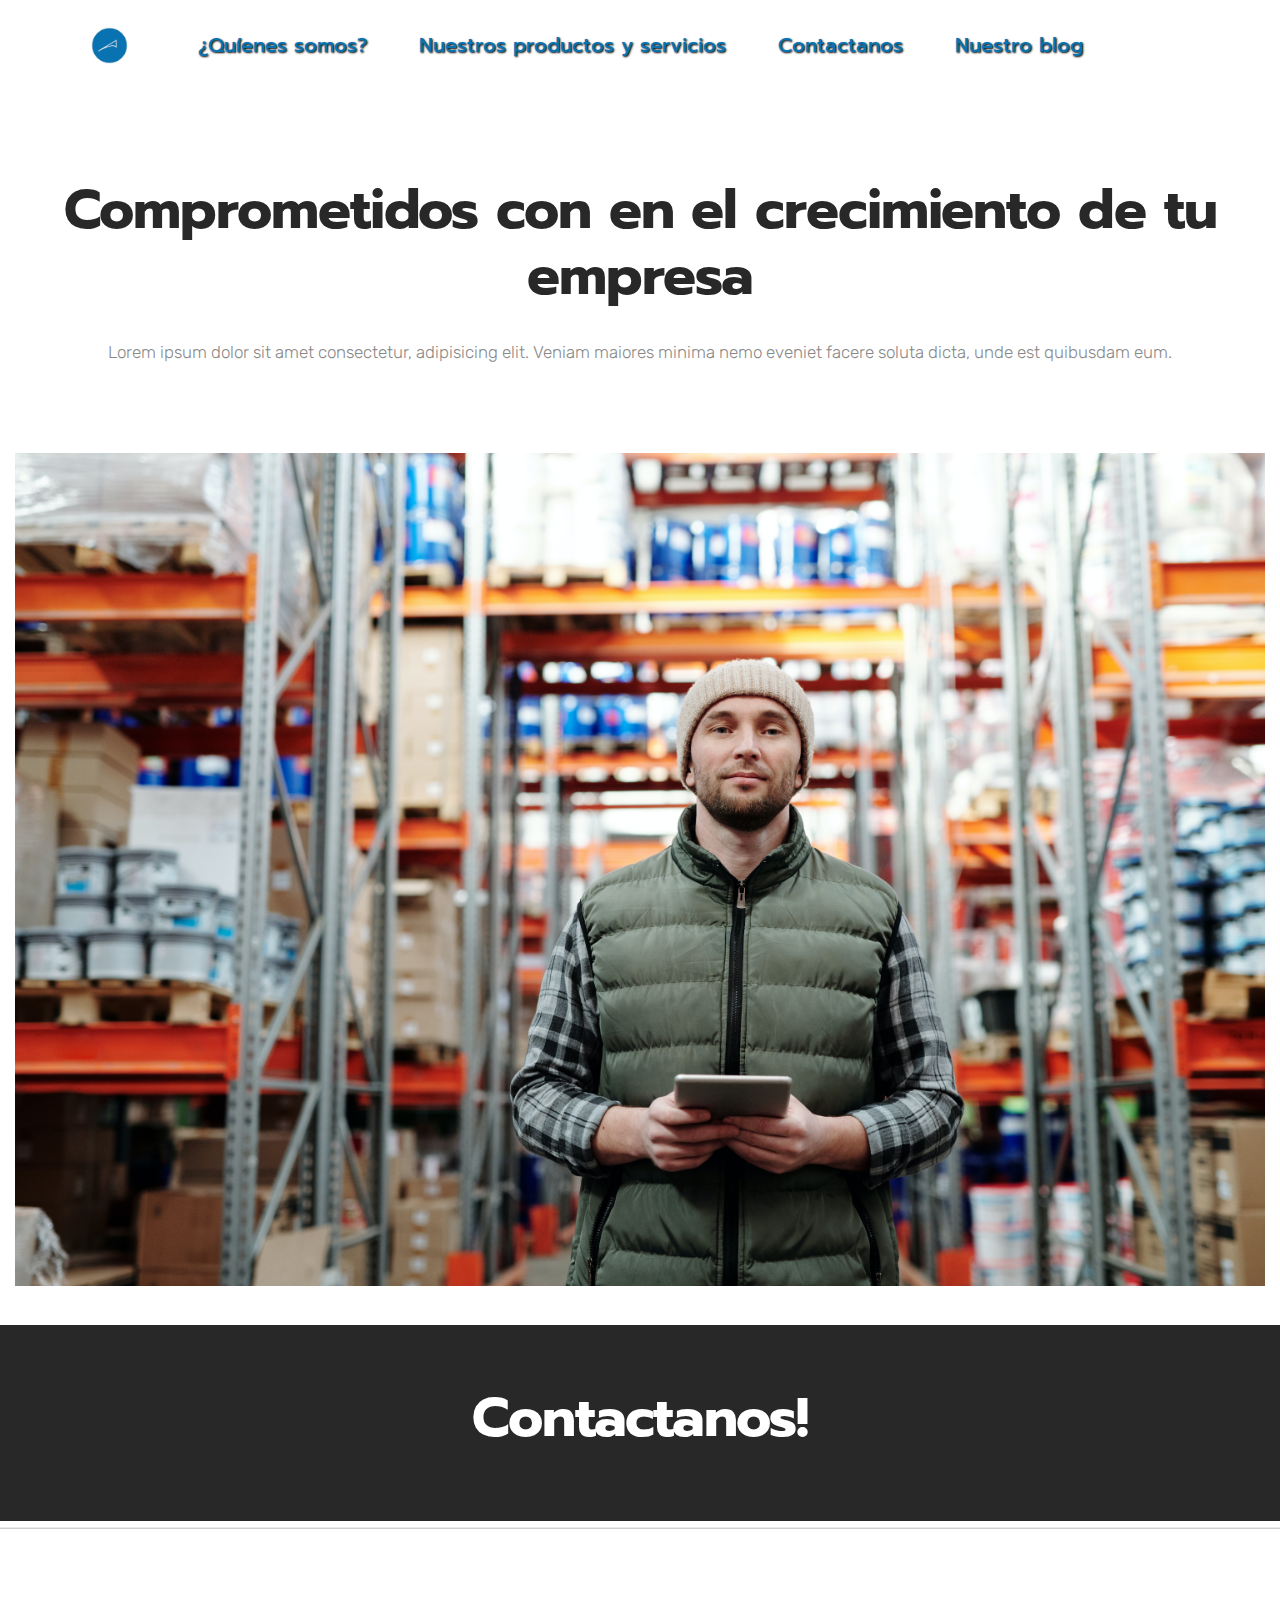
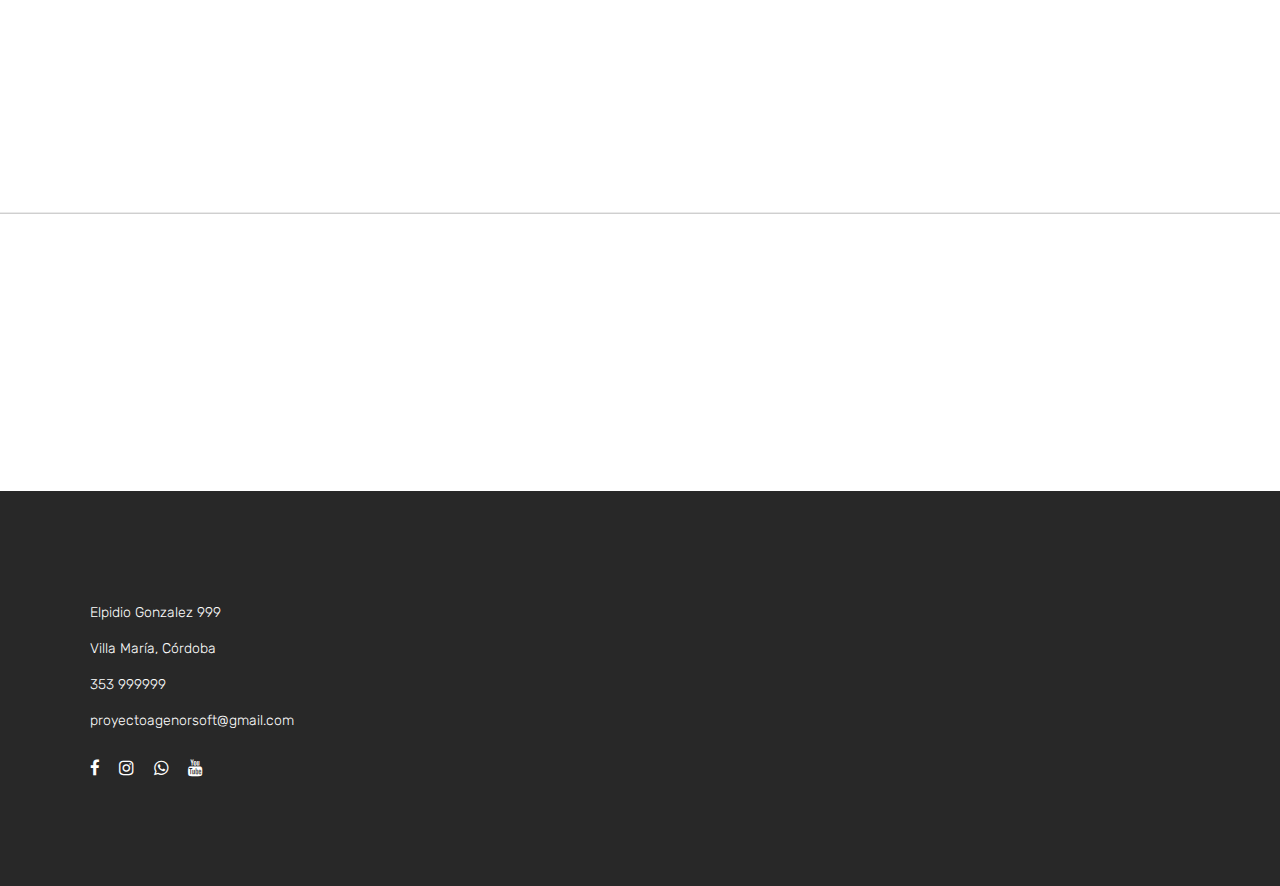
==== commit 5a2fff59: "cambios varios" ====
--- a/conocenos/index.html
+++ b/conocenos/index.html
@@ -1,618 +1,1055 @@
-
 <!DOCTYPE html>
 <html lang="es">
 
 <!-- Mirrored from glober.com.ar/conocenos/ by HTTrack Website Copier/3.x [XR&CO'2014], Thu, 05 Nov 2020 12:09:48 GMT -->
-<!-- Added by HTTrack --><meta http-equiv="content-type" content="text/html;charset=UTF-8" /><!-- /Added by HTTrack -->
+<!-- Added by HTTrack -->
+<meta http-equiv="content-type" content="text/html;charset=UTF-8" /><!-- /Added by HTTrack -->
+
 <head>
-    	
-        <meta charset="UTF-8"/>
-        <link rel="profile" href="http://gmpg.org/xfn/11"/>
-        <link rel="pingback" href="../xmlrpc.php"/>
-
-                <meta name="viewport" content="width=device-width,initial-scale=1,user-scalable=yes">
-        
+
+	<meta charset="UTF-8" />
+	<link rel="profile" href="http://gmpg.org/xfn/11" />
+	<link rel="pingback" href="../xmlrpc.php" />
+
+	<meta name="viewport" content="width=device-width,initial-scale=1,user-scalable=yes">
+
 	<title>Conocenos</title>
-<script type="application/javascript">var mkdCoreAjaxUrl = "http://glober.com.ar/wp-admin/admin-ajax.php"</script><script type="application/javascript">var MikadoAjaxUrl = "http://glober.com.ar/wp-admin/admin-ajax.php"</script><style type="text/css" data-type="vc_shortcodes-custom-css">.vc_custom_1498468650795{padding-top: 60px !important;padding-bottom: 70px !important;background-color: #282828 !important;}.vc_custom_1584479889432{margin-top: 50px !important;}.vc_custom_1584540794468{margin-top: 30px !important;}</style><link rel='dns-prefetch' href='http://fonts.googleapis.com/' />
-<link rel='dns-prefetch' href='http://s.w.org/' />
-<link rel="alternate" type="application/rss+xml" title="Glober &raquo; Feed" href="../feed/index.html" />
-<link rel="alternate" type="application/rss+xml" title="Glober &raquo; Feed de los comentarios" href="../comments/feed/index.html" />
-<!-- This site uses the Google Analytics by ExactMetrics plugin v6.2.2 - Using Analytics tracking - https://www.exactmetrics.com/ -->
-<script type="text/javascript" data-cfasync="false">
-	var em_version         = '6.2.2';
-	var em_track_user      = true;
-	var em_no_track_reason = '';
-	
-	var disableStr = 'ga-disable-UA-129309536-1';
-
-	/* Function to detect opted out users */
-	function __gaTrackerIsOptedOut() {
-		return document.cookie.indexOf(disableStr + '=true') > -1;
-	}
-
-	/* Disable tracking if the opt-out cookie exists. */
-	if ( __gaTrackerIsOptedOut() ) {
-		window[disableStr] = true;
-	}
-
-	/* Opt-out function */
-	function __gaTrackerOptout() {
-	  document.cookie = disableStr + '=true; expires=Thu, 31 Dec 2099 23:59:59 UTC; path=/';
-	  window[disableStr] = true;
-	}
-
-	if ( 'undefined' === typeof gaOptout ) {
-		function gaOptout() {
-			__gaTrackerOptout();
+	<script type="application/javascript">
+		var mkdCoreAjaxUrl = "http://glober.com.ar/wp-admin/admin-ajax.php"
+	</script>
+	<script type="application/javascript">
+		var MikadoAjaxUrl = "http://glober.com.ar/wp-admin/admin-ajax.php"
+	</script>
+	<style type="text/css" data-type="vc_shortcodes-custom-css">
+		.vc_custom_1498468650795 {
+			padding-top: 60px !important;
+			padding-bottom: 70px !important;
+			background-color: #282828 !important;
 		}
-	}
-	
-	if ( em_track_user ) {
-		(function(i,s,o,g,r,a,m){i['GoogleAnalyticsObject']=r;i[r]=i[r]||function(){
-			(i[r].q=i[r].q||[]).push(arguments)},i[r].l=1*new Date();a=s.createElement(o),
-			m=s.getElementsByTagName(o)[0];a.async=1;a.src=g;m.parentNode.insertBefore(a,m)
-		})(window,document,'script','../../www.google-analytics.com/analytics.js','__gaTracker');
-
-window.ga = __gaTracker;		__gaTracker('create', 'UA-129309536-1', 'auto');
-		__gaTracker('set', 'forceSSL', true);
-		__gaTracker('send','pageview');
-		__gaTracker( function() { window.ga = __gaTracker; } );
-	} else {
-		console.log( "" );
-		(function() {
-			/* https://developers.google.com/analytics/devguides/collection/analyticsjs/ */
-			var noopfn = function() {
-				return null;
-			};
-			var noopnullfn = function() {
-				return null;
-			};
-			var Tracker = function() {
-				return null;
-			};
-			var p = Tracker.prototype;
-			p.get = noopfn;
-			p.set = noopfn;
-			p.send = noopfn;
-			var __gaTracker = function() {
-				var len = arguments.length;
-				if ( len === 0 ) {
-					return;
+
+		.vc_custom_1584479889432 {
+			margin-top: 50px !important;
+		}
+
+		.vc_custom_1584540794468 {
+			margin-top: 30px !important;
+		}
+	</style>
+	<link rel='dns-prefetch' href='http://fonts.googleapis.com/' />
+	<link rel='dns-prefetch' href='http://s.w.org/' />
+	<link rel="alternate" type="application/rss+xml" title="Glober &raquo; Feed" href="../feed/index.html" />
+	<link rel="alternate" type="application/rss+xml" title="Glober &raquo; Feed de los comentarios"
+		href="../comments/feed/index.html" />
+	<!-- This site uses the Google Analytics by ExactMetrics plugin v6.2.2 - Using Analytics tracking - https://www.exactmetrics.com/ -->
+	<script type="text/javascript" data-cfasync="false">
+		var em_version = '6.2.2';
+		var em_track_user = true;
+		var em_no_track_reason = '';
+
+		var disableStr = 'ga-disable-UA-129309536-1';
+
+		/* Function to detect opted out users */
+		function __gaTrackerIsOptedOut() {
+			return document.cookie.indexOf(disableStr + '=true') > -1;
+		}
+
+		/* Disable tracking if the opt-out cookie exists. */
+		if (__gaTrackerIsOptedOut()) {
+			window[disableStr] = true;
+		}
+
+		/* Opt-out function */
+		function __gaTrackerOptout() {
+			document.cookie = disableStr + '=true; expires=Thu, 31 Dec 2099 23:59:59 UTC; path=/';
+			window[disableStr] = true;
+		}
+
+		if ('undefined' === typeof gaOptout) {
+			function gaOptout() {
+				__gaTrackerOptout();
+			}
+		}
+
+		if (em_track_user) {
+			(function (i, s, o, g, r, a, m) {
+				i['GoogleAnalyticsObject'] = r;
+				i[r] = i[r] || function () {
+					(i[r].q = i[r].q || []).push(arguments)
+				}, i[r].l = 1 * new Date();
+				a = s.createElement(o),
+					m = s.getElementsByTagName(o)[0];
+				a.async = 1;
+				a.src = g;
+				m.parentNode.insertBefore(a, m)
+			})(window, document, 'script', '../../www.google-analytics.com/analytics.js', '__gaTracker');
+
+			window.ga = __gaTracker;
+			__gaTracker('create', 'UA-129309536-1', 'auto');
+			__gaTracker('set', 'forceSSL', true);
+			__gaTracker('send', 'pageview');
+			__gaTracker(function () {
+				window.ga = __gaTracker;
+			});
+		} else {
+			console.log("");
+			(function () {
+				/* https://developers.google.com/analytics/devguides/collection/analyticsjs/ */
+				var noopfn = function () {
+					return null;
+				};
+				var noopnullfn = function () {
+					return null;
+				};
+				var Tracker = function () {
+					return null;
+				};
+				var p = Tracker.prototype;
+				p.get = noopfn;
+				p.set = noopfn;
+				p.send = noopfn;
+				var __gaTracker = function () {
+					var len = arguments.length;
+					if (len === 0) {
+						return;
+					}
+					var f = arguments[len - 1];
+					if (typeof f !== 'object' || f === null || typeof f.hitCallback !== 'function') {
+						console.log('Función desactivada __gaTracker(' + arguments[0] +
+							" ....) porque no estás siendo rastreado. " + em_no_track_reason);
+						return;
+					}
+					try {
+						f.hitCallback();
+					} catch (ex) {
+
+					}
+				};
+				__gaTracker.create = function () {
+					return new Tracker();
+				};
+				__gaTracker.getByName = noopnullfn;
+				__gaTracker.getAll = function () {
+					return [];
+				};
+				__gaTracker.remove = noopfn;
+				window['__gaTracker'] = __gaTracker;
+				window.ga = __gaTracker;
+			})();
+		}
+	</script>
+	<!-- / Google Analytics by ExactMetrics -->
+	<script type="text/javascript">
+		window._wpemojiSettings = {
+			"baseUrl": "https:\/\/s.w.org\/images\/core\/emoji\/13.0.0\/72x72\/",
+			"ext": ".png",
+			"svgUrl": "https:\/\/s.w.org\/images\/core\/emoji\/13.0.0\/svg\/",
+			"svgExt": ".svg",
+			"source": {
+				"concatemoji": "http:\/\/glober.com.ar\/wp-includes\/js\/wp-emoji-release.min.js?ver=5.5.3"
+			}
+		};
+		! function (e, a, t) {
+			var r, n, o, i, p = a.createElement("canvas"),
+				s = p.getContext && p.getContext("2d");
+
+			function c(e, t) {
+				var a = String.fromCharCode;
+				s.clearRect(0, 0, p.width, p.height), s.fillText(a.apply(this, e), 0, 0);
+				var r = p.toDataURL();
+				return s.clearRect(0, 0, p.width, p.height), s.fillText(a.apply(this, t), 0, 0), r === p.toDataURL()
+			}
+
+			function l(e) {
+				if (!s || !s.fillText) return !1;
+				switch (s.textBaseline = "top", s.font = "600 32px Arial", e) {
+					case "flag":
+						return !c([127987, 65039, 8205, 9895, 65039], [127987, 65039, 8203, 9895, 65039]) && (!c([55356,
+							56826, 55356, 56819
+						], [55356, 56826, 8203, 55356, 56819]) && !c([55356, 57332, 56128, 56423, 56128, 56418,
+							56128, 56421, 56128, 56430, 56128, 56423, 56128, 56447
+						], [55356, 57332, 8203, 56128, 56423, 8203, 56128, 56418, 8203, 56128, 56421, 8203,
+							56128, 56430, 8203, 56128, 56423, 8203, 56128, 56447
+						]));
+					case "emoji":
+						return !c([55357, 56424, 8205, 55356, 57212], [55357, 56424, 8203, 55356, 57212])
 				}
-				var f = arguments[len-1];
-				if ( typeof f !== 'object' || f === null || typeof f.hitCallback !== 'function' ) {
-					console.log( 'Función desactivada __gaTracker(' + arguments[0] + " ....) porque no estás siendo rastreado. " + em_no_track_reason );
-					return;
-				}
-				try {
-					f.hitCallback();
-				} catch (ex) {
-
-				}
-			};
-			__gaTracker.create = function() {
-				return new Tracker();
-			};
-			__gaTracker.getByName = noopnullfn;
-			__gaTracker.getAll = function() {
-				return [];
-			};
-			__gaTracker.remove = noopfn;
-			window['__gaTracker'] = __gaTracker;
-			window.ga = __gaTracker;		})();
+				return !1
+			}
+
+			function d(e) {
+				var t = a.createElement("script");
+				t.src = e, t.defer = t.type = "text/javascript", a.getElementsByTagName("head")[0].appendChild(t)
+			}
+			for (i = Array("flag", "emoji"), t.supports = {
+					everything: !0,
+					everythingExceptFlag: !0
+				}, o = 0; o < i.length; o++) t.supports[i[o]] = l(i[o]), t.supports.everything = t.supports.everything && t
+				.supports[i[o]], "flag" !== i[o] && (t.supports.everythingExceptFlag = t.supports.everythingExceptFlag && t
+					.supports[i[o]]);
+			t.supports.everythingExceptFlag = t.supports.everythingExceptFlag && !t.supports.flag, t.DOMReady = !1, t
+				.readyCallback = function () {
+					t.DOMReady = !0
+				}, t.supports.everything || (n = function () {
+					t.readyCallback()
+				}, a.addEventListener ? (a.addEventListener("DOMContentLoaded", n, !1), e.addEventListener("load", n, !
+					1)) : (e.attachEvent("onload", n), a.attachEvent("onreadystatechange", function () {
+					"complete" === a.readyState && t.readyCallback()
+				})), (r = t.source || {}).concatemoji ? d(r.concatemoji) : r.wpemoji && r.twemoji && (d(r.twemoji), d(r
+					.wpemoji)))
+		}(window, document, window._wpemojiSettings);
+	</script>
+	<style type="text/css">
+		img.wp-smiley,
+		img.emoji {
+			display: inline !important;
+			border: none !important;
+			box-shadow: none !important;
+			height: 1em !important;
+			width: 1em !important;
+			margin: 0 .07em !important;
+			vertical-align: -0.1em !important;
+			background: none !important;
+			padding: 0 !important;
 		}
-</script>
-<!-- / Google Analytics by ExactMetrics -->
-		<script type="text/javascript">
-			window._wpemojiSettings = {"baseUrl":"https:\/\/s.w.org\/images\/core\/emoji\/13.0.0\/72x72\/","ext":".png","svgUrl":"https:\/\/s.w.org\/images\/core\/emoji\/13.0.0\/svg\/","svgExt":".svg","source":{"concatemoji":"http:\/\/glober.com.ar\/wp-includes\/js\/wp-emoji-release.min.js?ver=5.5.3"}};
-			!function(e,a,t){var r,n,o,i,p=a.createElement("canvas"),s=p.getContext&&p.getContext("2d");function c(e,t){var a=String.fromCharCode;s.clearRect(0,0,p.width,p.height),s.fillText(a.apply(this,e),0,0);var r=p.toDataURL();return s.clearRect(0,0,p.width,p.height),s.fillText(a.apply(this,t),0,0),r===p.toDataURL()}function l(e){if(!s||!s.fillText)return!1;switch(s.textBaseline="top",s.font="600 32px Arial",e){case"flag":return!c([127987,65039,8205,9895,65039],[127987,65039,8203,9895,65039])&&(!c([55356,56826,55356,56819],[55356,56826,8203,55356,56819])&&!c([55356,57332,56128,56423,56128,56418,56128,56421,56128,56430,56128,56423,56128,56447],[55356,57332,8203,56128,56423,8203,56128,56418,8203,56128,56421,8203,56128,56430,8203,56128,56423,8203,56128,56447]));case"emoji":return!c([55357,56424,8205,55356,57212],[55357,56424,8203,55356,57212])}return!1}function d(e){var t=a.createElement("script");t.src=e,t.defer=t.type="text/javascript",a.getElementsByTagName("head")[0].appendChild(t)}for(i=Array("flag","emoji"),t.supports={everything:!0,everythingExceptFlag:!0},o=0;o<i.length;o++)t.supports[i[o]]=l(i[o]),t.supports.everything=t.supports.everything&&t.supports[i[o]],"flag"!==i[o]&&(t.supports.everythingExceptFlag=t.supports.everythingExceptFlag&&t.supports[i[o]]);t.supports.everythingExceptFlag=t.supports.everythingExceptFlag&&!t.supports.flag,t.DOMReady=!1,t.readyCallback=function(){t.DOMReady=!0},t.supports.everything||(n=function(){t.readyCallback()},a.addEventListener?(a.addEventListener("DOMContentLoaded",n,!1),e.addEventListener("load",n,!1)):(e.attachEvent("onload",n),a.attachEvent("onreadystatechange",function(){"complete"===a.readyState&&t.readyCallback()})),(r=t.source||{}).concatemoji?d(r.concatemoji):r.wpemoji&&r.twemoji&&(d(r.twemoji),d(r.wpemoji)))}(window,document,window._wpemojiSettings);
-		</script>
-		<style type="text/css">
-img.wp-smiley,
-img.emoji {
-	display: inline !important;
-	border: none !important;
-	box-shadow: none !important;
-	height: 1em !important;
-	width: 1em !important;
-	margin: 0 .07em !important;
-	vertical-align: -0.1em !important;
-	background: none !important;
-	padding: 0 !important;
-}
-</style>
-	<link rel='stylesheet' id='wp-block-library-css'  href='../wp-includes/css/dist/block-library/style.min5697.css?ver=5.5.3' type='text/css' media='all' />
-<link rel='stylesheet' id='contact-form-7-css'  href='../wp-content/plugins/contact-form-7/includes/css/stylesbb49.css?ver=5.2.2' type='text/css' media='all' />
-<link rel='stylesheet' id='rs-plugin-settings-css'  href='../wp-content/plugins/revslider/public/assets/css/settings9d07.css?ver=5.4.6.4' type='text/css' media='all' />
-<style id='rs-plugin-settings-inline-css' type='text/css'>
-#rs-demo-id {}
-</style>
-<link rel='stylesheet' id='buro-mikado-default-style-css'  href='../wp-content/themes/buro/style5697.css?ver=5.5.3' type='text/css' media='all' />
-<link rel='stylesheet' id='buro-mikado-modules-plugins-css'  href='../wp-content/themes/buro/assets/css/plugins.min5697.css?ver=5.5.3' type='text/css' media='all' />
-<link rel='stylesheet' id='buro-mikado-modules-css'  href='../wp-content/themes/buro/assets/css/modules.min5697.css?ver=5.5.3' type='text/css' media='all' />
-<style id='buro-mikado-modules-inline-css' type='text/css'>
- /* generated in /home/mk000712/public_html/wp-content/themes/buro/functions.php buro_mikado_page_padding function */
-.page-id-9299 .mkd-content .mkd-content-inner > .mkd-container > .mkd-container-inner, .page-id-9299 .mkd-content .mkd-content-inner > .mkd-full-width > .mkd-full-width-inner { padding: 0;}
-
-  
-</style>
-<link rel='stylesheet' id='buro-mikado-font_awesome-css'  href='../wp-content/themes/buro/assets/css/font-awesome/css/font-awesome.min5697.css?ver=5.5.3' type='text/css' media='all' />
-<link rel='stylesheet' id='buro-mikado-font_elegant-css'  href='../wp-content/themes/buro/assets/css/elegant-icons/style.min5697.css?ver=5.5.3' type='text/css' media='all' />
-<link rel='stylesheet' id='buro-mikado-ion_icons-css'  href='../wp-content/themes/buro/assets/css/ion-icons/css/ionicons.min5697.css?ver=5.5.3' type='text/css' media='all' />
-<link rel='stylesheet' id='buro-mikado-linea_icons-css'  href='../wp-content/themes/buro/assets/css/linea-icons/style5697.css?ver=5.5.3' type='text/css' media='all' />
-<link rel='stylesheet' id='buro-mikado-linear_icons-css'  href='../wp-content/themes/buro/assets/css/linear-icons/style5697.css?ver=5.5.3' type='text/css' media='all' />
-<link rel='stylesheet' id='buro-mikado-modules-responsive-css'  href='../wp-content/themes/buro/assets/css/modules-responsive.min5697.css?ver=5.5.3' type='text/css' media='all' />
-<link rel='stylesheet' id='buro-mikado-blog-responsive-css'  href='../wp-content/themes/buro/assets/css/blog-responsive.min5697.css?ver=5.5.3' type='text/css' media='all' />
-<link rel='stylesheet' id='buro-mikado-style-dynamic-responsive-css'  href='../wp-content/themes/buro/assets/css/style_dynamic_responsivebf22.css?ver=1603824560' type='text/css' media='all' />
-<link rel='stylesheet' id='buro-mikado-style-dynamic-css'  href='../wp-content/themes/buro/assets/css/style_dynamicbf22.css?ver=1603824560' type='text/css' media='all' />
-<link rel='stylesheet' id='js_composer_front-css'  href='../wp-content/plugins/js_composer/assets/css/js_composer.min52c7.css?ver=6.0.5' type='text/css' media='all' />
-<link rel='stylesheet' id='buro-mikado-google-fonts-css'  href='http://fonts.googleapis.com/css?family=Prompt%3A100%2C100italic%2C200%2C200italic%2C300%2C300italic%2C400%2C400italic%2C500%2C500italic%2C600%2C600italic%2C700%2C700italic%2C800%2C800italic%2C900%2C900italic%7CRubik%3A100%2C100italic%2C200%2C200italic%2C300%2C300italic%2C400%2C400italic%2C500%2C500italic%2C600%2C600italic%2C700%2C700italic%2C800%2C800italic%2C900%2C900italic&amp;subset=latin%2Clatin-ext&amp;ver=1.0.0' type='text/css' media='all' />
-<!--[if lt IE 9]>
+	</style>
+	<link rel='stylesheet' id='wp-block-library-css'
+		href='../wp-includes/css/dist/block-library/style.min5697.css?ver=5.5.3' type='text/css' media='all' />
+	<link rel='stylesheet' id='contact-form-7-css'
+		href='../wp-content/plugins/contact-form-7/includes/css/stylesbb49.css?ver=5.2.2' type='text/css'
+		media='all' />
+	<link rel='stylesheet' id='rs-plugin-settings-css'
+		href='../wp-content/plugins/revslider/public/assets/css/settings9d07.css?ver=5.4.6.4' type='text/css'
+		media='all' />
+	<style id='rs-plugin-settings-inline-css' type='text/css'>
+		#rs-demo-id {}
+	</style>
+	<link rel='stylesheet' id='buro-mikado-default-style-css' href='../wp-content/themes/buro/style5697.css?ver=5.5.3'
+		type='text/css' media='all' />
+	<link rel='stylesheet' id='buro-mikado-modules-plugins-css'
+		href='../wp-content/themes/buro/assets/css/plugins.min5697.css?ver=5.5.3' type='text/css' media='all' />
+	<link rel='stylesheet' id='buro-mikado-modules-css'
+		href='../wp-content/themes/buro/assets/css/modules.min5697.css?ver=5.5.3' type='text/css' media='all' />
+	<style id='buro-mikado-modules-inline-css' type='text/css'>
+		/* generated in /home/mk000712/public_html/wp-content/themes/buro/functions.php buro_mikado_page_padding function */
+		.page-id-9299 .mkd-content .mkd-content-inner>.mkd-container>.mkd-container-inner,
+		.page-id-9299 .mkd-content .mkd-content-inner>.mkd-full-width>.mkd-full-width-inner {
+			padding: 0;
+		}
+	</style>
+	<link rel='stylesheet' id='buro-mikado-font_awesome-css'
+		href='../wp-content/themes/buro/assets/css/font-awesome/css/font-awesome.min5697.css?ver=5.5.3'
+		type='text/css' media='all' />
+	<link rel='stylesheet' id='buro-mikado-font_elegant-css'
+		href='../wp-content/themes/buro/assets/css/elegant-icons/style.min5697.css?ver=5.5.3' type='text/css'
+		media='all' />
+	<link rel='stylesheet' id='buro-mikado-ion_icons-css'
+		href='../wp-content/themes/buro/assets/css/ion-icons/css/ionicons.min5697.css?ver=5.5.3' type='text/css'
+		media='all' />
+	<link rel='stylesheet' id='buro-mikado-linea_icons-css'
+		href='../wp-content/themes/buro/assets/css/linea-icons/style5697.css?ver=5.5.3' type='text/css' media='all' />
+	<link rel='stylesheet' id='buro-mikado-linear_icons-css'
+		href='../wp-content/themes/buro/assets/css/linear-icons/style5697.css?ver=5.5.3' type='text/css'
+		media='all' />
+	<link rel='stylesheet' id='buro-mikado-modules-responsive-css'
+		href='../wp-content/themes/buro/assets/css/modules-responsive.min5697.css?ver=5.5.3' type='text/css'
+		media='all' />
+	<link rel='stylesheet' id='buro-mikado-blog-responsive-css'
+		href='../wp-content/themes/buro/assets/css/blog-responsive.min5697.css?ver=5.5.3' type='text/css'
+		media='all' />
+	<link rel='stylesheet' id='buro-mikado-style-dynamic-responsive-css'
+		href='../wp-content/themes/buro/assets/css/style_dynamic_responsivebf22.css?ver=1603824560' type='text/css'
+		media='all' />
+	<link rel='stylesheet' id='buro-mikado-style-dynamic-css'
+		href='../wp-content/themes/buro/assets/css/style_dynamicbf22.css?ver=1603824560' type='text/css'
+		media='all' />
+	<link rel='stylesheet' id='js_composer_front-css'
+		href='../wp-content/plugins/js_composer/assets/css/js_composer.min52c7.css?ver=6.0.5' type='text/css'
+		media='all' />
+	<link rel='stylesheet' id='buro-mikado-google-fonts-css'
+		href='http://fonts.googleapis.com/css?family=Prompt%3A100%2C100italic%2C200%2C200italic%2C300%2C300italic%2C400%2C400italic%2C500%2C500italic%2C600%2C600italic%2C700%2C700italic%2C800%2C800italic%2C900%2C900italic%7CRubik%3A100%2C100italic%2C200%2C200italic%2C300%2C300italic%2C400%2C400italic%2C500%2C500italic%2C600%2C600italic%2C700%2C700italic%2C800%2C800italic%2C900%2C900italic&amp;subset=latin%2Clatin-ext&amp;ver=1.0.0'
+		type='text/css' media='all' />
+	<!--[if lt IE 9]>
 <link rel='stylesheet' id='vc_lte_ie9-css'  href='http://glober.com.ar/wp-content/plugins/js_composer/assets/css/vc_lte_ie9.min.css?ver=6.0.5' type='text/css' media='screen' />
 <![endif]-->
-<script type='text/javascript' id='exactmetrics-frontend-script-js-extra'>
-/* <![CDATA[ */
-var exactmetrics_frontend = {"js_events_tracking":"true","download_extensions":"zip,mp3,mpeg,pdf,docx,pptx,xlsx,rar","inbound_paths":"[{\"path\":\"\\\/go\\\/\",\"label\":\"affiliate\"},{\"path\":\"\\\/recommend\\\/\",\"label\":\"affiliate\"}]","home_url":"http:\/\/glober.com.ar","hash_tracking":"false"};
-/* ]]> */
-</script>
-<script type='text/javascript' src='../wp-content/plugins/google-analytics-dashboard-for-wp/assets/js/frontend.min3781.js?ver=6.2.2' id='exactmetrics-frontend-script-js'></script>
-<script type='text/javascript' src='../wp-includes/js/jquery/jquery4a5f.js?ver=1.12.4-wp' id='jquery-core-js'></script>
-<script type='text/javascript' src='../wp-content/plugins/revslider/public/assets/js/jquery.themepunch.tools.min9d07.js?ver=5.4.6.4' id='tp-tools-js'></script>
-<script type='text/javascript' src='../wp-content/plugins/revslider/public/assets/js/jquery.themepunch.revolution.min9d07.js?ver=5.4.6.4' id='revmin-js'></script>
-<link rel="https://api.w.org/" href="../wp-json/index.html" /><link rel="alternate" type="application/json" href="../wp-json/wp/v2/pages/9299.json" /><link rel="EditURI" type="application/rsd+xml" title="RSD" href="../xmlrpc0db0.php?rsd" />
-<link rel="wlwmanifest" type="application/wlwmanifest+xml" href="../wp-includes/wlwmanifest.xml" /> 
-<meta name="generator" content="WordPress 5.5.3" />
-<link rel="canonical" href="index.html" />
-<link rel='shortlink' href='../indexa8ad.html?p=9299' />
-<link rel="alternate" type="application/json+oembed" href="../wp-json/oembed/1.0/embedd985.json?url=http%3A%2F%2Fglober.com.ar%2Fconocenos%2F" />
-<link rel="alternate" type="text/xml+oembed" href="../wp-json/oembed/1.0/embed8726?url=http%3A%2F%2Fglober.com.ar%2Fconocenos%2F&amp;format=xml" />
-<meta name="generator" content="Powered by WPBakery Page Builder - drag and drop page builder for WordPress."/>
-<meta name="generator" content="Powered by Slider Revolution 5.4.6.4 - responsive, Mobile-Friendly Slider Plugin for WordPress with comfortable drag and drop interface." />
-<link rel="icon" href="../wp-content/uploads/2018/10/g.png" sizes="32x32" />
-<link rel="icon" href="../wp-content/uploads/2018/10/g.png" sizes="192x192" />
-<link rel="apple-touch-icon" href="../wp-content/uploads/2018/10/g.png" />
-<meta name="msapplication-TileImage" content="http://glober.com.ar/wp-content/uploads/2018/10/g.png" />
-<script type="text/javascript">function setREVStartSize(e){
-				try{ var i=jQuery(window).width(),t=9999,r=0,n=0,l=0,f=0,s=0,h=0;					
-					if(e.responsiveLevels&&(jQuery.each(e.responsiveLevels,function(e,f){f>i&&(t=r=f,l=e),i>f&&f>r&&(r=f,n=e)}),t>r&&(l=n)),f=e.gridheight[l]||e.gridheight[0]||e.gridheight,s=e.gridwidth[l]||e.gridwidth[0]||e.gridwidth,h=i/s,h=h>1?1:h,f=Math.round(h*f),"fullscreen"==e.sliderLayout){var u=(e.c.width(),jQuery(window).height());if(void 0!=e.fullScreenOffsetContainer){var c=e.fullScreenOffsetContainer.split(",");if (c) jQuery.each(c,function(e,i){u=jQuery(i).length>0?u-jQuery(i).outerHeight(!0):u}),e.fullScreenOffset.split("%").length>1&&void 0!=e.fullScreenOffset&&e.fullScreenOffset.length>0?u-=jQuery(window).height()*parseInt(e.fullScreenOffset,0)/100:void 0!=e.fullScreenOffset&&e.fullScreenOffset.length>0&&(u-=parseInt(e.fullScreenOffset,0))}f=u}else void 0!=e.minHeight&&f<e.minHeight&&(f=e.minHeight);e.c.closest(".rev_slider_wrapper").css({height:f})					
-				}catch(d){console.log("Failure at Presize of Slider:"+d)}
-			};</script>
-<noscript><style> .wpb_animate_when_almost_visible { opacity: 1; }</style></noscript></head>
-
-<body class="page-template page-template-full-width page-template-full-width-php page page-id-9299 mkd-core-1.1.2 buro-ver-1.4  mkd-header-centered mkd-sticky-header-on-scroll-up mkd-default-mobile-header mkd-sticky-up-mobile-header mkd-dark-header mkd-side-menu-slide-from-right wpb-js-composer js-comp-ver-6.0.5 vc_responsive" itemscope itemtype="http://schema.org/WebPage">
-<section class="mkd-side-menu right">
+	<script type='text/javascript' id='exactmetrics-frontend-script-js-extra'>
+		/* <![CDATA[ */
+		var exactmetrics_frontend = {
+			"js_events_tracking": "true",
+			"download_extensions": "zip,mp3,mpeg,pdf,docx,pptx,xlsx,rar",
+			"inbound_paths": "[{\"path\":\"\\\/go\\\/\",\"label\":\"affiliate\"},{\"path\":\"\\\/recommend\\\/\",\"label\":\"affiliate\"}]",
+			"home_url": "http:\/\/glober.com.ar",
+			"hash_tracking": "false"
+		};
+		/* ]]> */
+	</script>
+	<script type='text/javascript'
+		src='../wp-content/plugins/google-analytics-dashboard-for-wp/assets/js/frontend.min3781.js?ver=6.2.2'
+		id='exactmetrics-frontend-script-js'></script>
+	<script type='text/javascript' src='../wp-includes/js/jquery/jquery4a5f.js?ver=1.12.4-wp' id='jquery-core-js'>
+	</script>
+	<script type='text/javascript'
+		src='../wp-content/plugins/revslider/public/assets/js/jquery.themepunch.tools.min9d07.js?ver=5.4.6.4'
+		id='tp-tools-js'></script>
+	<script type='text/javascript'
+		src='../wp-content/plugins/revslider/public/assets/js/jquery.themepunch.revolution.min9d07.js?ver=5.4.6.4'
+		id='revmin-js'></script>
+	<link rel="https://api.w.org/" href="../wp-json/index.html" />
+	<link rel="alternate" type="application/json" href="../wp-json/wp/v2/pages/9299.json" />
+	<link rel="EditURI" type="application/rsd+xml" title="RSD" href="../xmlrpc0db0.php?rsd" />
+	<link rel="wlwmanifest" type="application/wlwmanifest+xml" href="../wp-includes/wlwmanifest.xml" />
+	<meta name="generator" content="WordPress 5.5.3" />
+	<link rel="canonical" href="index.html" />
+	<link rel='shortlink' href='../indexa8ad.html?p=9299' />
+	<link rel="alternate" type="application/json+oembed"
+		href="../wp-json/oembed/1.0/embedd985.json?url=http%3A%2F%2Fglober.com.ar%2Fconocenos%2F" />
+	<link rel="alternate" type="text/xml+oembed"
+		href="../wp-json/oembed/1.0/embed8726?url=http%3A%2F%2Fglober.com.ar%2Fconocenos%2F&amp;format=xml" />
+	<meta name="generator" content="Powered by WPBakery Page Builder - drag and drop page builder for WordPress." />
+	<meta name="generator"
+		content="Powered by Slider Revolution 5.4.6.4 - responsive, Mobile-Friendly Slider Plugin for WordPress with comfortable drag and drop interface." />
+	<link rel="icon" href="../wp-content/uploads/2018/10/g.png" sizes="32x32" />
+	<link rel="icon" href="../wp-content/uploads/2018/10/g.png" sizes="192x192" />
+	<link rel="apple-touch-icon" href="../wp-content/uploads/2018/10/g.png" />
+	<meta name="msapplication-TileImage" content="http://glober.com.ar/wp-content/uploads/2018/10/g.png" />
+	<script type="text/javascript">
+		function setREVStartSize(e) {
+			try {
+				var i = jQuery(window).width(),
+					t = 9999,
+					r = 0,
+					n = 0,
+					l = 0,
+					f = 0,
+					s = 0,
+					h = 0;
+				if (e.responsiveLevels && (jQuery.each(e.responsiveLevels, function (e, f) {
+						f > i && (t = r = f, l = e), i > f && f > r && (r = f, n = e)
+					}), t > r && (l = n)), f = e.gridheight[l] || e.gridheight[0] || e.gridheight, s = e.gridwidth[l] || e
+					.gridwidth[0] || e.gridwidth, h = i / s, h = h > 1 ? 1 : h, f = Math.round(h * f), "fullscreen" == e
+					.sliderLayout) {
+					var u = (e.c.width(), jQuery(window).height());
+					if (void 0 != e.fullScreenOffsetContainer) {
+						var c = e.fullScreenOffsetContainer.split(",");
+						if (c) jQuery.each(c, function (e, i) {
+								u = jQuery(i).length > 0 ? u - jQuery(i).outerHeight(!0) : u
+							}), e.fullScreenOffset.split("%").length > 1 && void 0 != e.fullScreenOffset && e
+							.fullScreenOffset.length > 0 ? u -= jQuery(window).height() * parseInt(e.fullScreenOffset,
+							0) / 100 : void 0 != e.fullScreenOffset && e.fullScreenOffset.length > 0 && (u -= parseInt(e
+								.fullScreenOffset, 0))
+					}
+					f = u
+				} else void 0 != e.minHeight && f < e.minHeight && (f = e.minHeight);
+				e.c.closest(".rev_slider_wrapper").css({
+					height: f
+				})
+			} catch (d) {
+				console.log("Failure at Presize of Slider:" + d)
+			}
+		};
+	</script>
+	<noscript>
+		<style>
+			.wpb_animate_when_almost_visible {
+				opacity: 1;
+			}
+		</style>
+	</noscript>
+</head>
+
+<body class="page-template page-template-full-width page-template-full-width-php page page-id-9299 mkd-core-1.1.2 buro-ver-1.4  mkd-header-centered mkd-sticky-header-on-scroll-up mkd-default-mobile-header mkd-sticky-up-mobile-header mkd-dark-header mkd-side-menu-slide-from-right wpb-js-composer js-comp-ver-6.0.5 vc_responsive"
+	itemscope itemtype="http://schema.org/WebPage">
+	<section class="mkd-side-menu right">
 		<div class="mkd-close-side-menu-holder">
-		<div class="mkd-close-side-menu-holder-inner">
-			<a href="#" target="_self" class="mkd-close-side-menu">
-				<span aria-hidden="true" class="icon_close"></span>
+			<div class="mkd-close-side-menu-holder-inner">
+				<a href="#" target="_self" class="mkd-close-side-menu">
+					<span aria-hidden="true" class="icon_close"></span>
+				</a>
+			</div>
+		</div>
+	</section>
+
+
+	<div class="mkd-wrapper">
+		<div class="mkd-wrapper-inner">
+
+			<header class="mkd-page-header">
+				<div class="mkd-menu-area" style="background-color:rgba(255, 255, 255, 1);">
+					<div class="mkd-grid">
+						<div class="mkd-vertical-align-containers">
+							<div class="mkd-position-left">
+								<div class="mkd-position-left-inner">
+
+									<div class="mkd-logo-wrapper">
+										<a href="../index.html" style="height: 37px;">
+											<img class="mkd-normal-logo"
+												src="../wp-content/uploads/2018/06/nuevoicono.png"
+												alt="logo" />
+											<img class="mkd-dark-logo"
+												src="../wp-content/uploads/2018/06/nuevoicono.png"
+												alt="dark logoo" /> <img class="mkd-light-logo"
+												src="../wp-content/uploads/2018/06/nuevoicono.png"
+												alt="light logo" /> </a>
+									</div>
+
+								</div>
+							</div>
+							<div class="mkd-position-center">
+								<div class="mkd-position-center-inner">
+
+									<nav class="mkd-main-menu mkd-drop-down mkd-default-nav">
+										<ul id="menu-principal" class="clearfix">
+											<li id="nav-menu-item-9288"
+												class="menu-item menu-item-type-post_type menu-item-object-page menu-item-home current-menu-item page_item page-item-5271 current_page_item mkd-menu-narrow mkd-wide-background mkd-active-item">
+											</li>
+											<li id="nav-menu-item-10438"
+												class="menu-item menu-item-type-post_type menu-item-object-page mkd-menu-narrow mkd-wide-background">
+												<a href="conocenos/index.html"><span
+														class="mkd-item-outer"><span
+															class="mkd-item-inner"><span
+																class="mkd-item-text">
+																<p
+																	style="font-size: 20px; color: #0973B2; text-shadow: 1px 1px 2px black; ">
+																	¿Quíenes somos?</p>
+															</span></span><span
+															class="plus"></span></span></a></li>
+											<li id="nav-menu-item-10429"
+												class="menu-item menu-item-type-post_type menu-item-object-page mkd-menu-narrow mkd-wide-background">
+												<a href="quehacemos/index.html"><span
+														class="mkd-item-outer"><span
+															class="mkd-item-inner"><span
+																class="mkd-item-text">
+																<p
+																	style="font-size: 20px; color: #0973B2; text-shadow: 1px 1px 2px black; ">
+																	Nuestros productos y servicios</p>
+															</span></span><span
+															class="plus"></span></span></a></li>
+											<li id="nav-menu-item-10431"
+												class="menu-item menu-item-type-post_type menu-item-object-page mkd-menu-narrow mkd-wide-background">
+												<a href="contactanos/index.html"><span
+														class="mkd-item-outer"><span
+															class="mkd-item-inner"><span
+																class="mkd-item-text">
+																<p
+																	style="font-size: 20px; color: #0973B2; text-shadow: 1px 1px 2px black; ">
+																	Contactanos</p>
+															</span></span><span
+															class="plus"></span></span></a></li>
+											<li id="nav-menu-item-10431"
+												class="menu-item menu-item-type-post_type menu-item-object-page mkd-menu-narrow mkd-wide-background">
+												<a href="contactanos/index.html"><span
+														class="mkd-item-outer"><span
+															class="mkd-item-inner"><span
+																class="mkd-item-text">
+																<p
+																	style="font-size: 20px; color: #0973B2; text-shadow: 1px 1px 2px black; ">
+																	Nuestro blog</p>
+															</span></span><span
+															class="plus"></span></span></a></li>
+										</ul>
+									</nav>
+
+								</div>
+							</div>
+							
+							</div>
+						</div>
+					</div>
+				</div>
+
+				<div class="mkd-sticky-header">
+					<div class="mkd-sticky-holder">
+						<div class="mkd-grid">
+							<div class=" mkd-vertical-align-containers">
+								<div class="mkd-position-left">
+									<div class="mkd-position-left-inner">
+
+										<div class="mkd-logo-wrapper">
+											<a href="../index.html" style="height: 37px;">
+												<img class="mkd-normal-logo"
+													src="../wp-content/uploads/2018/06/Logo-Glober.png"
+													alt="logo" />
+												<img class="mkd-dark-logo"
+													src="../wp-content/uploads/2018/06/Logo-Glober.png"
+													alt="dark logoo" /> <img class="mkd-light-logo"
+													src="../wp-content/uploads/2018/06/nuevoicono.png"
+													alt="light logo" /> </a>
+										</div>
+
+									</div>
+								</div>
+								<div class="mkd-position-center">
+									<div class="mkd-position-center-inner">
+
+										<nav class="mkd-main-menu mkd-drop-down mkd-default-nav">
+											<ul id="menu-principal-1" class="clearfix">
+												<li id="sticky-nav-menu-item-9288"
+													class="menu-item menu-item-type-post_type menu-item-object-page menu-item-home mkd-menu-narrow mkd-wide-background">
+												</li>
+												<li id="sticky-nav-menu-item-10438"
+													class="menu-item menu-item-type-post_type menu-item-object-page current-menu-item page_item page-item-9299 current_page_item mkd-menu-narrow mkd-wide-background mkd-active-item">
+													<a href="index.html" class="current"><span
+															class="mkd-item-outer"><span
+																class="mkd-item-inner"><span
+																	class="mkd-item-text">Conocenos</span></span><span
+																class="plus"></span></span></a></li>
+												<li id="sticky-nav-menu-item-10431"
+													class="menu-item menu-item-type-post_type menu-item-object-page mkd-menu-narrow mkd-wide-background">
+													<a href="../contactanos/index.html"><span
+															class="mkd-item-outer"><span
+																class="mkd-item-inner"><span
+																	class="mkd-item-text">Contactanos</span></span><span
+																class="plus"></span></span></a></li>
+											</ul>
+										</nav>
+
+									</div>
+								</div>
+								<div class="mkd-position-right">
+									<div class="mkd-position-right-inner">
+									</div>
+								</div>
+							</div>
+						</div>
+					</div>
+				</div>
+
+			</header>
+
+
+			<header class="mkd-mobile-header">
+				<div class="mkd-mobile-header-inner">
+					<div class="mkd-mobile-header-holder">
+						<div class="mkd-grid">
+							<div class="mkd-vertical-align-containers">
+								<div class="mkd-mobile-menu-opener">
+									<a href="javascript:void(0)">
+										<span class="mkd-mobile-opener-icon-holder">
+											<i class="mkd-icon-font-awesome fa fa-bars "></i> </span>
+									</a>
+								</div>
+								<div class="mkd-position-center">
+									<div class="mkd-position-center-inner">
+
+										<div class="mkd-mobile-logo-wrapper">
+											<a href="../index.html" style="height: 37px">
+												<img src="../wp-content/uploads/2018/06/Logo-Glober.png"
+													alt="mobile logo" />
+											</a>
+										</div>
+
+									</div>
+								</div>
+								<div class="mkd-position-right">
+									<div class="mkd-position-right-inner">
+									</div>
+								</div>
+							</div> <!-- close .mkd-vertical-align-containers -->
+						</div>
+					</div>
+
+					<nav class="mkd-mobile-nav">
+						<div class="mkd-grid">
+							<ul id="menu-principal-2" class="">
+								<li id="mobile-menu-item-9288"
+									class="menu-item menu-item-type-post_type menu-item-object-page menu-item-home ">
+								</li>
+								<li id="mobile-menu-item-10438"
+									class="menu-item menu-item-type-post_type menu-item-object-page current-menu-item page_item page-item-9299 current_page_item mkd-active-item">
+									<a href="index.html" class=" current "><span>Conocenos</span></a></li>
+								<li id="mobile-menu-item-10429"
+									class="menu-item menu-item-type-post_type menu-item-object-page "><a
+										href="../quehacemos/index.html" class=""><span>Que hacemos?</span></a>
+								</li>
+								<li id="mobile-menu-item-10430"
+									class="menu-item menu-item-type-post_type menu-item-object-page "><a
+										href="../casos/index.html" class=""><span>Casos</span></a></li>
+								<li id="mobile-menu-item-10431"
+									class="menu-item menu-item-type-post_type menu-item-object-page "><a
+										href="../contactanos/index.html" class=""><span>Contactanos</span></a>
+								</li>
+							</ul>
+						</div>
+					</nav>
+				</div>
+			</header> <!-- close .mkd-mobile-header -->
+
+
+
+			<a id='mkd-back-to-top' href='#'>
+				<span class="mkd-icon-stack">
+					<span aria-hidden="true" class="mkd-icon-font-elegant arrow_carrot-up  "></span> </span>
 			</a>
-		</div>
-	</div>
-	</section>
-
-
-<div class="mkd-wrapper">
-    <div class="mkd-wrapper-inner">
-        
-<header class="mkd-page-header">
-        <div class="mkd-menu-area" style="background-color:rgba(255, 255, 255, 1);">
-                    <div class="mkd-grid">
-        			            <div class="mkd-vertical-align-containers">
-                <div class="mkd-position-left">
-                    <div class="mkd-position-left-inner">
-                        
-<div class="mkd-logo-wrapper">
-    <a href="../index.html" style="height: 37px;">
-        <img class="mkd-normal-logo" src="../wp-content/uploads/2018/06/Grupo 69.png" alt="logo"/>
-        <img class="mkd-dark-logo" src="../wp-content/uploads/2018/06/Grupo 69.png" alt="dark logoo"/>        <img class="mkd-light-logo" src="../wp-content/uploads/2018/06/Grupo 69.png" alt="light logo"/>    </a>
-</div>
-
-                    </div>
-                </div>
-				<div class="mkd-position-center">
-					<div class="mkd-position-center-inner">
-						
-<nav class="mkd-main-menu mkd-drop-down mkd-default-nav">
-    <ul id="menu-principal" class="clearfix"><li id="nav-menu-item-9288" class="menu-item menu-item-type-post_type menu-item-object-page menu-item-home mkd-menu-narrow mkd-wide-background"></li>
-<li id="nav-menu-item-10438" class="menu-item menu-item-type-post_type menu-item-object-page current-menu-item page_item page-item-9299 current_page_item mkd-menu-narrow mkd-wide-background mkd-active-item"><a href="index.html" class="current"><span class="mkd-item-outer"><span class="mkd-item-inner"><span class="mkd-item-text">Conocenos</span></span><span class="plus"></span></span></a></li>
-<li id="nav-menu-item-10431" class="menu-item menu-item-type-post_type menu-item-object-page mkd-menu-narrow mkd-wide-background"><a href="../contactanos/index.html"><span class="mkd-item-outer"><span class="mkd-item-inner"><span class="mkd-item-text">Contactanos</span></span><span class="plus"></span></span></a></li>
-</ul></nav>
-
-					</div>
-				</div>
-                <div class="mkd-position-right">
-                    <div class="mkd-position-right-inner">
-                            <div class="header-widget-area">
-        
-        <div id="mkd_social_icon_widget-2" class="widget widget_mkd_social_icon_widget mkd-header-widget">
-        <a class="mkd-social-icon-widget-holder" data-hover-color="#e9003f" style="font-size: 18px;margin: 0 0 0 60px" href="http://www.facebook.com/globermkt/" target="_blank">
-            <i class="mkd-social-icon-widget fa fa-facebook"></i>        </a>
-
-        </div>    
-        <div id="mkd_social_icon_widget-3" class="widget widget_mkd_social_icon_widget mkd-header-widget">
-        <a class="mkd-social-icon-widget-holder" data-hover-color="#e9003f"  href="http://www.instagram.com/globermkt/" target="_blank">
-            <i class="mkd-social-icon-widget fa fa-instagram"></i>        </a>
-
-        </div>    
-        <div id="mkd_social_icon_widget-15" class="widget widget_mkd_social_icon_widget mkd-header-widget">
-        <a class="mkd-social-icon-widget-holder"   href="http://www.behance.net/globerweb" target="_blank">
-            <i class="mkd-social-icon-widget fa fa-whatsapp"></i>        </a>
-
-        </div>    
-        <div id="mkd_social_icon_widget-17" class="widget widget_mkd_social_icon_widget mkd-header-widget">
-        <a class="mkd-social-icon-widget-holder"   href="http://twitter.com/globermarketing" target="_blank">
-            <i class="mkd-social-icon-widget fa fa-youtube"></i>        </a>
-
-        </div>        </div>
-                    </div>
-                </div>
-            </div>
-                </div>
-            </div>
-        
-<div class="mkd-sticky-header">
-        <div class="mkd-sticky-holder">
-            <div class="mkd-grid">
-                        <div class=" mkd-vertical-align-containers">
-                <div class="mkd-position-left">
-                    <div class="mkd-position-left-inner">
-                        
-<div class="mkd-logo-wrapper">
-    <a href="../index.html" style="height: 37px;">
-        <img class="mkd-normal-logo" src="../wp-content/uploads/2018/06/Logo-Glober.png" alt="logo"/>
-        <img class="mkd-dark-logo" src="../wp-content/uploads/2018/06/Logo-Glober.png" alt="dark logoo"/>        <img class="mkd-light-logo" src="../wp-content/uploads/2018/06/Grupo 69.png" alt="light logo"/>    </a>
-</div>
-
-                    </div>
-                </div>
-				<div class="mkd-position-center">
-					<div class="mkd-position-center-inner">
-						
-<nav class="mkd-main-menu mkd-drop-down mkd-default-nav">
-    <ul id="menu-principal-1" class="clearfix"><li id="sticky-nav-menu-item-9288" class="menu-item menu-item-type-post_type menu-item-object-page menu-item-home mkd-menu-narrow mkd-wide-background"></li>
-<li id="sticky-nav-menu-item-10438" class="menu-item menu-item-type-post_type menu-item-object-page current-menu-item page_item page-item-9299 current_page_item mkd-menu-narrow mkd-wide-background mkd-active-item"><a href="index.html" class="current"><span class="mkd-item-outer"><span class="mkd-item-inner"><span class="mkd-item-text">Conocenos</span></span><span class="plus"></span></span></a></li>
-<li id="sticky-nav-menu-item-10431" class="menu-item menu-item-type-post_type menu-item-object-page mkd-menu-narrow mkd-wide-background"><a href="../contactanos/index.html"><span class="mkd-item-outer"><span class="mkd-item-inner"><span class="mkd-item-text">Contactanos</span></span><span class="plus"></span></span></a></li>
-</ul></nav>
-
-					</div>
-				</div>
-                <div class="mkd-position-right">
-                    <div class="mkd-position-right-inner">
-                                            </div>
-                </div>
-            </div>
-                    </div>
-            </div>
-</div>
-
-</header>
-
-
-<header class="mkd-mobile-header">
-    <div class="mkd-mobile-header-inner">
-                <div class="mkd-mobile-header-holder">
-            <div class="mkd-grid">
-                <div class="mkd-vertical-align-containers">
-                                            <div class="mkd-mobile-menu-opener">
-                            <a href="javascript:void(0)">
-                    <span class="mkd-mobile-opener-icon-holder">
-                        <i class="mkd-icon-font-awesome fa fa-bars " ></i>                    </span>
-                            </a>
-                        </div>
-                                                                <div class="mkd-position-center">
-                            <div class="mkd-position-center-inner">
-                                
-<div class="mkd-mobile-logo-wrapper">
-    <a href="../index.html" style="height: 37px">
-        <img src="../wp-content/uploads/2018/06/Logo-Glober.png" alt="mobile logo"/>
-    </a>
-</div>
-
-                            </div>
-                        </div>
-                                        <div class="mkd-position-right">
-                        <div class="mkd-position-right-inner">
-                                                    </div>
-                    </div>
-                </div> <!-- close .mkd-vertical-align-containers -->
-            </div>
-        </div>
-        
-<nav class="mkd-mobile-nav">
-	<div class="mkd-grid">
-		<ul id="menu-principal-2" class=""><li id="mobile-menu-item-9288" class="menu-item menu-item-type-post_type menu-item-object-page menu-item-home "></li>
-<li id="mobile-menu-item-10438" class="menu-item menu-item-type-post_type menu-item-object-page current-menu-item page_item page-item-9299 current_page_item mkd-active-item"><a href="index.html" class=" current "><span>Conocenos</span></a></li>
-<li id="mobile-menu-item-10429" class="menu-item menu-item-type-post_type menu-item-object-page "><a href="../quehacemos/index.html" class=""><span>Que hacemos?</span></a></li>
-<li id="mobile-menu-item-10430" class="menu-item menu-item-type-post_type menu-item-object-page "><a href="../casos/index.html" class=""><span>Casos</span></a></li>
-<li id="mobile-menu-item-10431" class="menu-item menu-item-type-post_type menu-item-object-page "><a href="../contactanos/index.html" class=""><span>Contactanos</span></a></li>
-</ul>	</div>
-</nav>
-    </div>
-</header> <!-- close .mkd-mobile-header -->
-
-
-
-                    <a id='mkd-back-to-top'  href='#'>
-                <span class="mkd-icon-stack">
-                     <span aria-hidden="true" class="mkd-icon-font-elegant arrow_carrot-up  " ></span>                </span>
-            </a>
-                
-        <div class="mkd-content" >
-            <div class="mkd-content-inner">
-<div class="mkd-full-width">
-<div class="mkd-full-width-inner">
-						<div class="vc_row wpb_row vc_row-fluid mkd-section mkd-content-aligment-left" style=""><div class="clearfix mkd-full-section-inner"><div class="wpb_column vc_column_container vc_col-sm-12"><div class="vc_column-inner vc_custom_1584479889432"><div class="wpb_wrapper">
-	<div class="wpb_text_column wpb_content_element " >
-		<div class="wpb_wrapper">
-			<h2 style="text-align: center;">Comprometidos con en el crecimiento de tu empresa</h2>
-
-		</div>
-	</div>
-</div></div></div></div></div><div class="vc_row wpb_row vc_row-fluid mkd-section mkd-content-aligment-center mkd-grid-section" style=""><div class="clearfix mkd-section-inner"><div class="mkd-section-inner-margin clearfix"><div class="wpb_column vc_column_container vc_col-sm-12 vc_col-xs-3/5"><div class="vc_column-inner"><div class="wpb_wrapper">
-	<div class="wpb_text_column wpb_content_element  vc_custom_1584540794468" >
-		<div class="wpb_wrapper">
-			<p style="text-align: center;">Lorem ipsum dolor sit amet consectetur, adipisicing elit. Veniam maiores minima nemo eveniet facere soluta dicta, unde est quibusdam eum.</p>
-
-		</div>
-	</div>
-</div></div></div></div></div></div><div class="vc_row wpb_row vc_row-fluid mkd-section mkd-content-aligment-left" style=""><div class="clearfix mkd-full-section-inner"><div class="wpb_column vc_column_container vc_col-sm-12"><div class="vc_column-inner"><div class="wpb_wrapper"><div class="vc_empty_space"   style="height: 52px"><span class="vc_empty_space_inner"></span></div></div></div></div></div></div><div class="vc_row wpb_row vc_row-fluid mkd-section mkd-content-aligment-left mkd-grid-section" style=""><div class="clearfix mkd-section-inner"><div class="mkd-section-inner-margin clearfix"><div class="wpb_column vc_column_container vc_col-sm-4"><div class="vc_column-inner"><div class="wpb_wrapper">
-	<div class="wpb_text_column wpb_content_element " >
-		<div class="wpb_wrapper">
-			
-
-				
-				
-		<div class="mkd-team-social-holder-between">
-			<div class="mkd-team-social circle">
-				<div class="mkd-team-social-inner">
-					<div class="mkd-team-social-wrapp">
-
-						
+
+			<div class="mkd-content">
+				<div class="mkd-content-inner">
+					<div class="mkd-full-width">
+						<div class="mkd-full-width-inner">
+							<div class="vc_row wpb_row vc_row-fluid mkd-section mkd-content-aligment-left"
+								style="">
+								<div class="clearfix mkd-full-section-inner">
+									<div class="wpb_column vc_column_container vc_col-sm-12">
+										<div class="vc_column-inner vc_custom_1584479889432">
+											<div class="wpb_wrapper">
+												<div class="wpb_text_column wpb_content_element ">
+													<div class="wpb_wrapper">
+														<h2 style="text-align: center;">Comprometidos con
+															en el crecimiento de tu empresa</h2>
+
+													</div>
+												</div>
+											</div>
+										</div>
+									</div>
+								</div>
+							</div>
+							<div class="vc_row wpb_row vc_row-fluid mkd-section mkd-content-aligment-center mkd-grid-section"
+								style="">
+								<div class="clearfix mkd-section-inner">
+									<div class="mkd-section-inner-margin clearfix">
+										<div
+											class="wpb_column vc_column_container vc_col-sm-12 vc_col-xs-3/5">
+											<div class="vc_column-inner">
+												<div class="wpb_wrapper">
+													<div
+														class="wpb_text_column wpb_content_element  vc_custom_1584540794468">
+														<div class="wpb_wrapper">
+															<p style="text-align: center;">Lorem ipsum
+																dolor sit amet consectetur, adipisicing
+																elit. Veniam maiores minima nemo eveniet
+																facere soluta dicta, unde est quibusdam
+																eum.</p>
+
+														</div>
+													</div>
+												</div>
+											</div>
+										</div>
+									</div>
+								</div>
+							</div>
+							<div class="vc_row wpb_row vc_row-fluid mkd-section mkd-content-aligment-left"
+								style="">
+								<div class="clearfix mkd-full-section-inner">
+									<div class="wpb_column vc_column_container vc_col-sm-12">
+										<div class="vc_column-inner">
+											<div class="wpb_wrapper">
+												<div class="vc_empty_space" style="height: 52px"><span
+														class="vc_empty_space_inner"></span></div>
+											</div>
+										</div>
+									</div>
+								</div>
+							</div>
+							<div class="vc_row wpb_row vc_row-fluid mkd-section mkd-content-aligment-left mkd-grid-section"
+								style="">
+								<div class="clearfix mkd-section-inner">
+									<div class="mkd-section-inner-margin clearfix">
+										<div class="wpb_column vc_column_container vc_col-sm-4">
+											<div class="vc_column-inner">
+												<div class="wpb_wrapper">
+													<div class="wpb_text_column wpb_content_element ">
+														<div class="wpb_wrapper">
+
+
+
+
+															<div class="mkd-team-social-holder-between">
+																<div class="mkd-team-social circle">
+																	<div class="mkd-team-social-inner">
+																		<div
+																			class="mkd-team-social-wrapp">
+
+
+																		</div>
+																	</div>
+																</div>
+															</div>
+
+														</div>
+													</div>
+												</div>
+
+											</div>
+										</div>
+									</div>
+								</div>
+							</div>
+							<div class="wpb_column vc_column_container vc_col-sm-4">
+								<div class="vc_column-inner">
+									<div class="wpb_wrapper">
+										<div class="wpb_text_column wpb_content_element ">
+											<div class="wpb_wrapper">
+
+
+
+												<div class="mkd-team-social-holder-between">
+													<div class="mkd-team-social normal_social">
+														<div class="mkd-team-social-inner">
+															<div class="mkd-team-social-wrapp">
+
+
+															</div>
+														</div>
+													</div>
+												</div>
+
+											</div>
+										</div>
+									</div>
+
+								</div>
+							</div>
+						</div>
+					</div>
+				</div>
+				<div class="wpb_column vc_column_container vc_col-sm-4">
+					<div class="vc_column-inner">
+						<div class="wpb_wrapper">
+							<div class="wpb_text_column wpb_content_element ">
+								<div class="wpb_wrapper">
+
+
+
+									<div class="mkd-team-social-holder-between">
+										<div class="mkd-team-social normal_social">
+											<div class="mkd-team-social-inner">
+												<div class="mkd-team-social-wrapp">
+
+
+												</div>
+											</div>
+										</div>
+									</div>
+
+								</div>
+							</div>
+						</div>
+
 					</div>
 				</div>
 			</div>
 		</div>
-
-		</div>
-	</div>
-</div>
-
-		</div>
-	</div>
-</div></div></div><div class="wpb_column vc_column_container vc_col-sm-4"><div class="vc_column-inner"><div class="wpb_wrapper">
-	<div class="wpb_text_column wpb_content_element " >
-		<div class="wpb_wrapper">
-			
-
-				
-		<div class="mkd-team-social-holder-between">
-			<div class="mkd-team-social normal_social">
-				<div class="mkd-team-social-inner">
-					<div class="mkd-team-social-wrapp">
-
-						
+	</div>
+	</div>
+	</div>
+	</div>
+	<div class="vc_row wpb_row vc_row-fluid mkd-section mkd-content-aligment-left" style="">
+		<div class="clearfix mkd-full-section-inner">
+			<div class="wpb_column vc_column_container vc_col-sm-12">
+				<div class="vc_column-inner">
+					<div class="wpb_wrapper">
+						<div class="vc_empty_space" style="height: 32px"><span
+								class="vc_empty_space_inner"></span></div>
 					</div>
 				</div>
 			</div>
 		</div>
-
-		</div>
-	</div>
-</div>
-
-		</div>
-	</div>
-</div></div></div><div class="wpb_column vc_column_container vc_col-sm-4"><div class="vc_column-inner"><div class="wpb_wrapper">
-	<div class="wpb_text_column wpb_content_element " >
-		<div class="wpb_wrapper">
-
-				
-				
-		<div class="mkd-team-social-holder-between">
-			<div class="mkd-team-social normal_social">
-				<div class="mkd-team-social-inner">
-					<div class="mkd-team-social-wrapp">
-
-						
+	</div>
+	<div class="vc_row wpb_row vc_row-fluid mkd-section mkd-content-aligment-left mkd-grid-section" style="">
+		<div class="clearfix mkd-section-inner">
+			<div class="mkd-section-inner-margin clearfix">
+				<div class="wpb_column vc_column_container vc_col-sm-4">
+					<div class="vc_column-inner">
+						<div class="wpb_wrapper">
+							<div class="wpb_text_column wpb_content_element ">
+								<div class="wpb_wrapper">
+
+
+									<div class="mkd-team-social-holder-between">
+										<div class="mkd-team-social circle">
+											<div class="mkd-team-social-inner">
+												<div class="mkd-team-social-wrapp">
+
+
+												</div>
+											</div>
+										</div>
+									</div>
+
+								</div>
+							</div>
+						</div>
+
 					</div>
 				</div>
 			</div>
 		</div>
-
-		</div>
-	</div>
-</div>
-
-		</div>
-	</div>
-</div></div></div></div></div></div><div class="vc_row wpb_row vc_row-fluid mkd-section mkd-content-aligment-left" style=""><div class="clearfix mkd-full-section-inner"><div class="wpb_column vc_column_container vc_col-sm-12"><div class="vc_column-inner"><div class="wpb_wrapper"><div class="vc_empty_space"   style="height: 32px"><span class="vc_empty_space_inner"></span></div></div></div></div></div></div><div class="vc_row wpb_row vc_row-fluid mkd-section mkd-content-aligment-left mkd-grid-section" style=""><div class="clearfix mkd-section-inner"><div class="mkd-section-inner-margin clearfix"><div class="wpb_column vc_column_container vc_col-sm-4"><div class="vc_column-inner"><div class="wpb_wrapper">
-	<div class="wpb_text_column wpb_content_element " >
-		<div class="wpb_wrapper">
-			
-				
-		<div class="mkd-team-social-holder-between">
-			<div class="mkd-team-social circle">
-				<div class="mkd-team-social-inner">
-					<div class="mkd-team-social-wrapp">
-
-						
+	</div>
+	<div class="wpb_column vc_column_container vc_col-sm-4">
+		<div class="vc_column-inner">
+			<div class="wpb_wrapper">
+				<div class="wpb_text_column wpb_content_element ">
+					<div class="wpb_wrapper">
+
+
+
+
+						<div class="mkd-team-social-holder-between">
+							<div class="mkd-team-social normal_social">
+								<div class="mkd-team-social-inner">
+									<div class="mkd-team-social-wrapp">
+
+
+									</div>
+								</div>
+							</div>
+						</div>
+
 					</div>
 				</div>
 			</div>
-		</div>
-
-		</div>
-	</div>
-</div>
-
-		</div>
-	</div>
-</div></div></div><div class="wpb_column vc_column_container vc_col-sm-4"><div class="vc_column-inner"><div class="wpb_wrapper">
-	<div class="wpb_text_column wpb_content_element " >
-		<div class="wpb_wrapper">
-			
-
-				
-				
-		<div class="mkd-team-social-holder-between">
-			<div class="mkd-team-social normal_social">
-				<div class="mkd-team-social-inner">
-					<div class="mkd-team-social-wrapp">
-
-						
+
+		</div>
+	</div>
+	</div>
+	</div>
+	</div>
+	<div class="wpb_column vc_column_container vc_col-sm-12">
+		<div class="vc_column-inner">
+			<div class="wpb_wrapper">
+				<div class="wpb_text_column wpb_content_element ">
+					<div class="wpb_wrapper">
+
+						<img src="../wp-content/uploads/2018/11/persona.jpg" alt="">
+
+						<div class="mkd-team-social-holder-between">
+							<div class="mkd-team-social normal_social">
+								<div class="mkd-team-social-inner">
+									<div class="mkd-team-social-wrapp">
+
+
+									</div>
+								</div>
+							</div>
+						</div>
+
 					</div>
 				</div>
 			</div>
-		</div>
-
-		</div>
-	</div>
-</div>
-
-		</div>
-	</div>
-</div></div></div><div class="wpb_column vc_column_container vc_col-sm-12"><div class="vc_column-inner"><div class="wpb_wrapper">
-	<div class="wpb_text_column wpb_content_element " >
-		<div class="wpb_wrapper">
-			
-			<img src="../wp-content/uploads/2018/11/pexels-thisisengineering-3861958.jpg" alt="">	
-				
-		<div class="mkd-team-social-holder-between">
-			<div class="mkd-team-social normal_social">
-				<div class="mkd-team-social-inner">
-					<div class="mkd-team-social-wrapp">
-
-						
+
+		</div>
+	</div>
+	</div>
+	</div>
+	</div>
+	</div>
+	</div>
+	</div>
+	<div class="vc_row wpb_row vc_row-fluid mkd-section mkd-content-aligment-left" style="">
+		<div class="clearfix mkd-full-section-inner">
+			<div class="wpb_column vc_column_container vc_col-sm-12">
+				<div class="vc_column-inner">
+					<div class="wpb_wrapper">
+						<div class="vc_empty_space" style="height: 32px"><span
+								class="vc_empty_space_inner"></span></div>
 					</div>
 				</div>
 			</div>
 		</div>
-
-		</div>
-	</div>
-</div>
-
-		</div>
-	</div>
-</div></div></div></div></div></div><div class="vc_row wpb_row vc_row-fluid mkd-section mkd-content-aligment-left" style=""><div class="clearfix mkd-full-section-inner"><div class="wpb_column vc_column_container vc_col-sm-12"><div class="vc_column-inner"><div class="wpb_wrapper"><div class="vc_empty_space"   style="height: 32px"><span class="vc_empty_space_inner"></span></div></div></div></div></div></div><div class="vc_row wpb_row vc_row-fluid mkd-section vc_custom_1498468650795 mkd-content-aligment-center mkd-grid-section" style=""><div class="clearfix mkd-section-inner"><div class="mkd-section-inner-margin clearfix"><div class="wpb_column vc_column_container vc_col-sm-12"><div class="vc_column-inner"><div class="wpb_wrapper">
-	<div class="wpb_text_column wpb_content_element " >
-		<div class="wpb_wrapper">
-			<h2 style="text-align: center;"><a href="../contactanos/index.html"><span style="color: #ffffff;">Contactanos!</span></a></h2>
-
-		</div>
-	</div>
-</div></div></div></div></div></div><div class="vc_row wpb_row vc_row-fluid mkd-section mkd-content-aligment-left" style=""><div class="clearfix mkd-full-section-inner"><div class="wpb_column vc_column_container vc_col-sm-12"><div class="vc_column-inner"><div class="wpb_wrapper">
-	<div class="wpb_text_column wpb_content_element " >
-		<div class="wpb_wrapper">
-			<div class="mkd-image-gallery">
-	<div class="mkd-image-gallery-grid mkd-gallery-columns-3 mkd-gallery-no-space clearfix" >
-					<div class="mkd-gallery-image">
-									<div class="mkd-ig-image-holder">
-													<img width="2500" height="1669" src="../wp-content/uploads/2019/05/8-1.jpg" class="attachment-full size-full" alt="" loading="lazy" srcset="http://glober.com.ar/wp-content/uploads/2019/05/8-1.jpg 2500w, http://glober.com.ar/wp-content/uploads/2019/05/8-1-300x200.jpg 300w, http://glober.com.ar/wp-content/uploads/2019/05/8-1-768x513.jpg 768w, http://glober.com.ar/wp-content/uploads/2019/05/8-1-1024x684.jpg 1024w" sizes="(max-width: 2500px) 100vw, 2500px" />											</div>
-							</div>
-					<div class="mkd-gallery-image">
-									<div class="mkd-ig-image-holder">
-													<img width="2500" height="1669" src="../wp-content/uploads/2019/05/7-1.jpg" class="attachment-full size-full" alt="" loading="lazy" srcset="http://glober.com.ar/wp-content/uploads/2019/05/7-1.jpg 2500w, http://glober.com.ar/wp-content/uploads/2019/05/7-1-300x200.jpg 300w, http://glober.com.ar/wp-content/uploads/2019/05/7-1-768x513.jpg 768w, http://glober.com.ar/wp-content/uploads/2019/05/7-1-1024x684.jpg 1024w" sizes="(max-width: 2500px) 100vw, 2500px" />											</div>
-							</div>
-					<div class="mkd-gallery-image">
-									<div class="mkd-ig-image-holder">
-													<img width="2500" height="1669" src="../wp-content/uploads/2019/05/11-1.jpg" class="attachment-full size-full" alt="" loading="lazy" srcset="http://glober.com.ar/wp-content/uploads/2019/05/11-1.jpg 2500w, http://glober.com.ar/wp-content/uploads/2019/05/11-1-300x200.jpg 300w, http://glober.com.ar/wp-content/uploads/2019/05/11-1-768x513.jpg 768w, http://glober.com.ar/wp-content/uploads/2019/05/11-1-1024x684.jpg 1024w" sizes="(max-width: 2500px) 100vw, 2500px" />											</div>
-							</div>
+	</div>
+	<div class="vc_row wpb_row vc_row-fluid mkd-section vc_custom_1498468650795 mkd-content-aligment-center mkd-grid-section"
+		style="">
+		<div class="clearfix mkd-section-inner">
+			<div class="mkd-section-inner-margin clearfix">
+				<div class="wpb_column vc_column_container vc_col-sm-12">
+					<div class="vc_column-inner">
+						<div class="wpb_wrapper">
+							<div class="wpb_text_column wpb_content_element ">
+								<div class="wpb_wrapper">
+									<h2 style="text-align: center;"><a href="../contactanos/index.html"><span
+												style="color: #ffffff;">Contactanos!</span></a></h2>
+
+								</div>
+							</div>
+						</div>
+					</div>
+				</div>
 			</div>
-</div>
-
-		</div>
-	</div>
-</div></div></div></div></div><div class="vc_row wpb_row vc_row-fluid mkd-section mkd-content-aligment-left" style=""><div class="clearfix mkd-full-section-inner"><div class="wpb_column vc_column_container vc_col-sm-12"><div class="vc_column-inner"><div class="wpb_wrapper">
-	<div class="wpb_text_column wpb_content_element " >
-		<div class="wpb_wrapper">
-			<div class="mkd-image-gallery">
-	<div class="mkd-image-gallery-grid mkd-gallery-columns-3 mkd-gallery-no-space clearfix" >
-					<div class="mkd-gallery-image">
-									<div class="mkd-ig-image-holder">
-													<img width="2500" height="1669" src="../wp-content/uploads/2019/05/3-1.jpg" class="attachment-full size-full" alt="" loading="lazy" srcset="http://glober.com.ar/wp-content/uploads/2019/05/3-1.jpg 2500w, http://glober.com.ar/wp-content/uploads/2019/05/3-1-300x200.jpg 300w, http://glober.com.ar/wp-content/uploads/2019/05/3-1-768x513.jpg 768w, http://glober.com.ar/wp-content/uploads/2019/05/3-1-1024x684.jpg 1024w" sizes="(max-width: 2500px) 100vw, 2500px" />											</div>
-							</div>
-					<div class="mkd-gallery-image">
-									<div class="mkd-ig-image-holder">
-													<img width="2500" height="1669" src="../wp-content/uploads/2019/05/13-1.jpg" class="attachment-full size-full" alt="" loading="lazy" srcset="http://glober.com.ar/wp-content/uploads/2019/05/13-1.jpg 2500w, http://glober.com.ar/wp-content/uploads/2019/05/13-1-300x200.jpg 300w, http://glober.com.ar/wp-content/uploads/2019/05/13-1-768x513.jpg 768w, http://glober.com.ar/wp-content/uploads/2019/05/13-1-1024x684.jpg 1024w" sizes="(max-width: 2500px) 100vw, 2500px" />											</div>
-							</div>
-					<div class="mkd-gallery-image">
-									<div class="mkd-ig-image-holder">
-													<img width="2500" height="1669" src="../wp-content/uploads/2019/05/6-2.jpg" class="attachment-full size-full" alt="" loading="lazy" srcset="http://glober.com.ar/wp-content/uploads/2019/05/6-2.jpg 2500w, http://glober.com.ar/wp-content/uploads/2019/05/6-2-300x200.jpg 300w, http://glober.com.ar/wp-content/uploads/2019/05/6-2-768x513.jpg 768w, http://glober.com.ar/wp-content/uploads/2019/05/6-2-1024x684.jpg 1024w" sizes="(max-width: 2500px) 100vw, 2500px" />											</div>
-							</div>
+		</div>
+	</div>
+	<div class="vc_row wpb_row vc_row-fluid mkd-section mkd-content-aligment-left" style="">
+		<div class="clearfix mkd-full-section-inner">
+			<div class="wpb_column vc_column_container vc_col-sm-12">
+				<div class="vc_column-inner">
+					<div class="wpb_wrapper">
+						<div class="wpb_text_column wpb_content_element ">
+							<div class="wpb_wrapper">
+								<div class="mkd-image-gallery">
+									<div
+										class="mkd-image-gallery-grid mkd-gallery-columns-3 mkd-gallery-no-space clearfix">
+										<div class="mkd-gallery-image">
+											<div class="mkd-ig-image-holder">
+												<img width="2500" height="1669"
+													src="../wp-content/uploads/2019/05/8-1.jpg"
+													class="attachment-full size-full" alt="" loading="lazy"
+													srcset="http://glober.com.ar/wp-content/uploads/2019/05/8-1.jpg 2500w, http://glober.com.ar/wp-content/uploads/2019/05/8-1-300x200.jpg 300w, http://glober.com.ar/wp-content/uploads/2019/05/8-1-768x513.jpg 768w, http://glober.com.ar/wp-content/uploads/2019/05/8-1-1024x684.jpg 1024w"
+													sizes="(max-width: 2500px) 100vw, 2500px" /> </div>
+										</div>
+										<div class="mkd-gallery-image">
+											<div class="mkd-ig-image-holder">
+												<img width="2500" height="1669"
+													src="../wp-content/uploads/2019/05/7-1.jpg"
+													class="attachment-full size-full" alt="" loading="lazy"
+													srcset="http://glober.com.ar/wp-content/uploads/2019/05/7-1.jpg 2500w, http://glober.com.ar/wp-content/uploads/2019/05/7-1-300x200.jpg 300w, http://glober.com.ar/wp-content/uploads/2019/05/7-1-768x513.jpg 768w, http://glober.com.ar/wp-content/uploads/2019/05/7-1-1024x684.jpg 1024w"
+													sizes="(max-width: 2500px) 100vw, 2500px" /> </div>
+										</div>
+										<div class="mkd-gallery-image">
+											<div class="mkd-ig-image-holder">
+												<img width="2500" height="1669"
+													src="../wp-content/uploads/2019/05/11-1.jpg"
+													class="attachment-full size-full" alt="" loading="lazy"
+													srcset="http://glober.com.ar/wp-content/uploads/2019/05/11-1.jpg 2500w, http://glober.com.ar/wp-content/uploads/2019/05/11-1-300x200.jpg 300w, http://glober.com.ar/wp-content/uploads/2019/05/11-1-768x513.jpg 768w, http://glober.com.ar/wp-content/uploads/2019/05/11-1-1024x684.jpg 1024w"
+													sizes="(max-width: 2500px) 100vw, 2500px" /> </div>
+										</div>
+									</div>
+								</div>
+
+							</div>
+						</div>
+					</div>
+				</div>
 			</div>
-</div>
-
-		</div>
-	</div>
-</div></div></div></div></div><div class="wpb_column vc_column_container vc_col-sm-4"><div class="vc_column-inner"><div class="wpb_wrapper"></div></div></div>
-			
-
-				</div>
-</div>
-</div> <!-- close div.content_inner -->
-</div>  <!-- close div.content -->
-
-
-        <footer >
-            <div class="mkd-footer-inner clearfix">
-
-                
-<div class="mkd-footer-top-holder">
-	<div class="mkd-footer-top mkd-light-skin" style="background-color: #282828;">
-		
-		<div class="mkd-container">
-			<div class="mkd-container-inner">
-
-		<div class="mkd-four-columns clearfix">
-	<div class="mkd-four-columns-inner">
-		<div class="mkd-column">
-			<div class="mkd-column-inner">
-				<div id="text-3" class="widget mkd-footer-column-1 widget_text">			<div class="textwidget"><p>Elpidio Gonzalez 999</p>
-<p>Villa María, Córdoba</p>
-<p>353 999999</p>
-<p>proyectoagenorsoft@gmail.com</p>
-</div>
-		</div>
-        <div id="mkd_social_icon_widget-11" class="widget mkd-footer-column-1 widget_mkd_social_icon_widget">
-        <a class="mkd-social-icon-widget-holder"  style="margin: 0 15px 0 0" href="http://www.instagram.com/globermkt/" target="_blank">
-            <i class="mkd-social-icon-widget fa fa-facebook"></i>        </a>
-
-        </div>    
-        <div id="mkd_social_icon_widget-4" class="widget mkd-footer-column-1 widget_mkd_social_icon_widget">
-        <a class="mkd-social-icon-widget-holder"  style="margin: 0 16px 0 0" href="http://www.behance.net/globerweb" target="_blank">
-            <i class="mkd-social-icon-widget fa fa-instagram"></i>        </a>
-
-        </div>    
-        <div id="mkd_social_icon_widget-6" class="widget mkd-footer-column-1 widget_mkd_social_icon_widget">
-        <a class="mkd-social-icon-widget-holder"  style="margin: 0 15px 0 0" href="http://www.facebook.com/globermkt" target="_blank">
-            <i class="mkd-social-icon-widget fa fa-whatsapp"></i>        </a>
-
-        </div>    
-        <div id="mkd_social_icon_widget-23" class="widget mkd-footer-column-1 widget_mkd_social_icon_widget">
-        <a class="mkd-social-icon-widget-holder"  style="margin: 0 15px 0 0" href="http://twitter.com/globermarketing" target="_blank">
-            <i class="mkd-social-icon-widget fa fa-youtube"></i>        </a>
-
-        </div>    
-</div>
-		</div>
-		<div class="mkd-column">
-			<div class="mkd-column-inner">
-							</div>
-		</div>
-		<div class="mkd-column">
-			<div class="mkd-column-inner">
-							</div>
-		</div>
-		<div class="mkd-column">
-			<div class="mkd-column-inner">
-							</div>
-		</div>
-	</div>
-</div>			</div>
-		</div>
-		</div>
-</div>
-
-            </div>
-        </footer>+		</div>
+	</div>
+	<div class="vc_row wpb_row vc_row-fluid mkd-section mkd-content-aligment-left" style="">
+		<div class="clearfix mkd-full-section-inner">
+			<div class="wpb_column vc_column_container vc_col-sm-12">
+				<div class="vc_column-inner">
+					<div class="wpb_wrapper">
+						<div class="wpb_text_column wpb_content_element ">
+							<div class="wpb_wrapper">
+								<div class="mkd-image-gallery">
+									<div
+										class="mkd-image-gallery-grid mkd-gallery-columns-3 mkd-gallery-no-space clearfix">
+										<div class="mkd-gallery-image">
+											<div class="mkd-ig-image-holder">
+												<img width="2500" height="1669"
+													src="../wp-content/uploads/2019/05/3-1.jpg"
+													class="attachment-full size-full" alt="" loading="lazy"
+													srcset="http://glober.com.ar/wp-content/uploads/2019/05/3-1.jpg 2500w, http://glober.com.ar/wp-content/uploads/2019/05/3-1-300x200.jpg 300w, http://glober.com.ar/wp-content/uploads/2019/05/3-1-768x513.jpg 768w, http://glober.com.ar/wp-content/uploads/2019/05/3-1-1024x684.jpg 1024w"
+													sizes="(max-width: 2500px) 100vw, 2500px" /> </div>
+										</div>
+										<div class="mkd-gallery-image">
+											<div class="mkd-ig-image-holder">
+												<img width="2500" height="1669"
+													src="../wp-content/uploads/2019/05/13-1.jpg"
+													class="attachment-full size-full" alt="" loading="lazy"
+													srcset="http://glober.com.ar/wp-content/uploads/2019/05/13-1.jpg 2500w, http://glober.com.ar/wp-content/uploads/2019/05/13-1-300x200.jpg 300w, http://glober.com.ar/wp-content/uploads/2019/05/13-1-768x513.jpg 768w, http://glober.com.ar/wp-content/uploads/2019/05/13-1-1024x684.jpg 1024w"
+													sizes="(max-width: 2500px) 100vw, 2500px" /> </div>
+										</div>
+										<div class="mkd-gallery-image">
+											<div class="mkd-ig-image-holder">
+												<img width="2500" height="1669"
+													src="../wp-content/uploads/2019/05/6-2.jpg"
+													class="attachment-full size-full" alt="" loading="lazy"
+													srcset="http://glober.com.ar/wp-content/uploads/2019/05/6-2.jpg 2500w, http://glober.com.ar/wp-content/uploads/2019/05/6-2-300x200.jpg 300w, http://glober.com.ar/wp-content/uploads/2019/05/6-2-768x513.jpg 768w, http://glober.com.ar/wp-content/uploads/2019/05/6-2-1024x684.jpg 1024w"
+													sizes="(max-width: 2500px) 100vw, 2500px" /> </div>
+										</div>
+									</div>
+								</div>
+
+							</div>
+						</div>
+					</div>
+				</div>
+			</div>
+		</div>
+	</div>
+	<div class="wpb_column vc_column_container vc_col-sm-4">
+		<div class="vc_column-inner">
+			<div class="wpb_wrapper"></div>
+		</div>
+	</div>
+
+
+	</div>
+	</div>
+	</div> <!-- close div.content_inner -->
+	</div> <!-- close div.content -->
+
+
+	<footer>
+		<div class="mkd-footer-inner clearfix">
+
+
+			<div class="mkd-footer-top-holder">
+				<div class="mkd-footer-top mkd-light-skin" style="background-color: #282828;">
+
+					<div class="mkd-container">
+						<div class="mkd-container-inner">
+
+							<div class="mkd-four-columns clearfix">
+								<div class="mkd-four-columns-inner">
+									<div class="mkd-column">
+										<div class="mkd-column-inner">
+											<div id="text-3" class="widget mkd-footer-column-1 widget_text">
+												<div class="textwidget">
+													<p>Elpidio Gonzalez 999</p>
+													<p>Villa María, Córdoba</p>
+													<p>353 999999</p>
+													<p>proyectoagenorsoft@gmail.com</p>
+												</div>
+											</div>
+											<div id="mkd_social_icon_widget-11"
+												class="widget mkd-footer-column-1 widget_mkd_social_icon_widget">
+												<a class="mkd-social-icon-widget-holder"
+													style="margin: 0 15px 0 0"
+													href="http://www.instagram.com/globermkt/"
+													target="_blank">
+													<i class="mkd-social-icon-widget fa fa-facebook"></i>
+												</a>
+
+											</div>
+											<div id="mkd_social_icon_widget-4"
+												class="widget mkd-footer-column-1 widget_mkd_social_icon_widget">
+												<a class="mkd-social-icon-widget-holder"
+													style="margin: 0 16px 0 0"
+													href="http://www.behance.net/globerweb"
+													target="_blank">
+													<i class="mkd-social-icon-widget fa fa-instagram"></i>
+												</a>
+
+											</div>
+											<div id="mkd_social_icon_widget-6"
+												class="widget mkd-footer-column-1 widget_mkd_social_icon_widget">
+												<a class="mkd-social-icon-widget-holder"
+													style="margin: 0 15px 0 0"
+													href="http://www.facebook.com/globermkt"
+													target="_blank">
+													<i class="mkd-social-icon-widget fa fa-whatsapp"></i>
+												</a>
+
+											</div>
+											<div id="mkd_social_icon_widget-23"
+												class="widget mkd-footer-column-1 widget_mkd_social_icon_widget">
+												<a class="mkd-social-icon-widget-holder"
+													style="margin: 0 15px 0 0"
+													href="http://twitter.com/globermarketing"
+													target="_blank">
+													<i class="mkd-social-icon-widget fa fa-youtube"></i>
+												</a>
+
+											</div>
+										</div>
+									</div>
+									<div class="mkd-column">
+										<div class="mkd-column-inner">
+										</div>
+									</div>
+									<div class="mkd-column">
+										<div class="mkd-column-inner">
+										</div>
+									</div>
+									<div class="mkd-column">
+										<div class="mkd-column-inner">
+										</div>
+									</div>
+								</div>
+							</div>
+						</div>
+					</div>
+				</div>
+			</div>
+
+		</div>
+	</footer>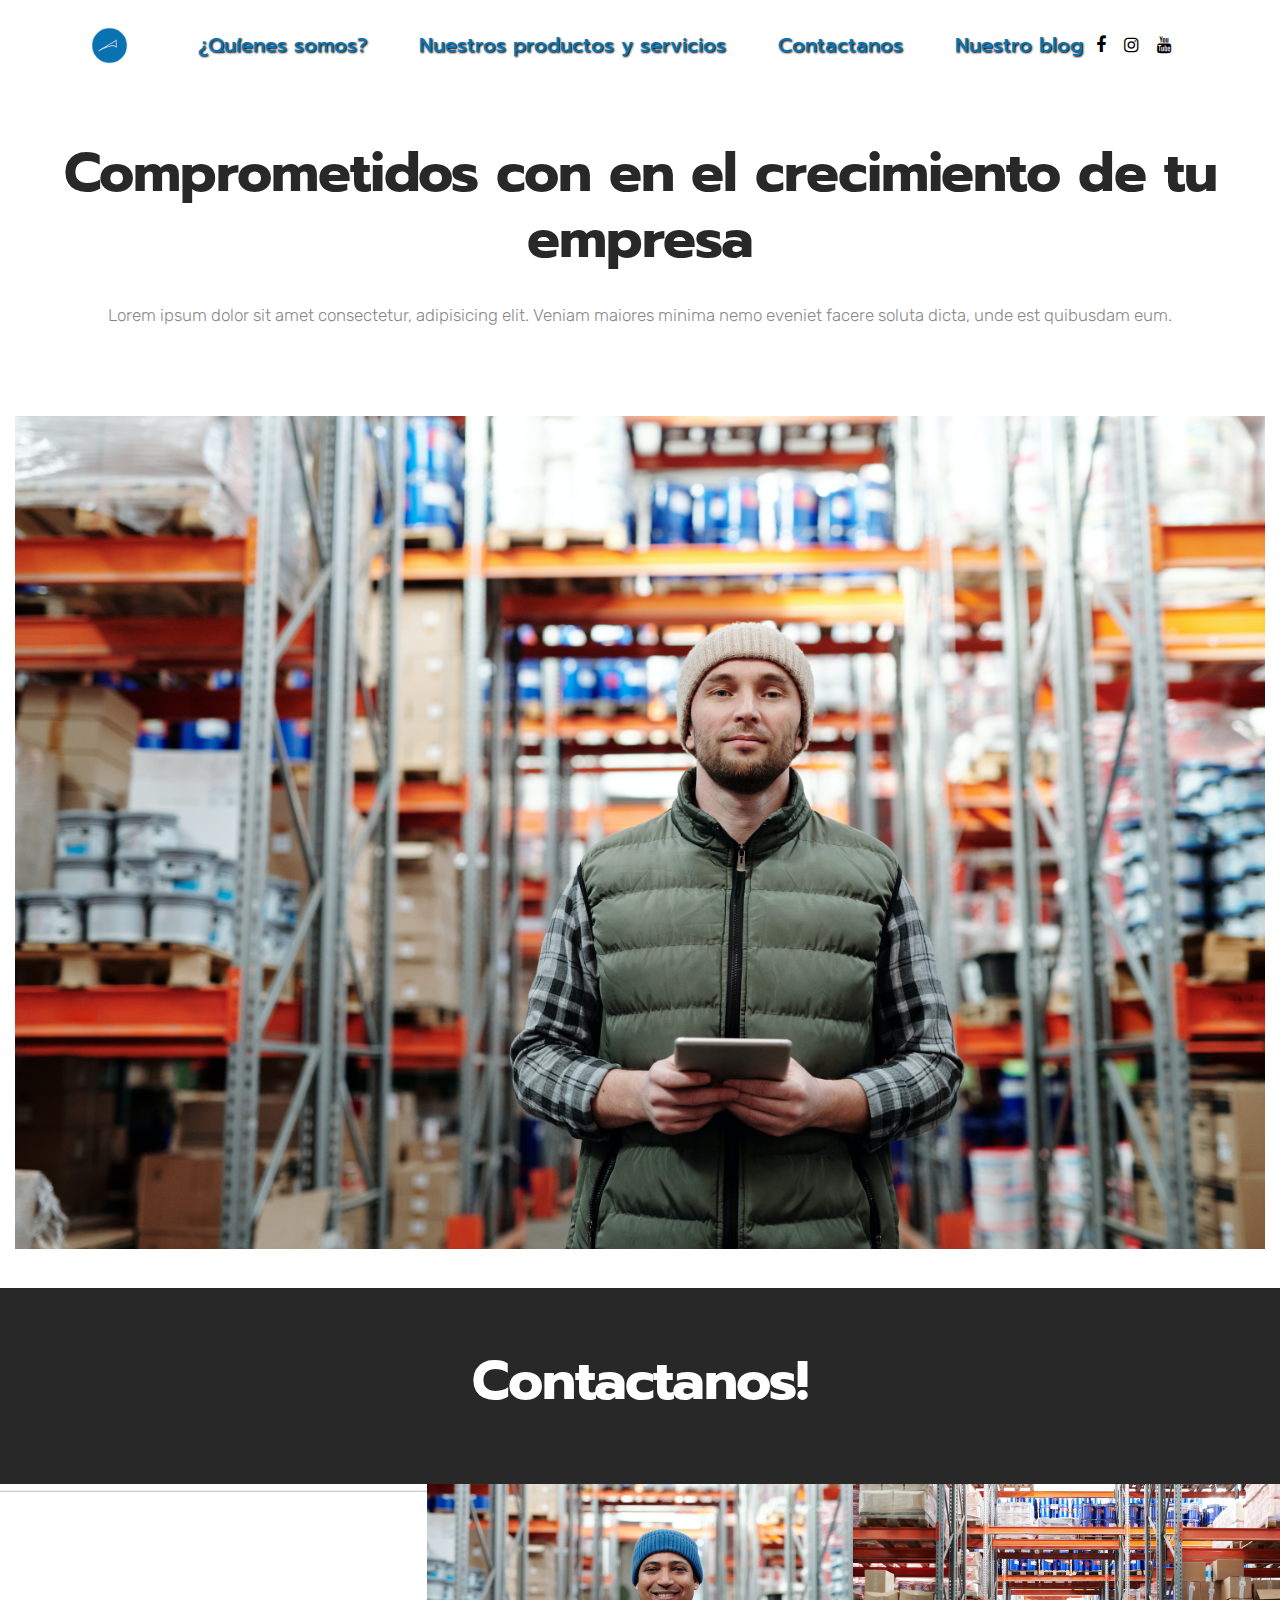
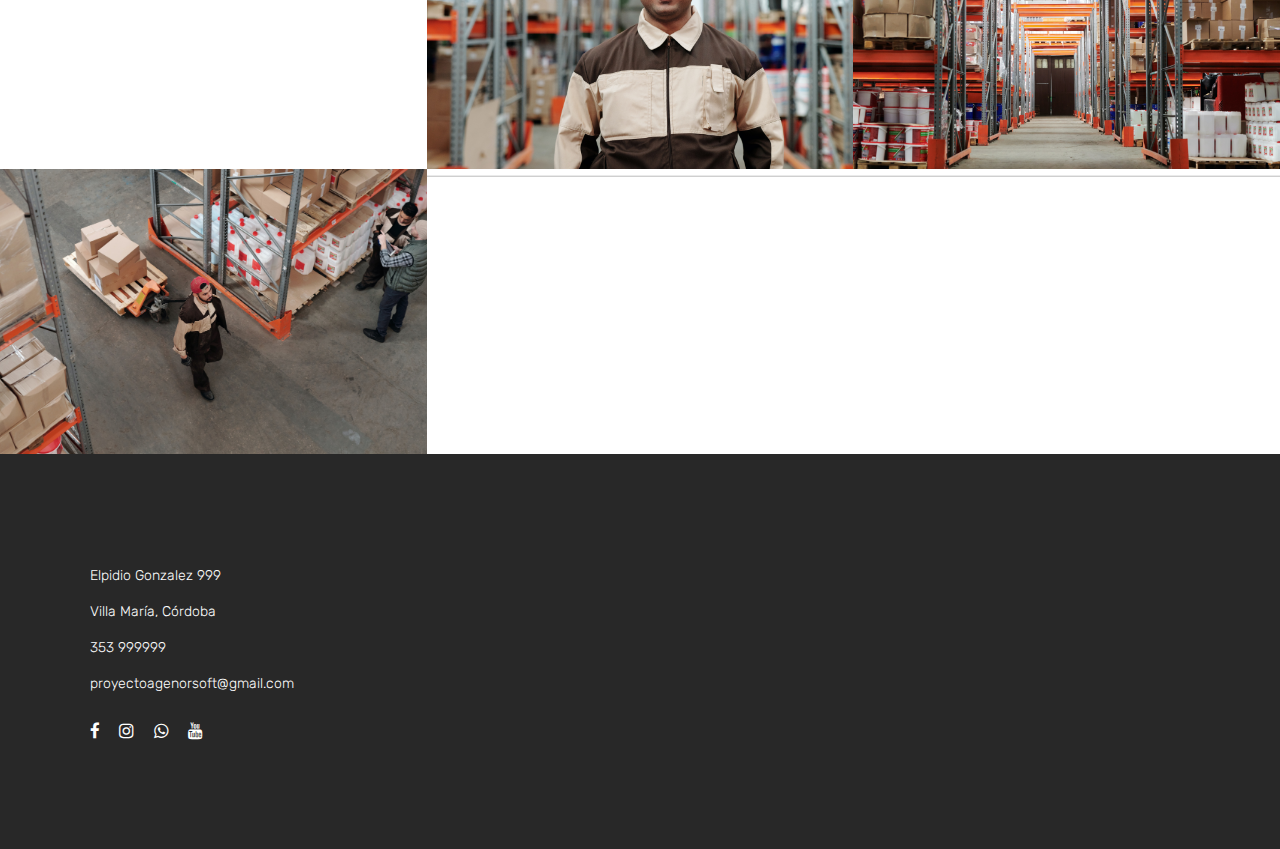
==== commit 9c435199: "cambios varios" ====
--- a/conocenos/index.html
+++ b/conocenos/index.html
@@ -373,21 +373,21 @@
 		<div class="mkd-wrapper-inner">
 
 			<header class="mkd-page-header">
-				<div class="mkd-menu-area" style="background-color:rgba(255, 255, 255, 1);">
+				<div class="mkd-menu-area" style="background-color:rgba(255, 255, 255, 0);">
 					<div class="mkd-grid">
 						<div class="mkd-vertical-align-containers">
 							<div class="mkd-position-left">
 								<div class="mkd-position-left-inner">
 
 									<div class="mkd-logo-wrapper">
-										<a href="../index.html" style="height: 37px;">
+										<a href="index.html" style="height: 37px;">
 											<img class="mkd-normal-logo"
 												src="../wp-content/uploads/2018/06/nuevoicono.png"
 												alt="logo" />
 											<img class="mkd-dark-logo"
 												src="../wp-content/uploads/2018/06/nuevoicono.png"
 												alt="dark logoo" /> <img class="mkd-light-logo"
-												src="../wp-content/uploads/2018/06/nuevoicono.png"
+												src="../../wp-content/uploads/2018/06/nuevoicono.png"
 												alt="light logo" /> </a>
 									</div>
 
@@ -450,7 +450,40 @@
 
 								</div>
 							</div>
-							
+							<div class="mkd-position-right">
+								<div class="mkd-position-right-inner">
+									<div class="header-widget-area">
+
+										<div id="mkd_social_icon_widget-2"
+											class="widget widget_mkd_social_icon_widget mkd-header-widget">
+											<a class="mkd-social-icon-widget-holder"
+												data-hover-color="#0973B2"
+												style="font-size: 18px;margin: 0 0 0 60px"
+												href="http://www.facebook.com/globermkt/" target="_blank">
+												<i class="mkd-social-icon-widget fa fa-facebook"></i> </a>
+
+										</div>
+										<div id="mkd_social_icon_widget-3"
+											class="widget widget_mkd_social_icon_widget mkd-header-widget">
+											<a class="mkd-social-icon-widget-holder"
+												data-hover-color="#0973B2"
+												href="http://www.instagram.com/globermkt/" target="_blank">
+												<i class="mkd-social-icon-widget fa fa-instagram"></i> </a>
+
+										</div>
+										<div id="mkd_social_icon_widget-15"
+											class="widget widget_mkd_social_icon_widget mkd-header-widget">
+											<a class="mkd-social-icon-widget-holder"
+												href="http://www.behance.net/globerweb" target="_blank">
+												<i class="mkd-social-icon-widget fa fa-youtube"></i> </a>
+
+										</div>
+										<div id="mkd_social_icon_widget-17"
+											class="widget widget_mkd_social_icon_widget mkd-header-widget">
+
+										</div>
+									</div>
+								</div>
 							</div>
 						</div>
 					</div>
@@ -464,14 +497,14 @@
 									<div class="mkd-position-left-inner">
 
 										<div class="mkd-logo-wrapper">
-											<a href="../index.html" style="height: 37px;">
+											<a href="index.html" style="height: 37px;">
 												<img class="mkd-normal-logo"
-													src="../wp-content/uploads/2018/06/Logo-Glober.png"
+													src="../wp-content/uploads/2018/06/nuevoicono.png"
 													alt="logo" />
 												<img class="mkd-dark-logo"
-													src="../wp-content/uploads/2018/06/Logo-Glober.png"
+													src="../wp-content/uploads/2018/06/nuevoicono.png"
 													alt="dark logoo" /> <img class="mkd-light-logo"
-													src="../wp-content/uploads/2018/06/nuevoicono.png"
+													src="../wp-content/uploads/2018/06/nuevoicono.png	"
 													alt="light logo" /> </a>
 										</div>
 
@@ -483,21 +516,43 @@
 										<nav class="mkd-main-menu mkd-drop-down mkd-default-nav">
 											<ul id="menu-principal-1" class="clearfix">
 												<li id="sticky-nav-menu-item-9288"
-													class="menu-item menu-item-type-post_type menu-item-object-page menu-item-home mkd-menu-narrow mkd-wide-background">
+													class="menu-item menu-item-type-post_type menu-item-object-page menu-item-home current-menu-item page_item page-item-5271 current_page_item mkd-menu-narrow mkd-wide-background mkd-active-item">
 												</li>
 												<li id="sticky-nav-menu-item-10438"
-													class="menu-item menu-item-type-post_type menu-item-object-page current-menu-item page_item page-item-9299 current_page_item mkd-menu-narrow mkd-wide-background mkd-active-item">
-													<a href="index.html" class="current"><span
+													class="menu-item menu-item-type-post_type menu-item-object-page mkd-menu-narrow mkd-wide-background">
+													<a href="conocenos/index.html"><span
 															class="mkd-item-outer"><span
 																class="mkd-item-inner"><span
-																	class="mkd-item-text">Conocenos</span></span><span
+																	class="mkd-item-text"
+																	style="color: black;">¿Quiénes
+																	somos?</span></span><span
+																class="plus"></span></span></a></li>
+												<li id="sticky-nav-menu-item-10429"
+													class="menu-item menu-item-type-post_type menu-item-object-page mkd-menu-narrow mkd-wide-background">
+													<a href="quehacemos/index.html"><span
+															class="mkd-item-outer"><span
+																class="mkd-item-inner"><span
+																	class="mkd-item-text"
+																	style="color: black;">Nuestros
+																	productos y
+																	servicios</span></span><span
 																class="plus"></span></span></a></li>
 												<li id="sticky-nav-menu-item-10431"
 													class="menu-item menu-item-type-post_type menu-item-object-page mkd-menu-narrow mkd-wide-background">
-													<a href="../contactanos/index.html"><span
+													<a href="contactanos/index.html"><span
 															class="mkd-item-outer"><span
 																class="mkd-item-inner"><span
-																	class="mkd-item-text">Contactanos</span></span><span
+																	class="mkd-item-text"
+																	style="color: black;">Contactanos</span></span><span
+																class="plus"></span></span></a></li>
+												<li id="sticky-nav-menu-item-10431"
+													class="menu-item menu-item-type-post_type menu-item-object-page mkd-menu-narrow mkd-wide-background">
+													<a href="contactanos/index.html"><span
+															class="mkd-item-outer"><span
+																class="mkd-item-inner"><span
+																	class="mkd-item-text"
+																	style="color: black;">Nuestro
+																	blog</span></span><span
 																class="plus"></span></span></a></li>
 											</ul>
 										</nav>
@@ -531,8 +586,8 @@
 									<div class="mkd-position-center-inner">
 
 										<div class="mkd-mobile-logo-wrapper">
-											<a href="../index.html" style="height: 37px">
-												<img src="../wp-content/uploads/2018/06/Logo-Glober.png"
+											<a href="index.html" style="height: 37px">
+												<img src="../wp-content/uploads/2018/06/nuevoicono.png"
 													alt="mobile logo" />
 											</a>
 										</div>
@@ -551,27 +606,29 @@
 						<div class="mkd-grid">
 							<ul id="menu-principal-2" class="">
 								<li id="mobile-menu-item-9288"
-									class="menu-item menu-item-type-post_type menu-item-object-page menu-item-home ">
+									class="menu-item menu-item-type-post_type menu-item-object-page menu-item-home current-menu-item page_item page-item-5271 current_page_item mkd-active-item">
 								</li>
 								<li id="mobile-menu-item-10438"
-									class="menu-item menu-item-type-post_type menu-item-object-page current-menu-item page_item page-item-9299 current_page_item mkd-active-item">
-									<a href="index.html" class=" current "><span>Conocenos</span></a></li>
+									class="menu-item menu-item-type-post_type menu-item-object-page "><a
+										href="conocenos/index.html" class=""><span>¿Quíenes somos?</span></a>
+								</li>
 								<li id="mobile-menu-item-10429"
 									class="menu-item menu-item-type-post_type menu-item-object-page "><a
-										href="../quehacemos/index.html" class=""><span>Que hacemos?</span></a>
-								</li>
-								<li id="mobile-menu-item-10430"
-									class="menu-item menu-item-type-post_type menu-item-object-page "><a
-										href="../casos/index.html" class=""><span>Casos</span></a></li>
+										href="quehacemos/index.html" class=""><span>Nuestros productos y
+											servicios</span></a></li>
 								<li id="mobile-menu-item-10431"
 									class="menu-item menu-item-type-post_type menu-item-object-page "><a
-										href="../contactanos/index.html" class=""><span>Contactanos</span></a>
+										href="contactanos/index.html" class=""><span>Contactanos</span></a>
+								</li>
+								<li id="mobile-menu-item-10431"
+									class="menu-item menu-item-type-post_type menu-item-object-page "><a
+										href="contactanos/index.html" class=""><span>Nuestro blog</span></a>
 								</li>
 							</ul>
 						</div>
 					</nav>
 				</div>
-			</header> <!-- close .mkd-mobile-header -->
+			</header>
 
 
 
@@ -817,7 +874,6 @@
 								<div class="mkd-team-social-inner">
 									<div class="mkd-team-social-wrapp">
 
-
 									</div>
 								</div>
 							</div>
@@ -880,25 +936,22 @@
 										<div class="mkd-gallery-image">
 											<div class="mkd-ig-image-holder">
 												<img width="2500" height="1669"
-													src="../wp-content/uploads/2019/05/8-1.jpg"
+													src="../wp-content/uploads/2018/11/stock1.jpg"
 													class="attachment-full size-full" alt="" loading="lazy"
-													srcset="http://glober.com.ar/wp-content/uploads/2019/05/8-1.jpg 2500w, http://glober.com.ar/wp-content/uploads/2019/05/8-1-300x200.jpg 300w, http://glober.com.ar/wp-content/uploads/2019/05/8-1-768x513.jpg 768w, http://glober.com.ar/wp-content/uploads/2019/05/8-1-1024x684.jpg 1024w"
 													sizes="(max-width: 2500px) 100vw, 2500px" /> </div>
 										</div>
 										<div class="mkd-gallery-image">
 											<div class="mkd-ig-image-holder">
 												<img width="2500" height="1669"
-													src="../wp-content/uploads/2019/05/7-1.jpg"
+													src="../wp-content/uploads/2018/11/persona2.jpg"
 													class="attachment-full size-full" alt="" loading="lazy"
-													srcset="http://glober.com.ar/wp-content/uploads/2019/05/7-1.jpg 2500w, http://glober.com.ar/wp-content/uploads/2019/05/7-1-300x200.jpg 300w, http://glober.com.ar/wp-content/uploads/2019/05/7-1-768x513.jpg 768w, http://glober.com.ar/wp-content/uploads/2019/05/7-1-1024x684.jpg 1024w"
 													sizes="(max-width: 2500px) 100vw, 2500px" /> </div>
 										</div>
 										<div class="mkd-gallery-image">
 											<div class="mkd-ig-image-holder">
 												<img width="2500" height="1669"
-													src="../wp-content/uploads/2019/05/11-1.jpg"
+													src="../wp-content/uploads/2018/11/stock2.jpg"
 													class="attachment-full size-full" alt="" loading="lazy"
-													srcset="http://glober.com.ar/wp-content/uploads/2019/05/11-1.jpg 2500w, http://glober.com.ar/wp-content/uploads/2019/05/11-1-300x200.jpg 300w, http://glober.com.ar/wp-content/uploads/2019/05/11-1-768x513.jpg 768w, http://glober.com.ar/wp-content/uploads/2019/05/11-1-1024x684.jpg 1024w"
 													sizes="(max-width: 2500px) 100vw, 2500px" /> </div>
 										</div>
 									</div>
@@ -924,25 +977,22 @@
 										<div class="mkd-gallery-image">
 											<div class="mkd-ig-image-holder">
 												<img width="2500" height="1669"
-													src="../wp-content/uploads/2019/05/3-1.jpg"
+													src="../wp-content/uploads/2018/11/stock3.jpg"
 													class="attachment-full size-full" alt="" loading="lazy"
-													srcset="http://glober.com.ar/wp-content/uploads/2019/05/3-1.jpg 2500w, http://glober.com.ar/wp-content/uploads/2019/05/3-1-300x200.jpg 300w, http://glober.com.ar/wp-content/uploads/2019/05/3-1-768x513.jpg 768w, http://glober.com.ar/wp-content/uploads/2019/05/3-1-1024x684.jpg 1024w"
 													sizes="(max-width: 2500px) 100vw, 2500px" /> </div>
 										</div>
 										<div class="mkd-gallery-image">
 											<div class="mkd-ig-image-holder">
 												<img width="2500" height="1669"
-													src="../wp-content/uploads/2019/05/13-1.jpg"
+													src="../wp-content/uploads/2018/11/stock4.jpg"
 													class="attachment-full size-full" alt="" loading="lazy"
-													srcset="http://glober.com.ar/wp-content/uploads/2019/05/13-1.jpg 2500w, http://glober.com.ar/wp-content/uploads/2019/05/13-1-300x200.jpg 300w, http://glober.com.ar/wp-content/uploads/2019/05/13-1-768x513.jpg 768w, http://glober.com.ar/wp-content/uploads/2019/05/13-1-1024x684.jpg 1024w"
 													sizes="(max-width: 2500px) 100vw, 2500px" /> </div>
 										</div>
 										<div class="mkd-gallery-image">
 											<div class="mkd-ig-image-holder">
 												<img width="2500" height="1669"
-													src="../wp-content/uploads/2019/05/6-2.jpg"
+													src="../wp-content/uploads/2018/11/stock5.jpg"
 													class="attachment-full size-full" alt="" loading="lazy"
-													srcset="http://glober.com.ar/wp-content/uploads/2019/05/6-2.jpg 2500w, http://glober.com.ar/wp-content/uploads/2019/05/6-2-300x200.jpg 300w, http://glober.com.ar/wp-content/uploads/2019/05/6-2-768x513.jpg 768w, http://glober.com.ar/wp-content/uploads/2019/05/6-2-1024x684.jpg 1024w"
 													sizes="(max-width: 2500px) 100vw, 2500px" /> </div>
 										</div>
 									</div>
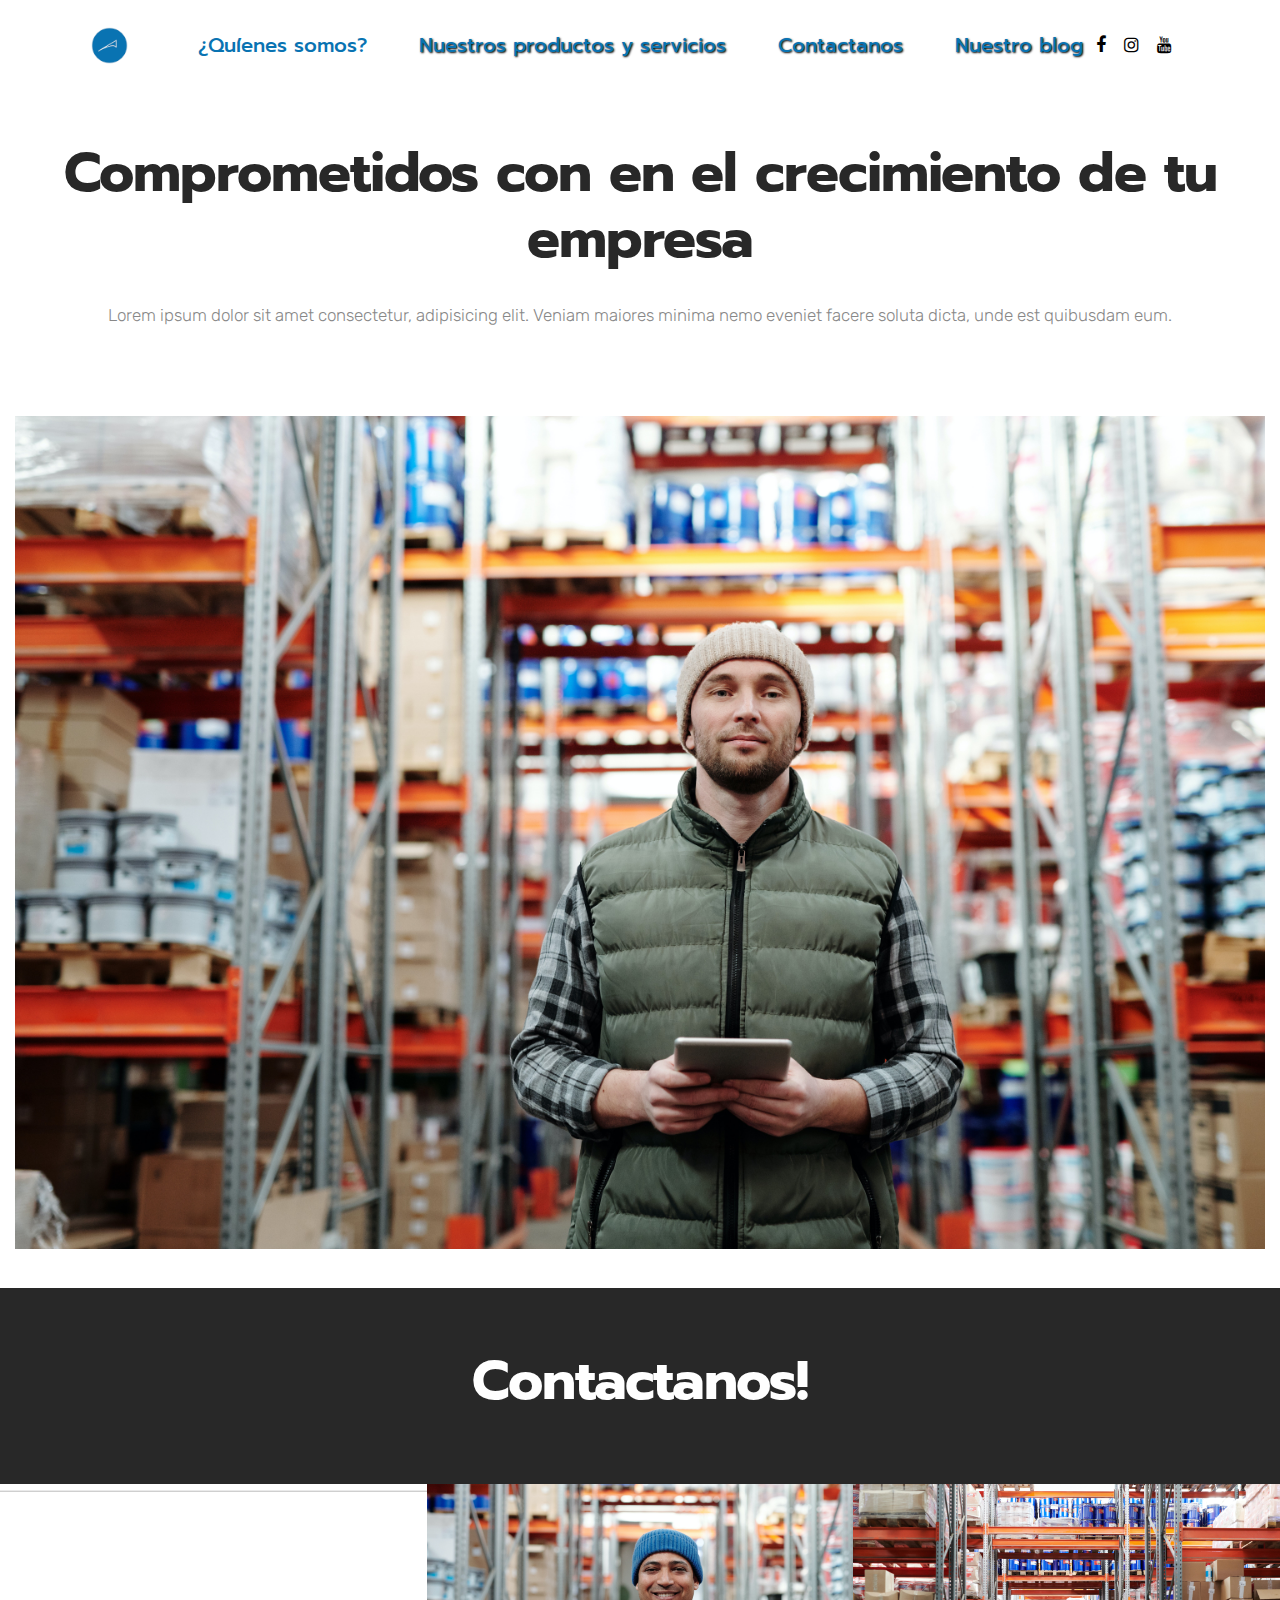
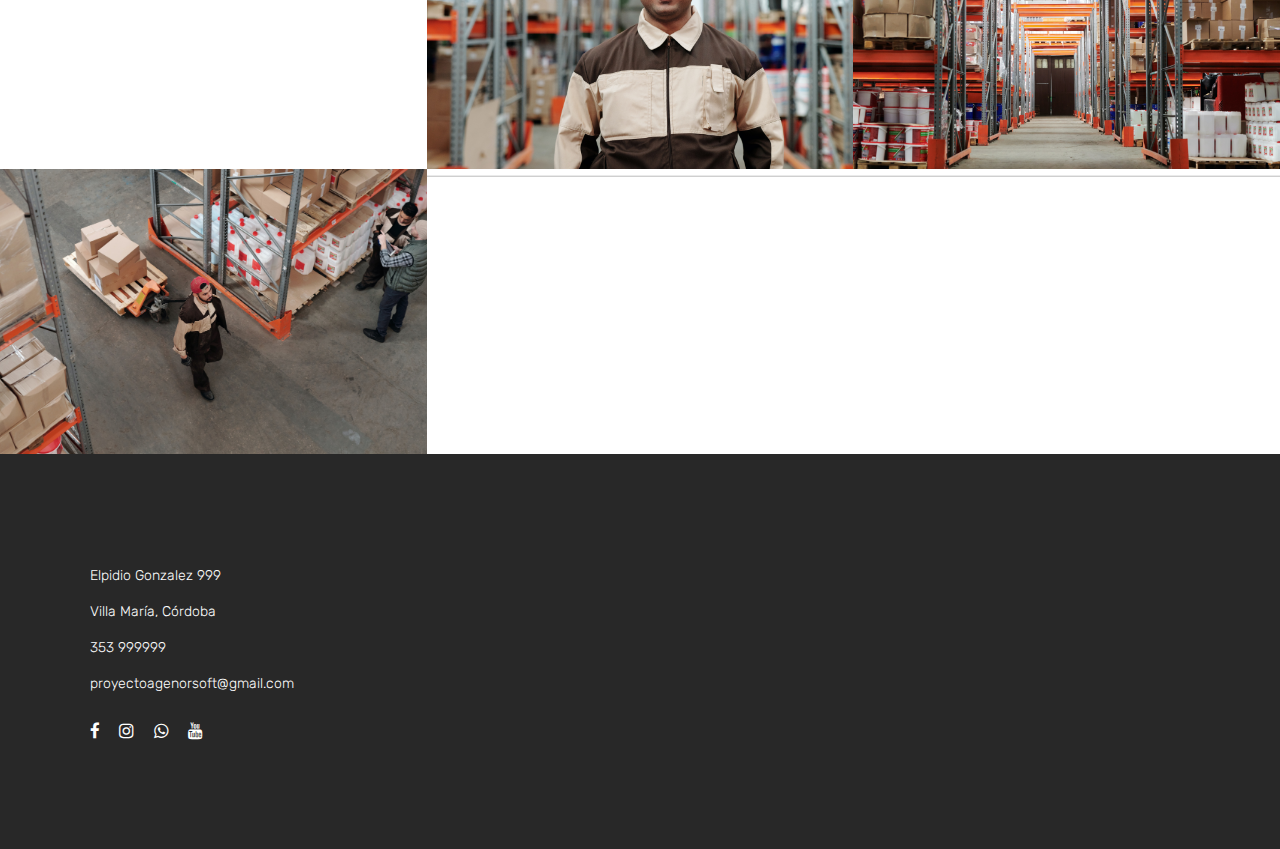
==== commit ead64a70: "varios cambios" ====
--- a/conocenos/index.html
+++ b/conocenos/index.html
@@ -408,7 +408,7 @@
 															class="mkd-item-inner"><span
 																class="mkd-item-text">
 																<p
-																	style="font-size: 20px; color: #0973B2; text-shadow: 1px 1px 2px black; ">
+																	style="font-size: 20px; color: #0973B2;  ">
 																	¿Quíenes somos?</p>
 															</span></span><span
 															class="plus"></span></span></a></li>
@@ -1048,7 +1048,6 @@
 													target="_blank">
 													<i class="mkd-social-icon-widget fa fa-facebook"></i>
 												</a>
-
 											</div>
 											<div id="mkd_social_icon_widget-4"
 												class="widget mkd-footer-column-1 widget_mkd_social_icon_widget">
@@ -1080,6 +1079,9 @@
 												</a>
 
 											</div>
+											
+
+											
 										</div>
 									</div>
 									<div class="mkd-column">
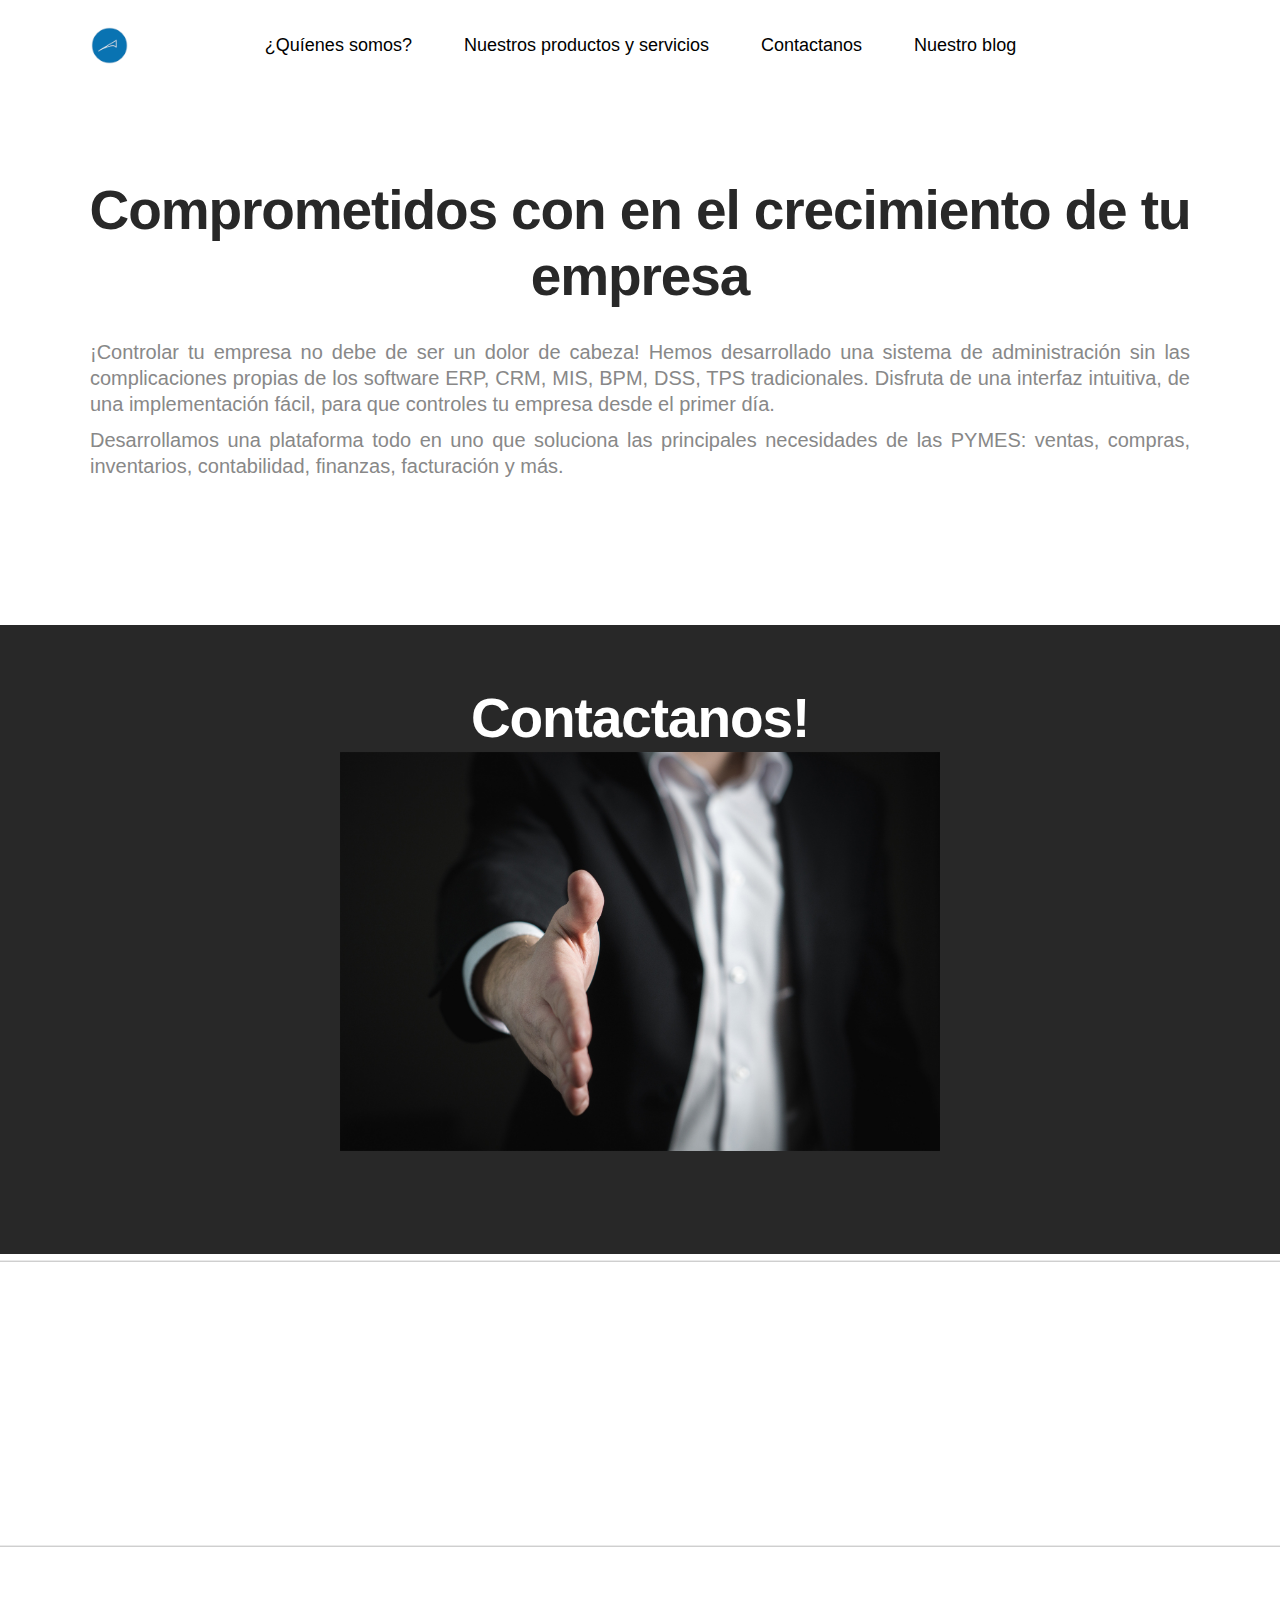
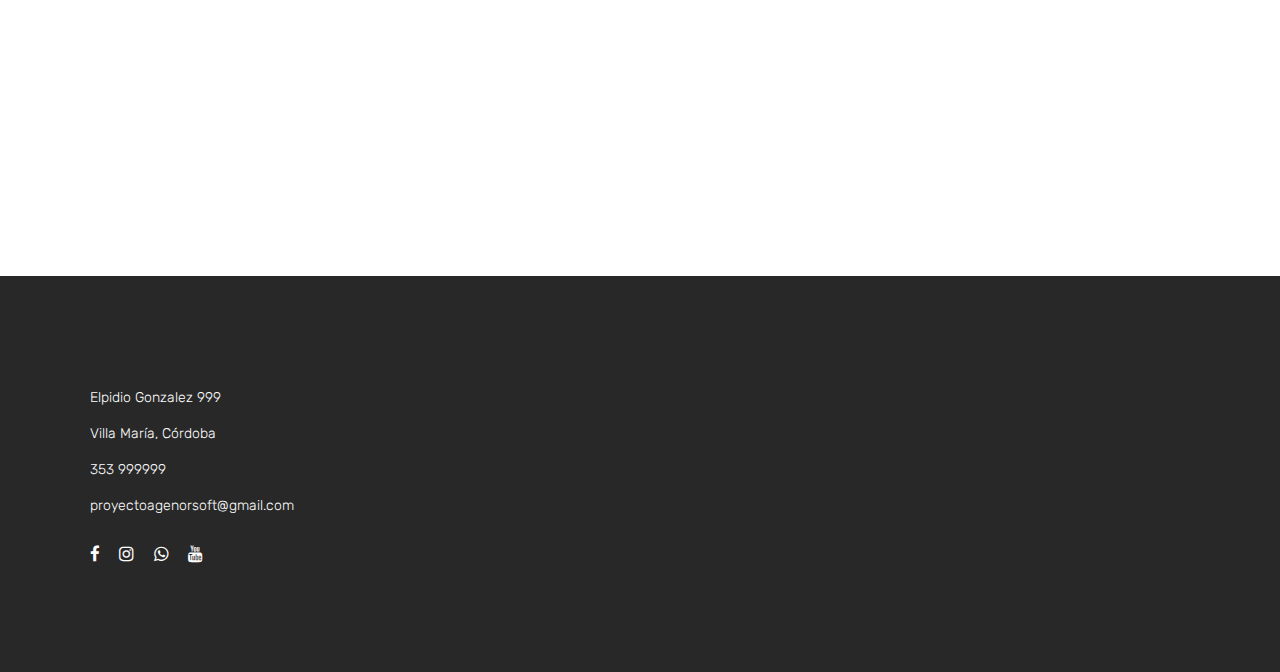
==== commit 28ff8f08: "cambios varios" ====
--- a/conocenos/index.html
+++ b/conocenos/index.html
@@ -408,18 +408,18 @@
 															class="mkd-item-inner"><span
 																class="mkd-item-text">
 																<p
-																	style="font-size: 20px; color: #0973B2;  ">
+																	style="font-size: 18px; color: #000000;  font-family: 'Segoe UI', Tahoma, Geneva, Verdana, sans-serif;">
 																	¿Quíenes somos?</p>
 															</span></span><span
 															class="plus"></span></span></a></li>
 											<li id="nav-menu-item-10429"
 												class="menu-item menu-item-type-post_type menu-item-object-page mkd-menu-narrow mkd-wide-background">
-												<a href="quehacemos/index.html"><span
+												<a href="../productos/index.html"><span
 														class="mkd-item-outer"><span
 															class="mkd-item-inner"><span
 																class="mkd-item-text">
 																<p
-																	style="font-size: 20px; color: #0973B2; text-shadow: 1px 1px 2px black; ">
+																style="font-size: 18px; color: #000000;  font-family: 'Segoe UI', Tahoma, Geneva, Verdana, sans-serif;">
 																	Nuestros productos y servicios</p>
 															</span></span><span
 															class="plus"></span></span></a></li>
@@ -430,7 +430,7 @@
 															class="mkd-item-inner"><span
 																class="mkd-item-text">
 																<p
-																	style="font-size: 20px; color: #0973B2; text-shadow: 1px 1px 2px black; ">
+																style="font-size: 18px; color: #000000;  font-family: 'Segoe UI', Tahoma, Geneva, Verdana, sans-serif;">
 																	Contactanos</p>
 															</span></span><span
 															class="plus"></span></span></a></li>
@@ -441,7 +441,7 @@
 															class="mkd-item-inner"><span
 																class="mkd-item-text">
 																<p
-																	style="font-size: 20px; color: #0973B2; text-shadow: 1px 1px 2px black; ">
+																style="font-size: 18px; color: #000000;  font-family: 'Segoe UI', Tahoma, Geneva, Verdana, sans-serif;">	
 																	Nuestro blog</p>
 															</span></span><span
 															class="plus"></span></span></a></li>
@@ -454,33 +454,7 @@
 								<div class="mkd-position-right-inner">
 									<div class="header-widget-area">
 
-										<div id="mkd_social_icon_widget-2"
-											class="widget widget_mkd_social_icon_widget mkd-header-widget">
-											<a class="mkd-social-icon-widget-holder"
-												data-hover-color="#0973B2"
-												style="font-size: 18px;margin: 0 0 0 60px"
-												href="http://www.facebook.com/globermkt/" target="_blank">
-												<i class="mkd-social-icon-widget fa fa-facebook"></i> </a>
-
-										</div>
-										<div id="mkd_social_icon_widget-3"
-											class="widget widget_mkd_social_icon_widget mkd-header-widget">
-											<a class="mkd-social-icon-widget-holder"
-												data-hover-color="#0973B2"
-												href="http://www.instagram.com/globermkt/" target="_blank">
-												<i class="mkd-social-icon-widget fa fa-instagram"></i> </a>
-
-										</div>
-										<div id="mkd_social_icon_widget-15"
-											class="widget widget_mkd_social_icon_widget mkd-header-widget">
-											<a class="mkd-social-icon-widget-holder"
-												href="http://www.behance.net/globerweb" target="_blank">
-												<i class="mkd-social-icon-widget fa fa-youtube"></i> </a>
-
-										</div>
-										<div id="mkd_social_icon_widget-17"
-											class="widget widget_mkd_social_icon_widget mkd-header-widget">
-
+										
 										</div>
 									</div>
 								</div>
@@ -524,12 +498,12 @@
 															class="mkd-item-outer"><span
 																class="mkd-item-inner"><span
 																	class="mkd-item-text"
-																	style="color: black;">¿Quiénes
+																	style="color: rgb(255, 255, 255);">¿Quiénes
 																	somos?</span></span><span
 																class="plus"></span></span></a></li>
 												<li id="sticky-nav-menu-item-10429"
 													class="menu-item menu-item-type-post_type menu-item-object-page mkd-menu-narrow mkd-wide-background">
-													<a href="quehacemos/index.html"><span
+													<a href="../productos/index.html"><span
 															class="mkd-item-outer"><span
 																class="mkd-item-inner"><span
 																	class="mkd-item-text"
@@ -614,7 +588,7 @@
 								</li>
 								<li id="mobile-menu-item-10429"
 									class="menu-item menu-item-type-post_type menu-item-object-page "><a
-										href="quehacemos/index.html" class=""><span>Nuestros productos y
+										href="../productos/index.html" class=""><span>Nuestros productos y
 											servicios</span></a></li>
 								<li id="mobile-menu-item-10431"
 									class="menu-item menu-item-type-post_type menu-item-object-page "><a
@@ -649,7 +623,7 @@
 											<div class="wpb_wrapper">
 												<div class="wpb_text_column wpb_content_element ">
 													<div class="wpb_wrapper">
-														<h2 style="text-align: center;">Comprometidos con
+														<h2 style="text-align: center; font-family: 'Segoe UI', Tahoma, Geneva, Verdana, sans-serif;">Comprometidos con
 															en el crecimiento de tu empresa</h2>
 
 													</div>
@@ -670,12 +644,11 @@
 													<div
 														class="wpb_text_column wpb_content_element  vc_custom_1584540794468">
 														<div class="wpb_wrapper">
-															<p style="text-align: center;">Lorem ipsum
-																dolor sit amet consectetur, adipisicing
-																elit. Veniam maiores minima nemo eveniet
-																facere soluta dicta, unde est quibusdam
-																eum.</p>
-
+															<p style="text-align: justify; font-size: 20px; font-family: 'Segoe UI', Tahoma, Geneva, Verdana, sans-serif;">¡Controlar tu empresa no debe de ser un dolor de cabeza! Hemos desarrollado una sistema de administración sin las complicaciones propias de los software ERP, CRM, MIS, BPM, DSS, TPS tradicionales.
+															Disfruta de una interfaz intuitiva, de una implementación fácil, para que controles tu empresa desde el primer día.</p>
+															<p style="text-align: justify; font-size: 20px; font-family: 'Segoe UI', Tahoma, Geneva, Verdana, sans-serif;">
+																Desarrollamos una plataforma todo en uno que soluciona las principales necesidades de las PYMES: ventas, compras, inventarios, contabilidad, finanzas, facturación y más.
+															</p>
 														</div>
 													</div>
 												</div>
@@ -913,8 +886,8 @@
 							<div class="wpb_text_column wpb_content_element ">
 								<div class="wpb_wrapper">
 									<h2 style="text-align: center;"><a href="../contactanos/index.html"><span
-												style="color: #ffffff;">Contactanos!</span></a></h2>
-
+												style="color: #ffffff; font-family: 'Segoe UI', Tahoma, Geneva, Verdana, sans-serif;">Contactanos!</span></a></h2>
+										<img src="../wp-content/uploads/2018/11/apreton.jpg" alt="" width="600px">
 								</div>
 							</div>
 						</div>
@@ -922,6 +895,7 @@
 				</div>
 			</div>
 		</div>
+		<br>
 	</div>
 	<div class="vc_row wpb_row vc_row-fluid mkd-section mkd-content-aligment-left" style="">
 		<div class="clearfix mkd-full-section-inner">
@@ -997,7 +971,8 @@
 										</div>
 									</div>
 								</div>
-
+<br>
+<br>
 							</div>
 						</div>
 					</div>
